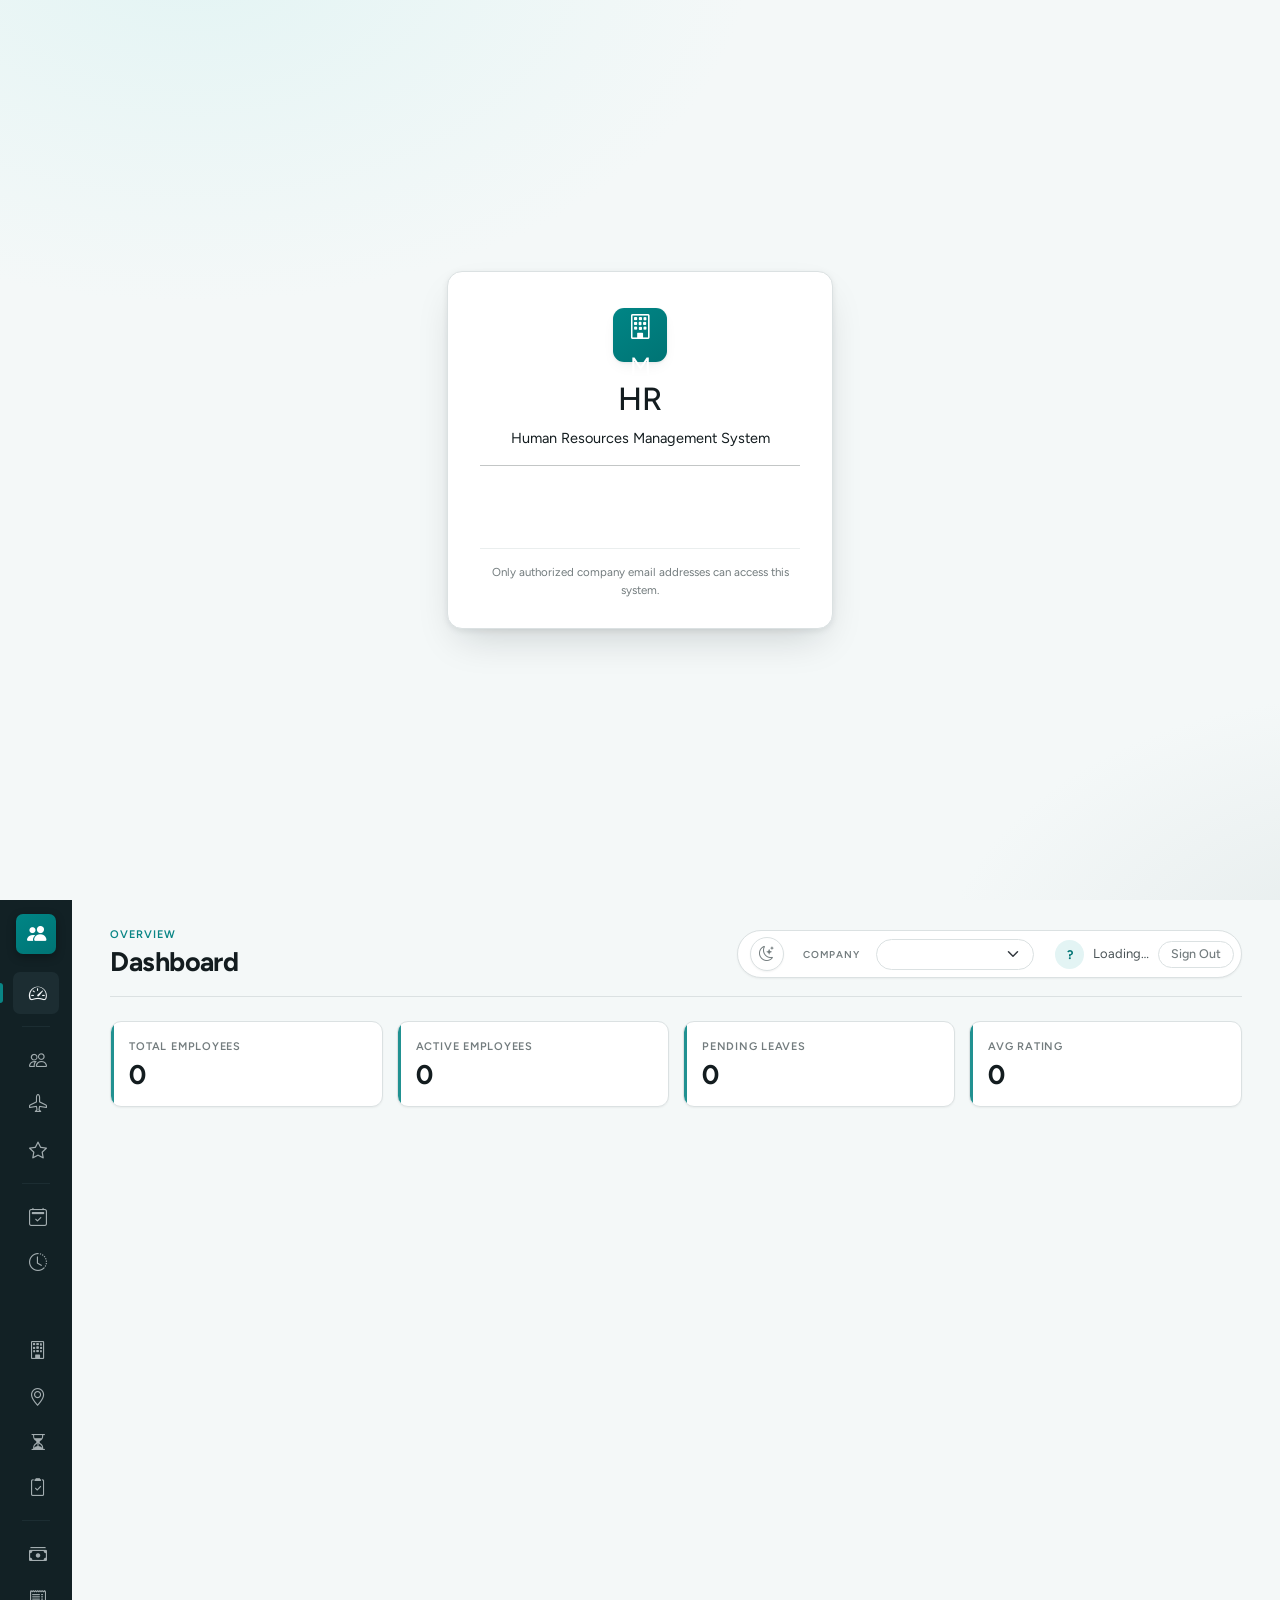
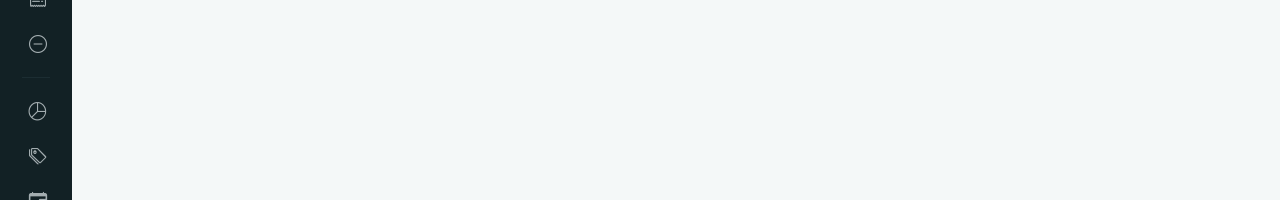
==== index.html @ 42daa841 "HR portal: web app, Apps Script backend, test harness" ====
<!DOCTYPE html>
<html lang="en" data-bs-theme="light">
<head>
    <meta charset="UTF-8">
    <meta name="viewport" content="width=device-width, initial-scale=1.0">
    <title>HR Management System</title>

    <!-- Fonts -->
    <script>
    // Applied before first paint: a flash of the wrong theme looks broken.
    (function () {
        try {
            var saved = localStorage.getItem('hr_theme');
            var want = saved || (window.matchMedia &&
                        window.matchMedia('(prefers-color-scheme: dark)').matches ? 'dark' : 'light');
            document.documentElement.setAttribute('data-bs-theme', want);
        } catch (e) { /* private mode - stay on the default */ }
    })();
    </script>
    <link rel="preconnect" href="https://fonts.googleapis.com">
    <link href="https://fonts.googleapis.com/css2?family=Figtree:wght@400;500;600;700&family=JetBrains+Mono:wght@500;600&display=swap" rel="stylesheet">

    <!-- Bootstrap 5 + Icons (structural / modals / forms) -->
    <link href="https://cdn.jsdelivr.net/npm/bootstrap@5.3.0/dist/css/bootstrap.min.css" rel="stylesheet">
    <link href="https://cdn.jsdelivr.net/npm/bootstrap-icons@1.11.0/font/bootstrap-icons.css" rel="stylesheet">

    <!-- DataTables -->
    <link href="https://cdn.datatables.net/1.13.6/css/dataTables.bootstrap5.min.css" rel="stylesheet">

    <style>
    /* ============================================================
       DESIGN TOKENS
       One palette, two themes. Bootstrap 5.3 reads data-bs-theme on
       <html>, so its own components follow without being restyled.
       ============================================================ */
    :root {
        /* surfaces, coolest to warmest */
        --hr-bg          : oklch(0.975 0.004 200);
        --hr-surface     : #ffffff;
        --hr-surface-2   : oklch(0.962 0.005 200);
        --hr-surface-3   : oklch(0.935 0.007 200);

        /* ink */
        --hr-text        : oklch(0.22 0.015 215);
        --hr-text-2      : oklch(0.44 0.013 215);
        --hr-muted       : oklch(0.58 0.011 215);

        /* lines */
        --hr-border      : oklch(0.905 0.006 210);
        --hr-border-soft : oklch(0.945 0.004 210);

        /* brand */
        --hr-accent      : oklch(0.56 0.094 195);
        --hr-accent-hi   : oklch(0.50 0.098 195);
        --hr-accent-soft : oklch(0.955 0.018 195);
        --hr-accent-ring : oklch(0.56 0.094 195 / 0.30);
        --hr-on-accent   : #ffffff;

        /* the navigation rail */
        --hr-rail        : oklch(0.235 0.022 215);
        --hr-rail-2      : oklch(0.285 0.024 215);
        --hr-rail-ink    : oklch(0.74 0.012 215);
        --hr-rail-ink-hi : oklch(0.97 0.004 215);

        /* state */
        --hr-good        : oklch(0.56 0.12 155);
        --hr-good-soft   : oklch(0.955 0.03 155);
        --hr-warn        : oklch(0.62 0.13 75);
        --hr-warn-soft   : oklch(0.962 0.038 80);
        --hr-bad         : oklch(0.56 0.17 25);
        --hr-bad-soft    : oklch(0.962 0.028 25);
        --hr-info        : oklch(0.56 0.11 240);

        /* elevation — three steps, used by role rather than everywhere */
        --hr-sh-1 : 0 1px 2px oklch(0.2 0.02 215 / .05);
        --hr-sh-2 : 0 1px 3px oklch(0.2 0.02 215 / .07), 0 6px 16px -6px oklch(0.2 0.02 215 / .10);
        --hr-sh-3 : 0 2px 6px oklch(0.2 0.02 215 / .08), 0 18px 40px -12px oklch(0.2 0.02 215 / .18);

        --hr-r-sm : 7px;
        --hr-r    : 11px;
        --hr-r-lg : 15px;

        --font-ui   : "Figtree", system-ui, -apple-system, "Segoe UI", sans-serif;
        --font-num  : "JetBrains Mono", ui-monospace, "SF Mono", Menlo, monospace;

        --sidebar-width : 72px;
        color-scheme: light;
    }

    [data-bs-theme="dark"] {
        --hr-bg          : oklch(0.185 0.014 215);
        --hr-surface     : oklch(0.228 0.016 215);
        --hr-surface-2   : oklch(0.262 0.017 215);
        --hr-surface-3   : oklch(0.305 0.018 215);

        --hr-text        : oklch(0.945 0.006 215);
        --hr-text-2      : oklch(0.80 0.010 215);
        --hr-muted       : oklch(0.655 0.012 215);

        --hr-border      : oklch(0.335 0.018 215);
        --hr-border-soft : oklch(0.285 0.016 215);

        --hr-accent      : oklch(0.76 0.105 190);
        --hr-accent-hi   : oklch(0.83 0.105 190);
        --hr-accent-soft : oklch(0.30 0.045 195);
        --hr-accent-ring : oklch(0.76 0.105 190 / 0.34);
        --hr-on-accent   : oklch(0.17 0.03 200);

        --hr-rail        : oklch(0.158 0.014 215);
        --hr-rail-2      : oklch(0.225 0.017 215);
        --hr-rail-ink    : oklch(0.665 0.012 215);
        --hr-rail-ink-hi : oklch(0.975 0.004 215);

        --hr-good        : oklch(0.74 0.14 155);
        --hr-good-soft   : oklch(0.30 0.05 155);
        --hr-warn        : oklch(0.80 0.13 80);
        --hr-warn-soft   : oklch(0.32 0.05 80);
        --hr-bad         : oklch(0.70 0.16 25);
        --hr-bad-soft    : oklch(0.31 0.06 25);
        --hr-info        : oklch(0.74 0.11 240);

        --hr-sh-1 : 0 1px 2px oklch(0 0 0 / .30);
        --hr-sh-2 : 0 1px 3px oklch(0 0 0 / .34), 0 6px 16px -6px oklch(0 0 0 / .44);
        --hr-sh-3 : 0 2px 6px oklch(0 0 0 / .38), 0 18px 40px -12px oklch(0 0 0 / .55);

        color-scheme: dark;
    }

    /* keep Bootstrap's own components on our palette */
    [data-bs-theme] {
        --bs-body-bg        : var(--hr-bg);
        --bs-body-color     : var(--hr-text);
        --bs-border-color   : var(--hr-border);
        --bs-primary        : var(--hr-accent);
        --bs-link-color     : var(--hr-accent);
        --bs-link-hover-color: var(--hr-accent-hi);
        --bs-emphasis-color : var(--hr-text);
        --bs-secondary-color: var(--hr-muted);
    }

    /* ============================================================
       BASE
       ============================================================ */
    *, *::before, *::after { box-sizing: border-box; }

    body {
        font-family: var(--font-ui);
        font-size: 14.5px;
        line-height: 1.55;
        background: var(--hr-bg);
        color: var(--hr-text);
        min-height: 100vh;
        margin: 0;
        -webkit-font-smoothing: antialiased;
        font-feature-settings: "cv05" 1;
    }
    a { color: var(--hr-accent); text-decoration: none; transition: color .14s ease; }
    a:hover { color: var(--hr-accent-hi); }

    /* figures line up in columns wherever they appear */
    .table td, .table th, .hr-stat-value, .profile-stat-number,
    input[type=number], .mono { font-variant-numeric: tabular-nums; }

    ::selection { background: var(--hr-accent-ring); }

    :focus-visible {
        outline: 2px solid var(--hr-accent);
        outline-offset: 2px;
        border-radius: 3px;
    }

    ::-webkit-scrollbar { width: 11px; height: 11px; }
    ::-webkit-scrollbar-track { background: transparent; }
    ::-webkit-scrollbar-thumb {
        background: var(--hr-border);
        border-radius: 99px;
        border: 3px solid var(--hr-bg);
    }
    ::-webkit-scrollbar-thumb:hover { background: var(--hr-muted); }

    @media (prefers-reduced-motion: reduce) {
        *, *::before, *::after { transition: none !important; animation: none !important; }
    }

    /* ============================================================
       LAYOUT
       ============================================================ */
    .wrapper { display: flex; min-height: 100vh; }

    #content {
        flex: 1;
        min-width: 0;
        padding: 26px clamp(18px, 3vw, 40px) 64px;
        background: var(--hr-bg);
    }

    /* ---------- navigation rail ---------- */
    #sidebar {
        width: var(--sidebar-width);
        flex: none;
        background: var(--hr-rail);
        color: var(--hr-rail-ink);
        display: flex;
        flex-direction: column;
        align-items: center;
        padding: 14px 0 22px;
        position: sticky;
        top: 0;
        height: 100vh;
        overflow-y: auto;
        overflow-x: hidden;
        z-index: 20;
    }
    #sidebar::-webkit-scrollbar { width: 0; }

    .sidebar-logo {
        width: 40px; height: 40px;
        border-radius: var(--hr-r-sm);
        background: linear-gradient(145deg, var(--hr-accent), var(--hr-accent-hi));
        color: var(--hr-on-accent);
        display: grid; place-items: center;
        font-size: 19px; font-weight: 700;
        margin-bottom: 18px;
        box-shadow: 0 3px 10px oklch(0 0 0 / .30);
        flex: none;
    }

    #sidebar ul.nav {
        flex-direction: column;
        align-items: center;
        gap: 3px;
        width: 100%;
        padding: 0;
        margin: 0;
        list-style: none;
    }
    #sidebar .nav-item { width: 100%; display: flex; justify-content: center; }

    #sidebar .nav-link {
        position: relative;
        width: 46px; height: 42px;
        display: grid; place-items: center;
        border-radius: var(--hr-r-sm);
        color: var(--hr-rail-ink);
        transition: background .15s ease, color .15s ease;
        cursor: pointer;
    }
    #sidebar .nav-link i { font-size: 18px; line-height: 1; }
    /* The rail is icons only. Labels stay in the markup for screen readers
       and arrive with module-added links, but are never drawn here — the
       title attribute gives everyone else the tooltip. */
    #sidebar .nav-link .nav-text {
        position: absolute;
        width: 1px; height: 1px;
        overflow: hidden;
        clip-path: inset(50%);
        white-space: nowrap;
    }
    #sidebar .nav-link { font-size: 0; }

    #sidebar .nav-link:hover {
        background: var(--hr-rail-2);
        color: var(--hr-rail-ink-hi);
    }
    #sidebar .nav-link.active {
        background: var(--hr-rail-2);
        color: var(--hr-rail-ink-hi);
    }
    /* the active marker reads as position, not decoration */
    #sidebar .nav-link.active::before {
        content: "";
        position: absolute;
        left: -13px; top: 50%;
        transform: translateY(-50%);
        width: 3px; height: 20px;
        border-radius: 0 3px 3px 0;
        background: var(--hr-accent);
    }
    #sidebar .nav-divider {
        width: 28px; height: 1px;
        background: var(--hr-rail-2);
        margin: 9px 0;
        flex: none;
    }

    /* ---------- page header ---------- */
    #pageHeader {
        display: flex;
        align-items: flex-end;
        justify-content: space-between;
        gap: 18px;
        flex-wrap: wrap;
        padding-bottom: 18px;
        margin-bottom: 24px;
        border-bottom: 1px solid var(--hr-border);
    }
    #pageGroup {
        font-size: 11px;
        font-weight: 600;
        letter-spacing: .085em;
        text-transform: uppercase;
        color: var(--hr-accent);
        margin-bottom: 3px;
    }
    #pageTitle {
        font-size: clamp(21px, 2.6vw, 27px);
        font-weight: 700;
        letter-spacing: -.021em;
        margin: 0;
        color: var(--hr-text);
    }

    .user-chip {
        display: flex;
        align-items: center;
        gap: 9px;
        padding: 6px 7px 6px 12px;
        background: var(--hr-surface);
        border: 1px solid var(--hr-border);
        border-radius: 99px;
        box-shadow: var(--hr-sh-1);
    }
    #userAvatar, #userAvatarPlaceholder {
        width: 29px; height: 29px;
        border-radius: 50%;
        object-fit: cover;
        flex: none;
    }
    #userAvatarPlaceholder {
        display: grid; place-items: center;
        background: var(--hr-accent-soft);
        color: var(--hr-accent-hi);
        font-weight: 700;
        font-size: 12.5px;
    }
    #userEmail {
        font-size: 13px;
        color: var(--hr-text-2);
        max-width: 190px;
        overflow: hidden;
        text-overflow: ellipsis;
        white-space: nowrap;
    }
    .user-chip .btn-outline-danger {
        border: 1px solid var(--hr-border) !important;
        background: transparent !important;
        color: var(--hr-muted) !important;
        border-radius: 99px !important;
        padding: 3px 12px !important;
        font-size: 12.5px !important;
        font-weight: 500 !important;
    }
    .user-chip .btn-outline-danger:hover {
        border-color: var(--hr-bad) !important;
        color: var(--hr-bad) !important;
        background: var(--hr-bad-soft) !important;
    }

    /* company scope picker — what you are looking at, not who you are */
    .company-picker-label {
        font-size: 10px;
        font-weight: 600;
        letter-spacing: .09em;
        text-transform: uppercase;
        color: var(--hr-muted);
        margin: 0 7px 0 0;
        white-space: nowrap;
    }
    .company-picker {
        width: auto;
        min-width: 158px;
        max-width: 230px;
        margin-right: 12px;
        font-weight: 600 !important;
        font-size: 13px !important;
        border-radius: 99px !important;
        padding: 5px 30px 5px 13px !important;
        background-color: var(--hr-surface) !important;
        border-color: var(--hr-border) !important;
        color: var(--hr-text) !important;
        box-shadow: var(--hr-sh-1);
    }
    .company-picker:disabled { opacity: .68; }

    /* ---------- theme toggle ---------- */
    .theme-toggle {
        width: 34px; height: 34px;
        display: grid; place-items: center;
        border-radius: 50%;
        border: 1px solid var(--hr-border);
        background: var(--hr-surface);
        color: var(--hr-muted);
        cursor: pointer;
        margin-right: 10px;
        transition: color .15s ease, border-color .15s ease;
        box-shadow: var(--hr-sh-1);
    }
    .theme-toggle:hover { color: var(--hr-accent); border-color: var(--hr-accent); }
    .theme-toggle i { font-size: 15px; }

    /* ============================================================
       SURFACES
       ============================================================ */
    .table-container, .page-toolbar, .profile-header, .profile-info-item {
        background: var(--hr-surface);
        border: 1px solid var(--hr-border);
        border-radius: var(--hr-r);
        box-shadow: var(--hr-sh-1);
    }
    .table-container { padding: 18px; margin-bottom: 22px; }
    .page-toolbar {
        padding: 14px 18px;
        margin-bottom: 20px;
        display: flex;
        align-items: center;
        gap: 12px;
        flex-wrap: wrap;
    }
    .page-toolbar h5 {
        margin: 0;
        font-size: 15px;
        font-weight: 650;
        letter-spacing: -.012em;
        color: var(--hr-text);
    }

    /* ---------- stat tiles ---------- */
    .stat-grid {
        display: grid;
        grid-template-columns: repeat(auto-fit, minmax(188px, 1fr));
        gap: 14px;
        margin-bottom: 24px;
    }
    .hr-stat-card {
        background: var(--hr-surface);
        border: 1px solid var(--hr-border);
        border-radius: var(--hr-r);
        padding: 16px 18px;
        box-shadow: var(--hr-sh-1);
        position: relative;
        overflow: hidden;
        transition: box-shadow .18s ease, transform .18s ease;
    }
    .hr-stat-card:hover { box-shadow: var(--hr-sh-2); transform: translateY(-1px); }
    .hr-stat-card::after {
        content: "";
        position: absolute;
        inset: 0 auto 0 0;
        width: 3px;
        background: var(--hr-accent);
        opacity: .9;
    }
    .hr-stat-label {
        font-size: 11px;
        font-weight: 600;
        letter-spacing: .07em;
        text-transform: uppercase;
        color: var(--hr-muted);
        margin-bottom: 5px;
    }
    .hr-stat-value {
        font-size: 27px;
        font-weight: 700;
        letter-spacing: -.028em;
        color: var(--hr-text);
        line-height: 1.1;
    }

    /* ============================================================
       TABLES
       ============================================================ */
    .table {
        --bs-table-bg: transparent;
        margin: 0;
        color: var(--hr-text);
        border-color: var(--hr-border-soft);
    }
    .table thead tr { background: transparent; }
    .table thead th {
        font-size: 10.5px;
        font-weight: 700;
        letter-spacing: .075em;
        text-transform: uppercase;
        color: var(--hr-muted);
        background: var(--hr-surface-2);
        border-bottom: 1px solid var(--hr-border);
        padding: 9px 12px;
        white-space: nowrap;
        position: sticky;
        top: 0;
        z-index: 2;
    }
    .table thead th:first-child { border-top-left-radius: var(--hr-r-sm); }
    .table thead th:last-child  { border-top-right-radius: var(--hr-r-sm); }
    .table tbody td {
        padding: 10px 12px;
        border-bottom: 1px solid var(--hr-border-soft);
        vertical-align: middle;
        color: var(--hr-text-2);
    }
    .table tbody tr:hover td { background: var(--hr-surface-2); }
    .table tbody tr:last-child td { border-bottom: 0; }

    /* ============================================================
       CONTROLS
       ============================================================ */
    .form-label {
        font-size: 12.5px;
        font-weight: 600;
        color: var(--hr-text-2);
        margin-bottom: 5px;
    }
    .form-label.small, .form-label small {
        font-size: 11px;
        letter-spacing: .05em;
        text-transform: uppercase;
        color: var(--hr-muted);
        font-weight: 600;
    }

    .form-control, .form-select, .form-control-sm, .form-select-sm {
        background-color: var(--hr-surface);
        border: 1px solid var(--hr-border);
        border-radius: var(--hr-r-sm);
        color: var(--hr-text);
        font-size: 14px;
        padding: 8px 12px;
        transition: border-color .14s ease, box-shadow .14s ease;
        box-shadow: none;
    }
    .form-control-sm, .form-select-sm { font-size: 13px; padding: 6px 10px; }
    .form-control::placeholder { color: var(--hr-muted); opacity: .7; }
    .form-control:focus, .form-select:focus,
    .form-control-sm:focus, .form-select-sm:focus {
        border-color: var(--hr-accent);
        box-shadow: 0 0 0 3px var(--hr-accent-ring);
        background-color: var(--hr-surface);
        color: var(--hr-text);
        outline: none;
    }
    .form-control:disabled, .form-select:disabled {
        background-color: var(--hr-surface-2);
        color: var(--hr-muted);
    }

    .btn {
        border-radius: var(--hr-r-sm);
        font-weight: 600;
        font-size: 13.5px;
        padding: 8px 15px;
        letter-spacing: -.005em;
        transition: background .14s ease, border-color .14s ease,
                    color .14s ease, box-shadow .14s ease, transform .1s ease;
        border-width: 1px;
    }
    .btn:active { transform: translateY(.5px); }
    .btn-sm { font-size: 12.5px; padding: 5px 11px; }

    .btn-primary {
        background: var(--hr-accent);
        border-color: var(--hr-accent);
        color: var(--hr-on-accent);
        box-shadow: var(--hr-sh-1);
    }
    .btn-primary:hover, .btn-primary:focus {
        background: var(--hr-accent-hi);
        border-color: var(--hr-accent-hi);
        color: var(--hr-on-accent);
        box-shadow: var(--hr-sh-2);
    }
    .btn-primary:disabled { background: var(--hr-muted); border-color: var(--hr-muted); opacity: .55; }

    .btn-secondary {
        background: var(--hr-surface-2);
        border-color: var(--hr-border);
        color: var(--hr-text-2);
    }
    .btn-secondary:hover { background: var(--hr-surface-3); color: var(--hr-text); }

    .btn-success { background: var(--hr-good); border-color: var(--hr-good); color: #fff; }
    .btn-warning { background: var(--hr-warn); border-color: var(--hr-warn); color: oklch(0.2 0.03 80); }
    .btn-danger  { background: var(--hr-bad);  border-color: var(--hr-bad);  color: #fff; }

    .btn-outline-primary   { border-color: var(--hr-border); color: var(--hr-accent); background: transparent; }
    .btn-outline-primary:hover { background: var(--hr-accent); border-color: var(--hr-accent); color: var(--hr-on-accent); }
    .btn-outline-secondary { border-color: var(--hr-border); color: var(--hr-text-2); background: transparent; }
    .btn-outline-secondary:hover { background: var(--hr-surface-2); border-color: var(--hr-muted); color: var(--hr-text); }
    .btn-outline-danger    { border-color: var(--hr-border); color: var(--hr-bad); background: transparent; }
    .btn-outline-danger:hover { background: var(--hr-bad); border-color: var(--hr-bad); color: #fff; }

    /* ============================================================
       STATE
       ============================================================ */
    .badge.bg-success, .badge.bg-primary {
        background: var(--hr-good-soft) !important;
        color: var(--hr-good) !important;
    }
    .badge.bg-warning   { background: var(--hr-warn-soft) !important; color: var(--hr-warn) !important; }
    .badge.bg-danger    { background: var(--hr-bad-soft)  !important; color: var(--hr-bad)  !important; }
    .badge.bg-secondary { background: var(--hr-surface-3) !important; color: var(--hr-muted) !important; }
    .badge {
        font-weight: 600;
        font-size: 11px;
        letter-spacing: .02em;
        padding: 4px 9px;
        border-radius: 99px;
    }

    .status-badge.active, .status-badge.inactive, .status-badge.on-leave {
        display: inline-flex;
        align-items: center;
        gap: 5px;
        font-size: 11.5px;
        font-weight: 600;
        padding: 3px 10px 3px 8px;
        border-radius: 99px;
    }
    .status-badge.active::before, .status-badge.inactive::before, .status-badge.on-leave::before {
        content: "";
        width: 6px; height: 6px;
        border-radius: 50%;
        background: currentColor;
    }
    .status-badge.active   { background: var(--hr-good-soft); color: var(--hr-good); }
    .status-badge.on-leave { background: var(--hr-warn-soft); color: var(--hr-warn); }
    .status-badge.inactive { background: var(--hr-surface-3); color: var(--hr-muted); }

    .alert {
        border: 1px solid var(--hr-border);
        border-radius: var(--hr-r-sm);
        padding: 12px 15px;
        font-size: 13.5px;
    }
    .alert-success { background: var(--hr-good-soft); border-color: transparent; color: var(--hr-good); }
    .alert-warning { background: var(--hr-warn-soft); border-color: transparent; color: var(--hr-warn); }
    .alert-danger  { background: var(--hr-bad-soft);  border-color: transparent; color: var(--hr-bad); }

    .text-muted   { color: var(--hr-muted) !important; }
    .text-primary, .text-info { color: var(--hr-accent) !important; }
    .text-success { color: var(--hr-good) !important; }
    .text-warning { color: var(--hr-warn) !important; }
    .text-danger  { color: var(--hr-bad) !important; }
    .bg-light, .bg-secondary { background: var(--hr-surface-2) !important; }

    /* ============================================================
       PROFILE
       ============================================================ */
    .profile-header {
        display: flex;
        align-items: center;
        gap: 18px;
        padding: 22px;
        margin-bottom: 20px;
        flex-wrap: wrap;
    }
    .profile-avatar {
        width: 62px; height: 62px;
        border-radius: var(--hr-r);
        background: linear-gradient(145deg, var(--hr-accent), var(--hr-accent-hi));
        color: var(--hr-on-accent);
        display: grid; place-items: center;
        font-size: 24px; font-weight: 700;
        flex: none;
        box-shadow: var(--hr-sh-2);
    }
    .profile-stat { text-align: left; }
    .profile-stat-number {
        font-size: 21px; font-weight: 700;
        color: var(--hr-text);
        letter-spacing: -.022em;
        line-height: 1.15;
    }
    .profile-stat-label {
        font-size: 10.5px; font-weight: 600;
        letter-spacing: .075em; text-transform: uppercase;
        color: var(--hr-muted);
    }
    .profile-info-item {
        display: flex;
        justify-content: space-between;
        gap: 14px;
        padding: 11px 15px;
        margin-bottom: 7px;
        box-shadow: none;
    }
    .profile-info-item:last-child { margin-bottom: 0; }
    .profile-info-label { font-size: 12.5px; color: var(--hr-muted); font-weight: 500; }
    .profile-info-value { font-size: 13.5px; color: var(--hr-text); font-weight: 600; text-align: right; }

    /* ============================================================
       LOGIN
       ============================================================ */
    #loginScreen {
        min-height: 100vh;
        display: flex;
        align-items: center;
        justify-content: center;
        padding: 24px;
        background:
            radial-gradient(900px 560px at 15% -5%, var(--hr-accent-soft), transparent 62%),
            radial-gradient(760px 480px at 108% 108%, var(--hr-surface-3), transparent 58%),
            var(--hr-bg);
    }
    .login-card {
        width: 100%;
        max-width: 386px;
        background: var(--hr-surface);
        border: 1px solid var(--hr-border);
        border-radius: var(--hr-r-lg);
        padding: 36px 32px 28px;
        box-shadow: var(--hr-sh-3);
        text-align: center;
    }
    .login-card .logo-icon {
        width: 54px; height: 54px;
        border-radius: var(--hr-r);
        background: linear-gradient(145deg, var(--hr-accent), var(--hr-accent-hi));
        color: var(--hr-on-accent);
        display: grid; place-items: center;
        font-size: 25px;
        margin: 0 auto 18px;
        box-shadow: var(--hr-sh-2);
    }
    .login-card h4 {
        font-size: 20px; font-weight: 700;
        letter-spacing: -.021em;
        margin-bottom: 5px;
        color: var(--hr-text);
    }
    .login-card .google-btn-wrapper {
        display: flex;
        justify-content: center;
        margin: 22px 0 16px;
        min-height: 44px;
    }
    .login-card .footer-text {
        font-size: 11.5px;
        color: var(--hr-muted);
        border-top: 1px solid var(--hr-border-soft);
        padding-top: 15px;
        margin: 0;
    }

    /* ============================================================
       DATATABLES
       ============================================================ */
    .dataTables_wrapper .dataTables_info,
    .dataTables_wrapper .dataTables_filter label,
    .dataTables_wrapper .dataTables_length label {
        font-size: 12.5px;
        color: var(--hr-muted);
    }
    .dataTables_wrapper .dataTables_length select,
    .dataTables_wrapper .dataTables_filter input {
        background: var(--hr-surface);
        border: 1px solid var(--hr-border);
        border-radius: var(--hr-r-sm);
        color: var(--hr-text);
        padding: 4px 9px;
        font-size: 13px;
    }
    .dataTables_wrapper .dataTables_length select:focus,
    .dataTables_wrapper .dataTables_filter input:focus {
        border-color: var(--hr-accent);
        box-shadow: 0 0 0 3px var(--hr-accent-ring);
        outline: none;
    }
    .dataTables_wrapper .page-link {
        background: var(--hr-surface);
        border: 1px solid var(--hr-border);
        color: var(--hr-text-2);
        font-size: 13px;
        border-radius: var(--hr-r-sm);
        margin: 0 2px;
        padding: 5px 10px;
    }
    .dataTables_wrapper .page-link:hover { background: var(--hr-surface-2); color: var(--hr-text); }
    .dataTables_wrapper .page-item.active .page-link {
        background: var(--hr-accent);
        border-color: var(--hr-accent);
        color: var(--hr-on-accent);
    }

    /* ============================================================
       MODALS
       ============================================================ */
    .modal-content {
        background: var(--hr-surface);
        border: 1px solid var(--hr-border);
        border-radius: var(--hr-r-lg);
        box-shadow: var(--hr-sh-3);
        color: var(--hr-text);
    }
    .modal-header, .modal-footer { border-color: var(--hr-border-soft); padding: 16px 20px; }
    .modal-body { padding: 20px; }
    .modal-title { font-size: 16.5px; font-weight: 650; letter-spacing: -.014em; }

    .page-section { display: none; }
    .page-section.active { display: block; animation: hrFade .22s ease both; }
    @keyframes hrFade { from { opacity: 0; transform: translateY(4px); } to { opacity: 1; transform: none; } }

    /* ============================================================
       NARROW SCREENS
       ============================================================ */
    @media (max-width: 820px) {
        :root { --sidebar-width: 58px; }
        #content { padding: 20px 16px 56px; }
        #pageHeader { align-items: flex-start; }
        #userEmail { display: none; }
        .company-picker { min-width: 128px; }
        .hr-stat-value { font-size: 23px; }
    }
    @media (max-width: 560px) {
        .stat-grid { grid-template-columns: repeat(auto-fit, minmax(142px, 1fr)); }
        .company-picker-label { display: none; }
        .table-container { padding: 13px; }
    }
    </style>
</head>
<body>

<!-- ============================================================
     LOGIN SCREEN
     ============================================================ -->
<div id="loginScreen">
    <div class="login-card">
        <div class="logo-icon">
            <i class="bi bi-building"></i><!-- icon hidden via CSS; "M" shown below -->
            M
        </div>
        <h2>HR</h2>
        <p class="subtitle">Human Resources Management System</p>
        <hr>
        <div id="googleLoginButton" class="google-btn-wrapper"></div>
        <p class="footer-text">
            Only authorized company email addresses can access this system.
        </p>
    </div>
</div>


<!-- ============================================================
     MAIN APP
     ============================================================ -->
<div id="mainApp">
    <div class="wrapper">

        <!-- =====================================================
             SIDEBAR — 68px icon strip
             All nav items pre-baked so *-ui.js files skip injection
             ===================================================== -->
        <nav id="sidebar">
            <div class="sidebar-logo" id="sidebarLogo" title="HR System"></div>
            <ul class="nav flex-column">

                <!-- Dashboard -->
                <li class="nav-item">
                    <a class="nav-link active" data-page="dashboard" title="Dashboard"><i class="bi bi-speedometer2"></i><span class="nav-text">Dashboard</span></a>
                </li>

                <!-- People group divider -->
                <li class="nav-divider" aria-hidden="true"></li>

                <!-- Employees -->
                <li class="nav-item">
                    <a class="nav-link" data-page="employees" title="Employees"><i class="bi bi-people"></i><span class="nav-text">Employees</span></a>
                </li>
                <!-- Performance Reviews -->
                <li class="nav-item">
                    <a class="nav-link" data-page="reviews" title="Performance Reviews"><i class="bi bi-star"></i><span class="nav-text">Performance Reviews</span></a>
                </li>

                <!-- Time group divider -->
                <li class="nav-divider" aria-hidden="true"></li>

                <!-- Attendance -->
                <li class="nav-item">
                    <a class="nav-link" data-page="attendance" title="Attendance"><i class="bi bi-calendar2-check"></i><span class="nav-text">Attendance</span></a>
                </li>
                <!-- Shifts -->
                <li class="nav-item">
                    <a class="nav-link" data-page="shifts" title="Shifts"><i class="bi bi-clock-history"></i><span class="nav-text">Shifts</span></a>
                </li>
                <!-- Locations -->
                <li class="nav-item">
                    <a class="nav-link" data-page="locations" title="Locations"><i class="bi bi-geo-alt"></i><span class="nav-text">Locations</span></a>
                </li>
                <!-- Overtime -->
                <li class="nav-item">
                    <a class="nav-link" data-page="ot" title="Overtime"><i class="bi bi-hourglass-split"></i><span class="nav-text">Overtime</span></a>
                </li>
                <!-- OT Review -->
                <li class="nav-item">
                    <a class="nav-link" data-page="otreview" title="OT Review"><i class="bi bi-clipboard2-check"></i><span class="nav-text">OT Review</span></a>
                </li>

                <!-- Pay group divider -->
                <li class="nav-divider" aria-hidden="true"></li>

                <!-- Payroll -->
                <li class="nav-item">
                    <a class="nav-link" data-page="payroll" title="Payroll"><i class="bi bi-cash-stack"></i><span class="nav-text">Payroll</span></a>
                </li>
                <!-- Payroll Review -->
                <li class="nav-item">
                    <a class="nav-link" data-page="payrollreview" title="Payroll Review"><i class="bi bi-receipt"></i><span class="nav-text">Payroll Review</span></a>
                </li>
                <!-- Scheduled Deductions -->
                <li class="nav-item">
                    <a class="nav-link" data-page="scheddeduct" title="Scheduled Deductions"><i class="bi bi-dash-circle"></i><span class="nav-text">Scheduled Deductions</span></a>
                </li>

                <!-- Admin group divider -->
                <li class="nav-divider" aria-hidden="true"></li>

                <!-- Leave Balances -->
                <li class="nav-item">
                    <a class="nav-link" data-page="leavebal" title="Leave Balances"><i class="bi bi-pie-chart"></i><span class="nav-text">Leave Balances</span></a>
                </li>
                <!-- Leave Types -->
                <li class="nav-item">
                    <a class="nav-link" data-page="leavetypes" title="Leave Types"><i class="bi bi-tags"></i><span class="nav-text">Leave Types</span></a>
                </li>
                <!-- Leave Allocation -->
                <li class="nav-item">
                    <a class="nav-link" data-page="leavealloc" title="Leave Allocation"><i class="bi bi-calendar-range"></i><span class="nav-text">Leave Allocation</span></a>
                </li>
                <!-- Grant Leave -->
                <li class="nav-item">
                    <a class="nav-link" data-page="grantleave" title="Grant Leave"><i class="bi bi-calendar-plus"></i><span class="nav-text">Grant Leave</span></a>
                </li>

            </ul>
        </nav><!-- /#sidebar -->


        <!-- =====================================================
             CONTENT AREA
             ===================================================== -->
        <div id="content">

            <!-- Page Header -->
            <div id="pageHeader">
                <div>
                    <div id="pageGroup">Overview</div>
                    <h1 id="pageTitle">Dashboard</h1>
                </div>
                <div class="user-chip">
                    <!-- Company scope. Built at runtime from the Companies tab,
                         never listed here. Filters every screen below. -->
                    <button id="themeToggle" class="theme-toggle" type="button"
                            title="Switch between light and dark" aria-label="Switch theme">
                        <i class="bi bi-moon-stars"></i>
                    </button>
                    <label for="companyPicker" class="company-picker-label">Company</label>
                    <select id="companyPicker" class="form-select form-select-sm company-picker"
                            title="Which company you are looking at"></select>
                    <img id="userAvatar" style="display:none;" alt="">
                    <div id="userAvatarPlaceholder">?</div>
                    <span id="userEmail">Loading…</span>
                    <button class="btn btn-outline-danger btn-sm" onclick="handleSignOut()">Sign Out</button>
                </div>
            </div>


            <!-- ================================================
                 DASHBOARD
                 ================================================ -->
            <div class="page-section active" id="page-dashboard">
                <div class="stat-grid">
                    <div class="hr-stat-card">
                        <div class="hr-stat-label">Total Employees</div>
                        <div class="hr-stat-value" id="totalEmployees">0</div>
                    </div>
                    <div class="hr-stat-card">
                        <div class="hr-stat-label">Active Employees</div>
                        <div class="hr-stat-value" id="activeEmployees">0</div>
                    </div>
                    <div class="hr-stat-card">
                        <div class="hr-stat-label">Pending Leaves</div>
                        <div class="hr-stat-value" id="pendingLeaves">0</div>
                    </div>
                    <div class="hr-stat-card">
                        <div class="hr-stat-label">Avg Rating</div>
                        <div class="hr-stat-value" id="avgRating">0</div>
                    </div>
                </div>
            </div>


            <!-- ================================================
                 EMPLOYEES
                 ================================================ -->
            <div class="page-section" id="page-employees">
                <div class="table-container">
                    <div class="page-toolbar">
                        <h5>Employee Management</h5>
                        <div class="d-flex gap-2">
                            <button class="btn btn-primary btn-sm" onclick="app.showAddEmployeeModal()">
                                + Add Employee
                            </button>
                            <button class="btn btn-outline-secondary btn-sm" onclick="app.loadAllData()">
                                ↺ Refresh
                            </button>
                        </div>
                    </div>
                    <table id="employeesTable" class="table table-striped">
                        <thead>
                            <tr>
                                <th>Employee ID</th>
                                <th>Name (English)</th>
                                <th>Name (Arabic)</th>
                                <th>Civil ID</th>
                                <th>Designation</th>
                                <th>Salary</th>
                                <th>Vacation Left</th>
                                <th>Status</th>
                                <th>Actions</th>
                            </tr>
                        </thead>
                        <tbody id="employeesTableBody"></tbody>
                    </table>
                </div>
            </div>


            <!-- ================================================
                 PROFILE (employee-ui.js populates profileContent)
                 ================================================ -->
            <div class="page-section" id="page-profile">
                <div id="profileContent"></div>
            </div>


            <!-- ================================================
                 ATTENDANCE (attendance-ui.js rewrites via sec.innerHTML)
                 ================================================ -->
            <div class="page-section" id="page-attendance"></div>


            <!-- ================================================
                 PERFORMANCE REVIEWS
                 ================================================ -->
            <div class="page-section" id="page-reviews">
                <div class="table-container">
                    <div class="page-toolbar">
                        <h5>Performance Reviews</h5>
                        <button class="btn btn-primary btn-sm" onclick="app.showReviewModal()">+ Add Review</button>
                    </div>
                    <table id="reviewsTable" class="table table-striped">
                        <thead>
                            <tr>
                                <th>Review ID</th>
                                <th>Employee ID</th>
                                <th>Employee Name</th>
                                <th>Date</th>
                                <th>Reviewer</th>
                                <th>Rating</th>
                                <th>Comments</th>
                            </tr>
                        </thead>
                        <tbody id="reviewsTableBody"></tbody>
                    </table>
                </div>
            </div>


            <!-- ================================================
                 SHIFTS — pre-baked so shifts-ui.js skips creation.
                 All IDs match exactly what shifts-ui.js expects.
                 ================================================ -->
            <div class="page-section" id="page-shifts">
                <div class="table-container mb-4">
                    <div class="page-toolbar">
                        <h5>Shifts</h5>
                        <button class="btn btn-primary btn-sm" onclick="app.openShift()">+ New Shift</button>
                    </div>
                    <div id="shTableWrap" class="table-responsive">
                        <div class="text-muted small">Loading…</div>
                    </div>
                    <div class="text-muted small mt-2">
                        Normal Hours is the <b>total</b> shift length incl. break.
                        OT = presence − Normal Hours. Grace applies to check-in only.
                    </div>
                </div>
                <div class="table-container">
                    <h6 class="mb-3">Assign Shift to Staff</h6>
                    <div class="row g-2 align-items-end">
                        <div class="col-md-3">
                            <label class="form-label small mb-1">Shift</label>
                            <select id="asShift" class="form-select form-select-sm"></select>
                        </div>
                        <div class="col-md-3">
                            <label class="form-label small mb-1">Apply to</label>
                            <select id="asScope" class="form-select form-select-sm" onchange="app.shiftScopeChange()">
                                <option value="all">All employees</option>
                                <option value="branch">A location</option>
                                <option value="ids">Specific IDs</option>
                            </select>
                        </div>
                        <div class="col-md-4" id="asExtraWrap" style="display:none">
                            <label class="form-label small mb-1" id="asExtraLabel"></label>
                            <select id="asExtraLoc" class="form-select form-select-sm" style="display:none"></select>
                            <input id="asExtra" class="form-control form-control-sm">
                        </div>
                        <div class="col-md-2">
                            <button class="btn btn-primary btn-sm w-100" onclick="app.doAssignShift()">Assign</button>
                        </div>
                    </div>
                    <div id="asStatus" class="mt-2"></div>
                </div>
            </div>


            <!-- ================================================
                 LOCATIONS — pre-baked; locTableWrap required.
                 ================================================ -->
            <div class="page-section" id="page-locations">
                <div class="table-container">
                    <div class="page-toolbar">
                        <h5>Locations</h5>
                        <button class="btn btn-primary btn-sm" onclick="app.openLocation()">+ New Location</button>
                    </div>
                    <div id="locTableWrap" class="table-responsive">
                        <div class="text-muted small">Loading…</div>
                    </div>
                    <div class="text-muted small mt-2">
                        Tick <b>Geofenced</b> for locations where the kiosk should check GPS (needs lat/long/radius).
                        Leave it off for office locations like Head Office.
                    </div>
                </div>
            </div>


            <!-- ================================================
                 OVERTIME — pre-baked. All IDs match ot-ui.js.
                 ================================================ -->
            <div class="page-section" id="page-ot">
                <div id="otGate"></div>
                <div id="otBody">
                    <!-- Add OT -->
                    <div class="table-container mb-4">
                        <h5 class="mb-3">Add Overtime</h5>
                        <div class="row g-2 align-items-end">
                            <div class="col-auto">
                                <label class="form-label small mb-1">Date</label>
                                <input type="date" id="otDate" class="form-control form-control-sm">
                            </div>
                            <div class="col-auto position-relative">
                                <label class="form-label small mb-1">Employee (name / ID / Civil ID)</label>
                                <input type="text" id="otEmpSearch" class="form-control form-control-sm"
                                    style="min-width:240px" placeholder="Type name, MT-ID or Civil ID" autocomplete="off">
                                <input type="hidden" id="otEmp">
                                <select id="otEmpResults" class="form-select form-select-sm mt-1"
                                    size="5" style="display:none;position:absolute;z-index:30;min-width:240px"
                                    onchange="app.otPickEmployee(this.value)"></select>
                                <div id="otEmpPicked" class="small text-success mt-1"></div>
                            </div>
                            <div class="col-auto">
                                <label class="form-label small mb-1">OT Hours</label>
                                <input type="number" id="otHours" class="form-control form-control-sm"
                                    step="0.25" min="0" style="width:110px">
                            </div>
                            <div class="col-auto">
                                <label class="form-label small mb-1">Remark</label>
                                <input type="text" id="otRemark" class="form-control form-control-sm"
                                    placeholder="optional">
                            </div>
                            <div class="col-auto">
                                <button id="otAddBtn" class="btn btn-primary btn-sm" onclick="app.addOt()">Add</button>
                            </div>
                        </div>
                        <div id="otAddStatus" class="mt-2"></div>
                        <div class="text-muted small mt-1">
                            One OT figure per employee per day — re-adding the same date overwrites it.
                        </div>
                    </div>
                    <!-- OT Summary -->
                    <div class="table-container">
                        <div class="page-toolbar mb-3">
                            <h5>OT Summary</h5>
                            <div class="d-flex gap-2 align-items-end">
                                <div>
                                    <label class="form-label small mb-1">From</label>
                                    <input type="date" id="otFrom" class="form-control form-control-sm">
                                </div>
                                <div>
                                    <label class="form-label small mb-1">To</label>
                                    <input type="date" id="otTo" class="form-control form-control-sm">
                                </div>
                                <button class="btn btn-outline-secondary btn-sm" onclick="app.otSummary()">View</button>
                                <button class="btn btn-primary btn-sm" onclick="app.otReport()">Save Report</button>
                            </div>
                        </div>
                        <div id="otSummaryWrap">
                            <div class="text-muted small">Pick a From–To range and click View. Leave blank for all-time.</div>
                        </div>
                    </div>
                </div>
            </div>


            <!-- ================================================
                 OT REVIEW — pre-baked. All IDs match ot-review-ui.js.
                 ================================================ -->
            <div class="page-section" id="page-otreview">
                <!-- OT VERIFICATION — claims submitted by staff on the kiosk.
                     The claim is what is being verified; punch figures are
                     context only. Populated by ot-review-ui.js. -->
                <div class="table-container mb-3">
                    <h5 class="mb-1"><i class="bi bi-patch-check"></i> OT Verification</h5>
                    <p class="text-muted small mb-2">
                        Claims submitted by staff on the kiosk. The claim is what you are
                        verifying — punch figures are shown for context only and do not
                        decide anything. Nothing is paid until you submit.
                    </p>
                    <div class="row g-2 align-items-end mb-2">
                        <div class="col-auto">
                            <label class="form-label small mb-1">From</label>
                            <input type="date" id="otvFrom" class="form-control form-control-sm">
                        </div>
                        <div class="col-auto">
                            <label class="form-label small mb-1">To</label>
                            <input type="date" id="otvTo" class="form-control form-control-sm">
                        </div>
                        <div class="col-auto">
                            <button class="btn btn-primary btn-sm" onclick="app.loadOtVerify()">
                                <i class="bi bi-search"></i> Load claims
                            </button>
                        </div>
                        <div class="col-auto">
                            <button class="btn btn-outline-success btn-sm" onclick="app.otvBulk('approve')">
                                Approve all shown
                            </button>
                        </div>
                        <div class="col-auto">
                            <button class="btn btn-outline-secondary btn-sm" onclick="app.otvClear()">
                                Clear
                            </button>
                        </div>
                    </div>
                    <div id="otvSummary" class="mb-2"></div>
                    <div id="otvWrap" class="table-responsive">
                        <div class="text-muted small">Pick a range and click Load claims.</div>
                    </div>
                    <div id="otvBar" class="mt-2"></div>
                </div>
                <div class="table-container mb-3">
                    <h5 class="mb-3">OT Review &amp; Post</h5>
                    <div class="row g-2 align-items-end">
                        <div class="col-auto">
                            <label class="form-label small mb-1">From</label>
                            <input type="date" id="orFrom" class="form-control form-control-sm">
                        </div>
                        <div class="col-auto">
                            <label class="form-label small mb-1">To</label>
                            <input type="date" id="orTo" class="form-control form-control-sm">
                        </div>
                        <div class="col-auto">
                            <button class="btn btn-primary btn-sm" onclick="app.loadOtDraft()">Compute</button>
                        </div>
                        <div class="col-auto">
                            <input type="text" id="orSearch" class="form-control form-control-sm"
                                placeholder="Filter name/ID" style="width:170px">
                        </div>
                        <div class="col-auto form-check ms-2">
                            <input type="checkbox" class="form-check-input" id="orFlagsOnly">
                            <label class="form-check-label small" for="orFlagsOnly">Flagged only</label>
                        </div>
                    </div>
                    <div class="text-muted small mt-2">
                        OT = presence − shift Normal Hours (computed per day from attendance).
                        Edit any OT before posting. Posting writes to OT_Entries.
                    </div>
                </div>
                <div id="orTableWrap" class="table-container table-responsive">
                    <div class="text-muted small">Pick a range and click Compute.</div>
                </div>
                <div id="orPostBar"></div>
            </div>


            <!-- ================================================
                 PAYROLL — pre-baked. All IDs match payroll-ui.js.
                 ================================================ -->
            <div class="page-section" id="page-payroll">
                <!-- Run Payroll -->
                <div class="table-container mb-4">
                    <h5 class="mb-3">Run Payroll</h5>
                    <div class="row g-2 align-items-end mb-2">
                        <div class="col-auto">
                            <label class="form-label small mb-1">Period End</label>
                            <input type="date" id="payrollPeriodEnd" class="form-control form-control-sm">
                        </div>
                        <div class="col-auto">
                            <label class="form-label small mb-1">Mode</label>
                            <select id="payrollMode" class="form-select form-select-sm">
                                <option value="attendance">With attendance (OT from log)</option>
                                <option value="manual">Without attendance (manual OT)</option>
                            </select>
                        </div>
                    </div>
                    <div class="row g-2 align-items-end mb-2">
                        <div class="col-md-8">
                            <label class="form-label small mb-1">Exclude Employee IDs (optional, comma-separated)</label>
                            <input type="text" id="payrollExclude" class="form-control form-control-sm"
                                placeholder="e.g. HR-EMP-00023 — staff already paid via advance/vacation">
                        </div>
                    </div>
                    <div class="mb-2">
                        <a href="#" id="payrollFirstRunToggle" class="small text-muted">
                            First payroll run ever? Click to set a start date
                        </a>
                        <div id="payrollFirstRunRow" class="row g-2 align-items-end mt-1" style="display:none;">
                            <div class="col-auto">
                                <label class="form-label small mb-1">Period Start (first run only)</label>
                                <input type="date" id="payrollPeriodStart" class="form-control form-control-sm">
                            </div>
                        </div>
                    </div>
                    <div class="d-flex gap-2 mb-2">
                        <button id="payrollPrepBtn" class="btn btn-outline-secondary btn-sm" onclick="app.preparePayrollInputs()">
                            Prepare Inputs
                        </button>
                        <button id="payrollRunBtn" class="btn btn-primary btn-sm" onclick="app.runPayroll()">
                            Run Payroll
                        </button>
                        <button id="payrollCancelBtn" class="btn btn-outline-danger btn-sm" onclick="app.cancelPayroll()">
                            Cancel Last Run
                        </button>
                    </div>
                    <div id="payrollStatus" class="mb-2"></div>
                    <div id="payrollFlags"></div>
                    <div class="text-muted small">
                        Manual mode uses <b>Manual OT Hours</b> from the Payroll_Inputs tab; both modes apply
                        <b>Deductions</b> from that tab. "Prepare Inputs" seeds a row per employee for the chosen Period End.
                        Runs auto-continue from the last period (Payroll_Control).
                    </div>
                </div>
                <!-- Payslips & Report -->
                <div class="table-container mb-4">
                    <h5 class="mb-3">Payslips &amp; Report (A5 PDF)</h5>
                    <div class="row g-2 align-items-end mb-2">
                        <div class="col-md-6">
                            <label class="form-label small mb-1">Period tab (blank = most recent run)</label>
                            <input type="text" id="docsTab" class="form-control form-control-sm"
                                placeholder="e.g. Payroll 21Jul-20Aug">
                        </div>
                        <div class="col-auto">
                            <button id="docsBtn" class="btn btn-primary btn-sm" onclick="app.generatePayrollDocs()">
                                Generate
                            </button>
                        </div>
                    </div>
                    <div id="docsStatus"></div>
                    <div class="text-muted small">
                        One combined PDF: an A5 summary page plus one A5 payslip per employee on the tab. Saved to Drive.
                    </div>
                </div>
                <!-- Bank Transfer -->
                <div class="table-container mb-4">
                    <h5 class="mb-3">Bank Transfer (Warba)</h5>
                    <div class="row g-2 align-items-end mb-2">
                        <div class="col-md-5">
                            <label class="form-label small mb-1">Period tab to transfer from</label>
                            <input type="text" id="bankTab" class="form-control form-control-sm"
                                placeholder="e.g. Payroll 01Aug-21Aug">
                        </div>
                        <div class="col-md-4">
                            <label class="form-label small mb-1">Paid in cash — exclude IDs (optional)</label>
                            <input type="text" id="bankExclude" class="form-control form-control-sm"
                                placeholder="e.g. HR-EMP-00036">
                        </div>
                        <div class="col-auto">
                            <button id="bankBtn" class="btn btn-primary btn-sm" onclick="app.populateBankTransfer()">
                                Populate Bank Sheet
                            </button>
                        </div>
                    </div>
                    <div id="bankStatus"></div>
                    <div class="text-muted small">
                        Writes each employee's Total Payable into the <b>Bank Transfer Details</b> tab, matched by Civil ID.
                        Flags anyone paid but missing a bank row or IBAN.
                    </div>
                </div>
                <!-- Amend Attendance -->
                <div class="table-container">
                    <h5 class="mb-3">Amend Attendance (Admin)</h5>
                    <div class="row g-2 align-items-end mb-2">
                        <div class="col-auto">
                            <label class="form-label small mb-1">Employee ID</label>
                            <input type="text" id="amendEmpId" class="form-control form-control-sm"
                                placeholder="HR-EMP-00001">
                        </div>
                        <div class="col-auto">
                            <label class="form-label small mb-1">Date</label>
                            <input type="date" id="amendDate" class="form-control form-control-sm">
                        </div>
                        <div class="col-auto">
                            <label class="form-label small mb-1">Stage</label>
                            <select id="amendStage" class="form-select form-select-sm">
                                <option>Check In</option>
                                <option>Break Out</option>
                                <option>Break In</option>
                                <option>Check Out</option>
                            </select>
                        </div>
                        <div class="col-auto">
                            <label class="form-label small mb-1">Time</label>
                            <input type="time" id="amendTime" class="form-control form-control-sm">
                        </div>
                        <div class="col-auto">
                            <label class="form-label small mb-1">Action</label>
                            <select id="amendAction" class="form-select form-select-sm">
                                <option value="set">Set / Add</option>
                                <option value="delete">Delete</option>
                            </select>
                        </div>
                        <div class="col-auto">
                            <button id="amendBtn" class="btn btn-primary btn-sm" onclick="app.amendAttendance()">Save</button>
                        </div>
                    </div>
                    <div id="amendStatus"></div>
                    <div class="text-muted small">
                        Every change is logged to Attendance_Amendments. If the date falls in a period already run,
                        that run is flagged NEEDS RE-RUN in Payroll_Control — re-run it to apply the correction.
                    </div>
                </div>
            </div>


            <!-- ================================================
                 PAYROLL REVIEW — pre-baked. All IDs match payroll-review-ui.js.
                 ================================================ -->
            <div class="page-section" id="page-payrollreview">
                <div class="table-container mb-3">
                    <h5 class="mb-3">Payroll Review &amp; Run</h5>
                    <div class="row g-2 align-items-end">
                        <div class="col-auto">
                            <label class="form-label small mb-1">Period end (cutoff)</label>
                            <input type="date" id="prEnd" class="form-control form-control-sm">
                        </div>
                        <div class="col-auto">
                            <label class="form-label small mb-1">Period start (optional)</label>
                            <input type="date" id="prStart" class="form-control form-control-sm">
                        </div>
                        <div class="col-auto">
                            <label class="form-label small mb-1">Exclude IDs (cash/advance)</label>
                            <input type="text" id="prExclude" class="form-control form-control-sm"
                                placeholder="HR-EMP-00036">
                        </div>
                        <div class="col-auto">
                            <button class="btn btn-primary btn-sm" onclick="app.loadPayrollReview()">Load</button>
                        </div>
                    </div>
                    <div class="text-muted small mt-2">
                        OT is taken from the <b>entire</b> OT_Entries tab. Unpaid-leave deductions auto-fill
                        from granted Unpaid leave in the period. Running archives OT_Entries and starts fresh.
                    </div>
                </div>
                <div id="prTableWrap" class="table-container table-responsive">
                    <div class="text-muted small">Pick a period end and click Load.</div>
                </div>
                <div id="prRunBar"></div>
            </div>


            <!-- ================================================
                 SCHEDULED DEDUCTIONS — pre-baked. All IDs match scheduled-deductions-ui.js.
                 ================================================ -->
            <div class="page-section" id="page-scheddeduct">
                <div class="table-container mb-3">
                    <h5 class="mb-3">Schedule a Deduction</h5>
                    <div class="row g-2 align-items-end">
                        <div class="col-md-3">
                            <label class="form-label small mb-1">Employee</label>
                            <input id="sdEmpSearch" class="form-control form-control-sm mb-1"
                                placeholder="filter…" oninput="app.sdFilterEmps()">
                            <select id="sdEmp" class="form-select form-select-sm"></select>
                        </div>
                        <div class="col-md-2">
                            <label class="form-label small mb-1">Type</label>
                            <select id="sdType" class="form-select form-select-sm">
                                <option>Loan</option>
                                <option>Advance</option>
                                <option>Disciplinary</option>
                                <option>Fine</option>
                                <option>Other</option>
                            </select>
                        </div>
                        <div class="col-md-2">
                            <label class="form-label small mb-1">Amount (KD)</label>
                            <input id="sdAmount" type="number" step="0.001"
                                class="form-control form-control-sm">
                        </div>
                        <div class="col-md-2">
                            <label class="form-label small mb-1">Month</label>
                            <select id="sdMonth" class="form-select form-select-sm"></select>
                        </div>
                        <div class="col-md-2">
                            <label class="form-label small mb-1">Remark</label>
                            <input id="sdRemark" class="form-control form-control-sm">
                        </div>
                        <div class="col-md-1">
                            <button class="btn btn-primary btn-sm w-100" onclick="app.addSchedDeduct()">Add</button>
                        </div>
                    </div>
                    <div id="sdStatus" class="mt-2"></div>
                    <div class="text-muted small mt-1">
                        Split a fine across months by adding one row per month. Payroll auto-applies the month's
                        pending rows, then locks them.
                    </div>
                </div>
                <div class="table-container">
                    <div class="page-toolbar mb-2">
                        <h6 class="mb-0">Scheduled</h6>
                        <button class="btn btn-outline-secondary btn-sm" onclick="app.loadSchedDeduct()">↺</button>
                    </div>
                    <div id="sdTableWrap" class="table-responsive">
                        <div class="text-muted small">Loading…</div>
                    </div>
                </div>
            </div>


            <!-- ================================================
                 LEAVE BALANCES — pre-baked. All IDs match leave-ui.js.
                 ================================================ -->
            <div class="page-section" id="page-leavebal">
                <!-- View balances -->
                <div class="table-container mb-4">
                    <div class="page-toolbar mb-3">
                        <h5>Leave Balances</h5>
                        <div class="d-flex gap-2">
                            <input type="text" id="balSearch" class="form-control form-control-sm"
                                style="width:170px" placeholder="Filter by Employee ID">
                            <button class="btn btn-outline-secondary btn-sm" onclick="app.loadLeaveBalances()">
                                ↺ Load
                            </button>
                        </div>
                    </div>
                    <div id="balTableWrap" class="table-responsive">
                        <div class="text-muted small">Click Load to view balances.</div>
                    </div>
                </div>
                <!-- Add/Edit + Encash -->
                <div class="row g-4 mb-4">
                    <div class="col-lg-6">
                        <div class="table-container h-100">
                            <h6 class="mb-3">Add / Edit Balance</h6>
                            <div class="row g-2">
                                <div class="col-6">
                                    <label class="form-label small mb-1">Employee ID</label>
                                    <input id="ubEmp" class="form-control form-control-sm" placeholder="HR-EMP-00001">
                                </div>
                                <div class="col-6">
                                    <label class="form-label small mb-1">Type</label>
                                    <select id="ubType" class="form-select form-select-sm"></select>
                                </div>
                                <div class="col-4">
                                    <label class="form-label small mb-1">Entitled</label>
                                    <input id="ubEnt" type="number" class="form-control form-control-sm">
                                </div>
                                <div class="col-4">
                                    <label class="form-label small mb-1">Taken</label>
                                    <input id="ubTaken" type="number" class="form-control form-control-sm" value="0">
                                </div>
                                <div class="col-4">
                                    <label class="form-label small mb-1">Encashed</label>
                                    <input id="ubEnc" type="number" class="form-control form-control-sm" value="0">
                                </div>
                            </div>
                            <button class="btn btn-primary btn-sm mt-3" onclick="app.saveLeaveBalance()">
                                Save Balance
                            </button>
                            <div id="ubStatus" class="mt-2"></div>
                            <div class="text-muted small mt-1">
                                Remaining is computed as Entitled − Taken − Encashed.
                            </div>
                        </div>
                    </div>
                    <div class="col-lg-6">
                        <div class="table-container h-100">
                            <h6 class="mb-3">Encash Leave</h6>
                            <div class="row g-2">
                                <div class="col-6">
                                    <label class="form-label small mb-1">Employee ID</label>
                                    <input id="enEmp" class="form-control form-control-sm" placeholder="HR-EMP-00001">
                                </div>
                                <div class="col-6">
                                    <label class="form-label small mb-1">Type (encashable only)</label>
                                    <select id="enType" class="form-select form-select-sm"></select>
                                </div>
                                <div class="col-6">
                                    <label class="form-label small mb-1">Days</label>
                                    <input id="enDays" type="number" class="form-control form-control-sm" min="1">
                                </div>
                                <div class="col-6">
                                    <label class="form-label small mb-1">Encash Date</label>
                                    <input id="enDate" type="date" class="form-control form-control-sm">
                                </div>
                            </div>
                            <button class="btn btn-success btn-sm mt-3" onclick="app.encashLeave()">
                                Encash
                            </button>
                            <div id="enStatus" class="mt-2"></div>
                            <div class="text-muted small mt-1">
                                Amount = Basic ÷ 30 × days (60 days = 2 basic salaries). Reduces Remaining
                                and is paid in the run ending on/after the encash date.
                            </div>
                        </div>
                    </div>
                </div>
                <!-- Bulk Upload + Migration -->
                <div class="row g-4 mb-4">
                    <div class="col-lg-7">
                        <div class="table-container h-100">
                            <h6 class="mb-3">Bulk Upload Balances</h6>
                            <div class="text-muted small mb-1">
                                Paste rows: <code>EmployeeID, Type, Entitled, Taken, Encashed</code>
                                (one per line; Taken/Encashed optional).
                            </div>
                            <textarea id="bulkText" class="form-control form-control-sm" rows="6"
                                placeholder="HR-EMP-00001, Annual, 30, 4, 0&#10;HR-EMP-00002, Sick, 15, 0, 0"></textarea>
                            <button class="btn btn-primary btn-sm mt-2" onclick="app.bulkUploadLeave()">
                                Upload
                            </button>
                            <div id="bulkStatus" class="mt-2"></div>
                        </div>
                    </div>
                    <div class="col-lg-5">
                        <div class="table-container h-100">
                            <h6 class="mb-3">Migrate Old Balances</h6>
                            <div class="text-muted small mb-2">
                                Pulls the old Vacation / Sick Leave tabs and matches names to Employee IDs.
                                Preview first, then commit.
                            </div>
                            <div class="d-flex gap-2">
                                <button class="btn btn-outline-secondary btn-sm" onclick="app.migrateLeave(false)">
                                    Preview
                                </button>
                                <button class="btn btn-warning btn-sm" onclick="app.migrateLeave(true)">
                                    Commit
                                </button>
                            </div>
                            <div id="migStatus" class="mt-2"></div>
                        </div>
                    </div>
                </div>
                <!-- Encashment History -->
                <div class="table-container">
                    <div class="page-toolbar mb-2">
                        <h6 class="mb-0">Encashment History</h6>
                        <button class="btn btn-outline-secondary btn-sm" onclick="app.loadEncashHistory()">
                            ↺ Load
                        </button>
                    </div>
                    <div id="encHistWrap" class="table-responsive">
                        <div class="text-muted small">Click Load to view past encashments and reprint vouchers.</div>
                    </div>
                </div>
            </div>


            <!-- ================================================
                 LEAVE TYPES — pre-baked. ltTableWrap required.
                 ================================================ -->
            <div class="page-section" id="page-leavetypes">
                <div class="table-container">
                    <div class="page-toolbar mb-3">
                        <h5>Leave Types</h5>
                        <button class="btn btn-primary btn-sm" onclick="app.openLeaveType()">+ New Type</button>
                    </div>
                    <div id="ltTableWrap" class="table-responsive">
                        <div class="text-muted small">Loading…</div>
                    </div>
                    <div class="text-muted small mt-2">
                        <b>Is Paid = No</b> → payroll deducts those days (Basic ÷ 26 × days).
                        <b>Excludes From Payroll = Yes</b> → status flips to On Leave.
                    </div>
                </div>
            </div>


            <!-- ================================================
                 LEAVE ALLOCATION — pre-baked. All IDs match leavetypes-ui.js.
                 ================================================ -->
            <div class="page-section" id="page-leavealloc">
                <div class="table-container mb-4">
                    <h5 class="mb-3">Allocate Leave</h5>
                    <div class="row g-2 align-items-end">
                        <div class="col-md-3">
                            <label class="form-label small mb-1">Leave Type</label>
                            <select id="alType" class="form-select form-select-sm"></select>
                        </div>
                        <div class="col-md-2">
                            <label class="form-label small mb-1">Days</label>
                            <input id="alDays" type="number" class="form-control form-control-sm" min="0">
                        </div>
                        <div class="col-md-2">
                            <label class="form-label small mb-1">Mode</label>
                            <select id="alMode" class="form-select form-select-sm">
                                <option value="set">Set to</option>
                                <option value="topup">Top-up (add)</option>
                            </select>
                        </div>
                        <div class="col-md-3">
                            <label class="form-label small mb-1">Apply to</label>
                            <select id="alScope" class="form-select form-select-sm" onchange="app.allocScopeChange()">
                                <option value="all">All employees</option>
                                <option value="branch">A branch</option>
                                <option value="ids">Specific IDs</option>
                            </select>
                        </div>
                        <div class="col-md-2">
                            <button class="btn btn-primary btn-sm w-100" onclick="app.doAllocate()">Allocate</button>
                        </div>
                        <div class="col-md-6" id="alScopeExtraWrap" style="display:none">
                            <label class="form-label small mb-1" id="alScopeExtraLabel"></label>
                            <input id="alScopeExtra" class="form-control form-control-sm">
                        </div>
                    </div>
                    <div id="alStatus" class="mt-2"></div>
                </div>
                <div class="table-container">
                    <h6 class="mb-2">One-time migration: Remaining Vacation → Annual</h6>
                    <div class="text-muted small mb-2">
                        Seeds each employee's current HR HR <b>Remaining Vacation</b> into their
                        <b>Annual</b> balance. Run once. Preview first.
                    </div>
                    <button class="btn btn-outline-secondary btn-sm" onclick="app.migrateAnnual(true)">Preview</button>
                    <button class="btn btn-warning btn-sm ms-2" onclick="app.migrateAnnual(false)">Commit</button>
                    <div id="migAnnualStatus" class="mt-2"></div>
                </div>
            </div>


            <!-- ================================================
                 GRANT LEAVE — pre-baked. All IDs match grant-ui.js.
                 ================================================ -->
            <div class="page-section" id="page-grantleave">
                <div id="reactivateWrap"></div>
                <div class="table-container">
                    <div class="page-toolbar mb-3">
                        <h5>Grant Leave</h5>
                        <div class="d-flex gap-2">
                            <input type="text" id="grantSearch" class="form-control form-control-sm"
                                style="width:200px" placeholder="Search name / ID">
                            <button class="btn btn-warning btn-sm" onclick="app.applyStatusNow()"
                                title="Flip anyone currently on leave to On Leave, and list those to reactivate">
                                Apply Status Changes Now
                            </button>
                            <button class="btn btn-outline-secondary btn-sm" onclick="app.loadGrantPage()">
                                ↺ Refresh
                            </button>
                        </div>
                    </div>
                    <div id="grantTableWrap" class="table-responsive">
                        <div class="text-muted small">Loading…</div>
                    </div>
                </div>
            </div>

        </div><!-- /#content -->
    </div><!-- /.wrapper -->
</div><!-- /#mainApp -->


<!-- ============================================================
     MODALS — unchanged from original; Bootstrap handles display
     ============================================================ -->

<!-- Employee Modal -->
<div class="modal fade" id="employeeModal" tabindex="-1">
    <div class="modal-dialog modal-xl">
        <div class="modal-content">
            <div class="modal-header">
                <h5 class="modal-title" id="employeeModalTitle">Add Employee</h5>
                <button type="button" class="btn-close" data-bs-dismiss="modal"></button>
            </div>
            <div class="modal-body">
                <form id="employeeForm">
                    <div class="row">
                        <div class="col-12"><h6 class="border-bottom pb-2 mb-3">Personal Information</h6></div>
                        <div class="col-md-4 mb-3"><label class="form-label">Name (English) <span class="text-danger">*</span></label><input type="text" class="form-control" id="empNameEnglish" required></div>
                        <div class="col-md-4 mb-3"><label class="form-label">Name (Arabic) <span class="text-danger">*</span></label><input type="text" class="form-control" id="empNameArabic" required></div>
                        <div class="col-md-4 mb-3"><label class="form-label">Civil ID <span class="text-danger">*</span></label><input type="text" class="form-control" id="empCivilId" required></div>
                        <div class="col-md-4 mb-3"><label class="form-label">IBAN</label><input type="text" class="form-control" id="empIban" placeholder="KW.. (optional)"></div>
                        <div class="col-md-4 mb-3"><label class="form-label">Passport No</label><input type="text" class="form-control" id="empPassport"></div>
                        <div class="col-md-4 mb-3"><label class="form-label">Nationality</label><input type="text" class="form-control" id="empNationality"></div>
                        <div class="col-md-4 mb-3"><label class="form-label">Designation</label><input type="text" class="form-control" id="empDesignation"></div>
                        <div class="col-md-4 mb-3"><label class="form-label">Email</label><input type="email" class="form-control" id="empEmail"></div>
                        <div class="col-md-4 mb-3"><label class="form-label">Mobile</label><input type="text" class="form-control" id="empMobile"></div>
                        <div class="col-md-4 mb-3"><label class="form-label">WhatsApp</label><input type="text" class="form-control" id="empWhatsapp"></div>
                        <div class="col-md-4 mb-3"><label class="form-label">Salary <span class="text-danger">*</span></label><input type="number" class="form-control" id="empSalary" required step="0.01"></div>
                        <div class="col-md-4 mb-3"><label class="form-label">Date of Join</label><input type="date" class="form-control" id="empDateOfJoin"></div>
                        <div class="col-md-4 mb-3"><label class="form-label">Status</label>
                            <select class="form-control" id="empStatus">
                                <option value="Active">Active</option>
                                <option value="Inactive">Inactive</option>
                                <option value="On Leave">On Leave</option>
                            </select>
                        </div>
                        <div class="col-12 mt-3"><h6 class="border-bottom pb-2 mb-3">Document Details</h6></div>
                        <div class="col-md-3 mb-3"><label class="form-label">Health Card Issued</label><input type="date" class="form-control" id="empHealthIssued"></div>
                        <div class="col-md-3 mb-3"><label class="form-label">Health Card Expiry</label><input type="date" class="form-control" id="empHealthExpiry"></div>
                        <div class="col-md-3 mb-3"><label class="form-label">CID Issued</label><input type="date" class="form-control" id="empCidIssued"></div>
                        <div class="col-md-3 mb-3"><label class="form-label">CID Expiry</label><input type="date" class="form-control" id="empCidExpiry"></div>
                        <div class="col-md-3 mb-3"><label class="form-label">Passport Issued</label><input type="date" class="form-control" id="empPassportIssued"></div>
                        <div class="col-md-3 mb-3"><label class="form-label">Passport Expiry</label><input type="date" class="form-control" id="empPassportExpiry"></div>
                        <div class="col-md-3 mb-3"><label class="form-label">Contact (Kuwait)</label><input type="text" class="form-control" id="empContactKuwait"></div>
                        <div class="col-md-3 mb-3"><label class="form-label">Contact (Home)</label><input type="text" class="form-control" id="empContactHome"></div>
                        <div class="col-12 mt-3"><h6 class="border-bottom pb-2 mb-3">Leave &amp; Vacation</h6></div>
                        <div class="col-md-3 mb-3"><label class="form-label">Total Vacation Days</label><input type="number" class="form-control" id="empTotalVacation" value="0"></div>
                        <div class="col-md-3 mb-3"><label class="form-label">Vacation Taken</label><input type="number" class="form-control" id="empVacationTaken" value="0"></div>
                        <div class="col-md-3 mb-3"><label class="form-label">Remaining Vacation</label><input type="number" class="form-control" id="empRemainingVacation" value="0"></div>
                        <div class="col-md-3 mb-3"><label class="form-label">Sick Days Taken</label><input type="number" class="form-control" id="empSickDays" value="0"></div>
                        <div class="col-md-6 mb-3"><label class="form-label">Last Vacation Start</label><input type="date" class="form-control" id="empLastVacationStart"></div>
                        <div class="col-md-6 mb-3"><label class="form-label">Last Vacation End</label><input type="date" class="form-control" id="empLastVacationEnd"></div>
                        <div class="col-12 mb-3"><label class="form-label">Remarks</label><textarea class="form-control" id="empRemarks" rows="2"></textarea></div>
                    </div>
                </form>
            </div>
            <div class="modal-footer">
                <button type="button" class="btn btn-outline-secondary" data-bs-dismiss="modal">Close</button>
                <button type="button" class="btn btn-primary" onclick="app.saveEmployee()">Save Employee</button>
            </div>
        </div>
    </div>
</div>

<!-- Attendance Modal -->
<div class="modal fade" id="attendanceModal" tabindex="-1">
    <div class="modal-dialog">
        <div class="modal-content">
            <div class="modal-header">
                <h5 class="modal-title">Mark Attendance</h5>
                <button type="button" class="btn-close" data-bs-dismiss="modal"></button>
            </div>
            <div class="modal-body">
                <form id="attendanceForm">
                    <div class="mb-3">
                        <label class="form-label">Search / Select Employee</label>
                        <input type="text" class="form-control" id="attendanceEmployeeSearch"
                            placeholder="Type ID or Name to search…" onkeyup="app.filterAttendanceEmployeeList()">
                        <select class="form-select mt-2" id="attendanceEmployeeSelect" size="4"
                            onchange="app.selectAttendanceEmployee()">
                            <option value="" disabled selected>Select an employee…</option>
                        </select>
                    </div>
                    <div class="mb-3">
                        <label class="form-label">Selected Employee</label>
                        <input type="text" class="form-control" id="attendanceEmployeeName" readonly
                            placeholder="Employee Name will appear here">
                    </div>
                    <div class="mb-3">
                        <label class="form-label">Date</label>
                        <input type="date" class="form-control" id="attendanceDate">
                    </div>
                    <div class="mb-3">
                        <label class="form-label">Stage</label>
                        <div class="d-flex gap-2 flex-wrap">
                            <button type="button" class="btn btn-outline-primary btn-sm"
                                onclick="app.setAttendanceStage('Check In')">Check In</button>
                            <button type="button" class="btn btn-outline-secondary btn-sm"
                                onclick="app.setAttendanceStage('Break Out')">Break Out</button>
                            <button type="button" class="btn btn-outline-secondary btn-sm"
                                onclick="app.setAttendanceStage('Break In')">Break In</button>
                            <button type="button" class="btn btn-outline-danger btn-sm"
                                onclick="app.setAttendanceStage('Check Out')">Check Out</button>
                        </div>
                        <input type="text" class="form-control mt-2" id="attendanceStage" readonly
                            placeholder="Select a stage above">
                    </div>
                </form>
            </div>
            <div class="modal-footer">
                <button type="button" class="btn btn-outline-secondary" data-bs-dismiss="modal">Cancel</button>
                <button type="button" class="btn btn-primary" onclick="app.submitAttendance()">Submit Attendance</button>
            </div>
        </div>
    </div>
</div>

<!-- Leave Request Modal -->
<div class="modal fade" id="leaveModal" tabindex="-1">
    <div class="modal-dialog">
        <div class="modal-content">
            <div class="modal-header">
                <h5 class="modal-title">New Leave Request</h5>
                <button type="button" class="btn-close" data-bs-dismiss="modal"></button>
            </div>
            <div class="modal-body">
                <form id="leaveForm">
                    <div class="mb-3">
                        <label class="form-label">Search / Select Employee</label>
                        <input type="text" class="form-control" id="leaveEmployeeSearch"
                            placeholder="Type ID or Name to search…" onkeyup="app.filterLeaveEmployeeList()">
                        <select class="form-select mt-2" id="leaveEmployeeSelect" size="4"
                            onchange="app.selectLeaveEmployee()">
                            <option value="" disabled selected>Select an employee…</option>
                        </select>
                    </div>
                    <div class="mb-3 p-2 bg-light rounded">
                        <div class="d-flex justify-content-between">
                            <span><strong>Employee Name:</strong> <span id="leaveEmployeeName">-</span></span>
                            <span><strong>Available Balance:</strong>
                                <span id="leaveBalanceDisplay" class="fw-bold" style="color:var(--hr-accent)">0 days</span>
                            </span>
                        </div>
                        <div id="leaveErrorDisplay" class="mt-1 text-danger small"></div>
                    </div>
                    <div class="mb-3">
                        <label class="form-label">Start Date</label>
                        <input type="date" class="form-control" id="leaveStart" required>
                    </div>
                    <div class="mb-3">
                        <label class="form-label">End Date</label>
                        <input type="date" class="form-control" id="leaveEnd" required>
                    </div>
                    <div class="mb-3">
                        <label class="form-label">Leave Type</label>
                        <select class="form-control" id="leaveType">
                            <option value="Annual">Annual</option>
                            <option value="Sick">Sick</option>
                            <option value="Personal">Personal</option>
                            <option value="Maternity">Maternity</option>
                            <option value="Paternity">Paternity</option>
                            <option value="Emergency">Emergency</option>
                            <option value="Unpaid">Unpaid</option>
                        </select>
                    </div>
                    <div class="mb-3">
                        <label class="form-label">Reason</label>
                        <textarea class="form-control" id="leaveReason" rows="2"></textarea>
                    </div>
                </form>
            </div>
            <div class="modal-footer">
                <button type="button" class="btn btn-outline-secondary" data-bs-dismiss="modal">Close</button>
                <button type="button" class="btn btn-primary" onclick="app.submitLeaveRequest()">Submit Request</button>
            </div>
        </div>
    </div>
</div>

<!-- Performance Review Modal -->
<div class="modal fade" id="reviewModal" tabindex="-1">
    <div class="modal-dialog">
        <div class="modal-content">
            <div class="modal-header">
                <h5 class="modal-title">Add Performance Review</h5>
                <button type="button" class="btn-close" data-bs-dismiss="modal"></button>
            </div>
            <div class="modal-body">
                <form id="reviewForm">
                    <div class="mb-3"><label class="form-label">Employee ID</label><input type="text" class="form-control" id="reviewEmpId" required></div>
                    <div class="mb-3"><label class="form-label">Employee Name</label><input type="text" class="form-control" id="reviewEmployeeName" required></div>
                    <div class="mb-3"><label class="form-label">Review Date</label><input type="date" class="form-control" id="reviewDate" required></div>
                    <div class="mb-3"><label class="form-label">Reviewer</label><input type="text" class="form-control" id="reviewer" required></div>
                    <div class="mb-3"><label class="form-label">Rating (1–5)</label><input type="number" class="form-control" id="reviewRating" min="1" max="5" value="3" required></div>
                    <div class="mb-3"><label class="form-label">Comments</label><textarea class="form-control" id="reviewComments" rows="3"></textarea></div>
                    <div class="mb-3"><label class="form-label">Goals / Next Steps</label><textarea class="form-control" id="reviewGoals" rows="2"></textarea></div>
                </form>
            </div>
            <div class="modal-footer">
                <button type="button" class="btn btn-outline-secondary" data-bs-dismiss="modal">Close</button>
                <button type="button" class="btn btn-primary" onclick="app.submitReview()">Save Review</button>
            </div>
        </div>
    </div>
</div>


<!-- ============================================================
     SCRIPTS — order unchanged from original
     ============================================================ -->
<script src="https://accounts.google.com/gsi/client" async defer></script>
<script src="https://cdn.jsdelivr.net/npm/bootstrap@5.3.0/dist/js/bootstrap.bundle.min.js"></script>
<script src="https://code.jquery.com/jquery-3.7.1.min.js"></script>
<script src="https://cdn.datatables.net/1.13.6/js/jquery.dataTables.min.js"></script>
<script src="https://cdn.datatables.net/1.13.6/js/dataTables.bootstrap5.min.js"></script>
<script src="list-filter.js"></script>
<script src="config.js"></script>
<!-- session.js wraps fetch so every API call carries the token and the
     selected company. It must load before anything that calls the API. -->
<script src="session.js"></script>
<script src="auth.js"></script>
<script src="api.js"></script>
<script src="app.js"></script>
<script src="attendance-ui.js"></script>
<script src="payroll-ui.js"></script>
<script src="payroll-review-ui.js"></script>
<script src="scheduled-deductions-ui.js"></script>
<script src="leave-ui.js"></script>
<script src="grant-ui.js"></script>
<script src="leavetypes-ui.js"></script>
<script src="shifts-ui.js"></script>
<script src="locations-ui.js"></script>
<script src="companies-ui.js"></script>
<script src="ot-ui.js"></script>
<script src="ot-review-ui.js"></script>
<script src="roster-view-ui.js"></script>
<script src="leavesalary-ui.js"></script>
<!-- Recruitment — candidates from abroad, agencies and their portal PINs.
     Adds its own sidebar link and page; nothing else in this file changes. -->
<script src="recruitment-ui.js"></script>

<!-- Google Sign-In bootstrap -->
<script>
    function safeInitGoogle() {
        if (typeof google !== 'undefined' && typeof initGoogleAuth === 'function') {
            initGoogleAuth();
            return true;
        }
        return false;
    }
    if (!safeInitGoogle()) {
        window.addEventListener('load', function () { safeInitGoogle(); });
    }
</script>

<!-- ============================================================
     PAGE ROUTING PATCH
     Runs after all JS loads.
     - Intercepts sidebar nav clicks to set correct title + group label.
     - Populates sdMonth select with current + next 11 months.
     - Populates otDate and prEnd / payrollPeriodEnd defaults to today.
     ============================================================ -->
<script>
// ── Global timestamp formatters — available to all *-ui.js files ──────
// Kuwait is UTC+3. GAS serialises Date objects as ISO UTC strings.
// fmtTs('2026-09-04T20:36:34.000Z') → '04-09-2026 23:36'
window.fmtTs = function (val) {
    if (!val) return '—';
    var s = String(val).trim();
    if (/^\d{2}-\d{2}-\d{4}/.test(s)) return s; // already dd-mm-yyyy …
    var d = new Date(s);
    if (isNaN(d.getTime())) return s;
    var kw  = new Date(d.getTime() + 3 * 3600000); // UTC → Kuwait (+3)
    var pad = function(n) { return String(n).padStart(2,'0'); };
    return pad(kw.getUTCDate())    + '-' +
           pad(kw.getUTCMonth()+1) + '-' +
           kw.getUTCFullYear()     + ' ' +
           pad(kw.getUTCHours())   + ':' +
           pad(kw.getUTCMinutes());
};
// fmtDate — date only, no time
window.fmtDate = function (val) {
    if (!val) return '—';
    var s = String(val).trim();
    if (/^\d{2}-\d{2}-\d{4}$/.test(s)) return s;
    var d = new Date(s);
    if (isNaN(d.getTime())) return s;
    var kw  = new Date(d.getTime() + 3 * 3600000);
    var pad = function(n) { return String(n).padStart(2,'0'); };
    return pad(kw.getUTCDate()) + '-' + pad(kw.getUTCMonth()+1) + '-' + kw.getUTCFullYear();
};
</script>

<script>
(function () {
    'use strict';

    /* Page metadata: maps data-page value → {title, group} */
    var PAGE_META = {
        dashboard    : { title: 'Dashboard',            group: 'Overview' },
        employees    : { title: 'Employees',            group: 'People'   },
        reviews      : { title: 'Performance Reviews',  group: 'People'   },
        attendance   : { title: 'Attendance',           group: 'Time'     },
        shifts       : { title: 'Shifts',               group: 'Time'     },
        locations    : { title: 'Locations',            group: 'Time'     },
        ot           : { title: 'Overtime',             group: 'Time'     },
        otreview     : { title: 'OT Review',            group: 'Time'     },
        payroll      : { title: 'Payroll',              group: 'Pay'      },
        payrollreview: { title: 'Payroll Review',       group: 'Pay'      },
        scheddeduct  : { title: 'Scheduled Deductions', group: 'Pay'      },
        leavebal     : { title: 'Leave Balances',       group: 'Admin'    },
        leavetypes   : { title: 'Leave Types',          group: 'Admin'    },
        leavealloc   : { title: 'Leave Allocation',     group: 'Admin'    },
        grantleave   : { title: 'Grant Leave',          group: 'Admin'    }
    };

    var titleEl = document.getElementById('pageTitle');
    var groupEl = document.getElementById('pageGroup');

    /* Event delegation on sidebar — fires AFTER app.js element-level handlers */
    var sidebar = document.getElementById('sidebar');
    if (sidebar) {
        sidebar.addEventListener('click', function (e) {
            var link = e.target.closest('[data-page]');
            if (!link) return;
            var pid  = link.getAttribute('data-page');
            var meta = PAGE_META[pid];
            if (!meta) return;
            if (titleEl) titleEl.innerText = meta.title;
            if (groupEl) groupEl.innerText  = meta.group;

            /* Trigger data loads for every page whose *-ui.js click handler is skipped
               because nav items are pre-baked. Each line mirrors exactly what the
               original click handler called in the corresponding *-ui.js file. */
            setTimeout(function () {
                if (typeof app === 'undefined') return;
                if (pid === 'shifts'      && app.loadShiftsPage)     app.loadShiftsPage();
                if (pid === 'locations'   && app.loadLocations)      app.loadLocations();
                if (pid === 'ot'          && app.otLoadRoster)       app.otLoadRoster();
                if (pid === 'scheddeduct' && app.loadSchedDeduct)    app.loadSchedDeduct();
                if (pid === 'leavebal'    && app.loadLeaveTypes)     app.loadLeaveTypes();
                if (pid === 'grantleave'  && app.loadGrantPage)      app.loadGrantPage();
                if (pid === 'leavetypes'  && app.loadLeaveTypesPage) app.loadLeaveTypesPage();
                if (pid === 'leavealloc'  && app.loadAllocPage)      app.loadAllocPage();
            }, 0);
        });
    }

    /* Populate sdMonth with current + next 11 months (matches scheduled-deductions-ui.js) */
    document.addEventListener('DOMContentLoaded', function () {
        var sdMonth = document.getElementById('sdMonth');
        if (sdMonth && sdMonth.options.length === 0) {
            var now = new Date();
            for (var i = 0; i < 12; i++) {
                var d   = new Date(now.getFullYear(), now.getMonth() + i, 1);
                var lbl = d.toLocaleString('en-US', { month: 'short' }) + '-' + d.getFullYear();
                var opt = document.createElement('option');
                opt.text = lbl;
                sdMonth.add(opt);
            }
        }

        /* Set today defaults on date inputs where UI files normally inject todayIso() */
        function todayISO() {
            var d = new Date();
            return d.getFullYear() + '-' +
                   String(d.getMonth() + 1).padStart(2, '0') + '-' +
                   String(d.getDate()).padStart(2, '0');
        }
        var today = todayISO();
        ['otDate', 'orTo', 'prEnd', 'payrollPeriodEnd'].forEach(function (id) {
            var el = document.getElementById(id);
            if (el && !el.value) el.value = today;
        });
        /* enDate default for encash */
        var enDate = document.getElementById('enDate');
        if (enDate && !enDate.value) enDate.value = today;

        /* Wire listeners that *-ui.js normally attaches inside their page-section
           creation blocks — those blocks are skipped because sections are pre-baked.
           These must run after all scripts have loaded, so we use a short delay. */
        setTimeout(function () {
            /* Grant Leave: filter input */
            var gs = document.getElementById('grantSearch');
            if (gs && !gs._wired) {
                gs._wired = true;
                gs.addEventListener('input', function () {
                    if (typeof app !== 'undefined' && app.renderGrantTable)
                        app.renderGrantTable(this.value.trim().toLowerCase());
                });
            }
            /* OT Review: search filter + flagged-only toggle */
            var ors = document.getElementById('orSearch');
            if (ors && !ors._wired) {
                ors._wired = true;
                ors.addEventListener('input', function () {
                    if (typeof app !== 'undefined' && app.renderOtDraft) app.renderOtDraft();
                });
            }
            var orf = document.getElementById('orFlagsOnly');
            if (orf && !orf._wired) {
                orf._wired = true;
                orf.addEventListener('change', function () {
                    if (typeof app !== 'undefined' && app.renderOtDraft) app.renderOtDraft();
                });
            }
        }, 300);
    });

})();
</script>

</body>
</html>
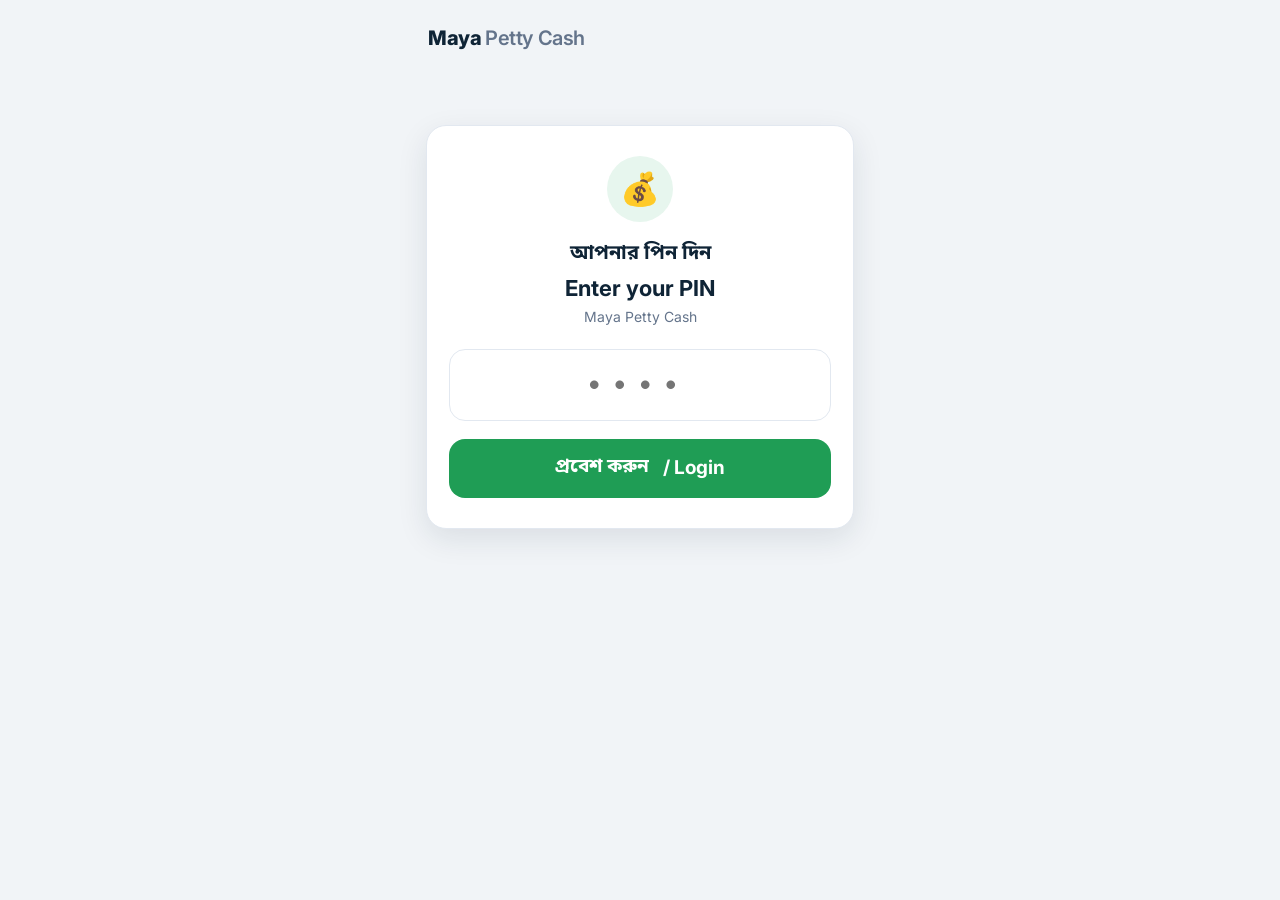
==== commit fe8b85ca: "Remove MT/Maya branding; derive employee-id pattern from config" ====
--- a/index.html
+++ b/index.html
@@ -1,2181 +1,492 @@
 <!DOCTYPE html>
-<html lang="en" data-bs-theme="light">
+<html lang="en">
 <head>
-    <meta charset="UTF-8">
-    <meta name="viewport" content="width=device-width, initial-scale=1.0">
-    <title>HR Management System</title>
-
-    <!-- Fonts -->
-    <script>
-    // Applied before first paint: a flash of the wrong theme looks broken.
-    (function () {
-        try {
-            var saved = localStorage.getItem('hr_theme');
-            var want = saved || (window.matchMedia &&
-                        window.matchMedia('(prefers-color-scheme: dark)').matches ? 'dark' : 'light');
-            document.documentElement.setAttribute('data-bs-theme', want);
-        } catch (e) { /* private mode - stay on the default */ }
-    })();
-    </script>
-    <link rel="preconnect" href="https://fonts.googleapis.com">
-    <link href="https://fonts.googleapis.com/css2?family=Figtree:wght@400;500;600;700&family=JetBrains+Mono:wght@500;600&display=swap" rel="stylesheet">
-
-    <!-- Bootstrap 5 + Icons (structural / modals / forms) -->
-    <link href="https://cdn.jsdelivr.net/npm/bootstrap@5.3.0/dist/css/bootstrap.min.css" rel="stylesheet">
-    <link href="https://cdn.jsdelivr.net/npm/bootstrap-icons@1.11.0/font/bootstrap-icons.css" rel="stylesheet">
-
-    <!-- DataTables -->
-    <link href="https://cdn.datatables.net/1.13.6/css/dataTables.bootstrap5.min.css" rel="stylesheet">
-
-    <style>
-    /* ============================================================
-       DESIGN TOKENS
-       One palette, two themes. Bootstrap 5.3 reads data-bs-theme on
-       <html>, so its own components follow without being restyled.
-       ============================================================ */
-    :root {
-        /* surfaces, coolest to warmest */
-        --hr-bg          : oklch(0.975 0.004 200);
-        --hr-surface     : #ffffff;
-        --hr-surface-2   : oklch(0.962 0.005 200);
-        --hr-surface-3   : oklch(0.935 0.007 200);
-
-        /* ink */
-        --hr-text        : oklch(0.22 0.015 215);
-        --hr-text-2      : oklch(0.44 0.013 215);
-        --hr-muted       : oklch(0.58 0.011 215);
-
-        /* lines */
-        --hr-border      : oklch(0.905 0.006 210);
-        --hr-border-soft : oklch(0.945 0.004 210);
-
-        /* brand */
-        --hr-accent      : oklch(0.56 0.094 195);
-        --hr-accent-hi   : oklch(0.50 0.098 195);
-        --hr-accent-soft : oklch(0.955 0.018 195);
-        --hr-accent-ring : oklch(0.56 0.094 195 / 0.30);
-        --hr-on-accent   : #ffffff;
-
-        /* the navigation rail */
-        --hr-rail        : oklch(0.235 0.022 215);
-        --hr-rail-2      : oklch(0.285 0.024 215);
-        --hr-rail-ink    : oklch(0.74 0.012 215);
-        --hr-rail-ink-hi : oklch(0.97 0.004 215);
-
-        /* state */
-        --hr-good        : oklch(0.56 0.12 155);
-        --hr-good-soft   : oklch(0.955 0.03 155);
-        --hr-warn        : oklch(0.62 0.13 75);
-        --hr-warn-soft   : oklch(0.962 0.038 80);
-        --hr-bad         : oklch(0.56 0.17 25);
-        --hr-bad-soft    : oklch(0.962 0.028 25);
-        --hr-info        : oklch(0.56 0.11 240);
-
-        /* elevation — three steps, used by role rather than everywhere */
-        --hr-sh-1 : 0 1px 2px oklch(0.2 0.02 215 / .05);
-        --hr-sh-2 : 0 1px 3px oklch(0.2 0.02 215 / .07), 0 6px 16px -6px oklch(0.2 0.02 215 / .10);
-        --hr-sh-3 : 0 2px 6px oklch(0.2 0.02 215 / .08), 0 18px 40px -12px oklch(0.2 0.02 215 / .18);
-
-        --hr-r-sm : 7px;
-        --hr-r    : 11px;
-        --hr-r-lg : 15px;
-
-        --font-ui   : "Figtree", system-ui, -apple-system, "Segoe UI", sans-serif;
-        --font-num  : "JetBrains Mono", ui-monospace, "SF Mono", Menlo, monospace;
-
-        --sidebar-width : 72px;
-        color-scheme: light;
-    }
-
-    [data-bs-theme="dark"] {
-        --hr-bg          : oklch(0.185 0.014 215);
-        --hr-surface     : oklch(0.228 0.016 215);
-        --hr-surface-2   : oklch(0.262 0.017 215);
-        --hr-surface-3   : oklch(0.305 0.018 215);
-
-        --hr-text        : oklch(0.945 0.006 215);
-        --hr-text-2      : oklch(0.80 0.010 215);
-        --hr-muted       : oklch(0.655 0.012 215);
-
-        --hr-border      : oklch(0.335 0.018 215);
-        --hr-border-soft : oklch(0.285 0.016 215);
-
-        --hr-accent      : oklch(0.76 0.105 190);
-        --hr-accent-hi   : oklch(0.83 0.105 190);
-        --hr-accent-soft : oklch(0.30 0.045 195);
-        --hr-accent-ring : oklch(0.76 0.105 190 / 0.34);
-        --hr-on-accent   : oklch(0.17 0.03 200);
-
-        --hr-rail        : oklch(0.158 0.014 215);
-        --hr-rail-2      : oklch(0.225 0.017 215);
-        --hr-rail-ink    : oklch(0.665 0.012 215);
-        --hr-rail-ink-hi : oklch(0.975 0.004 215);
-
-        --hr-good        : oklch(0.74 0.14 155);
-        --hr-good-soft   : oklch(0.30 0.05 155);
-        --hr-warn        : oklch(0.80 0.13 80);
-        --hr-warn-soft   : oklch(0.32 0.05 80);
-        --hr-bad         : oklch(0.70 0.16 25);
-        --hr-bad-soft    : oklch(0.31 0.06 25);
-        --hr-info        : oklch(0.74 0.11 240);
-
-        --hr-sh-1 : 0 1px 2px oklch(0 0 0 / .30);
-        --hr-sh-2 : 0 1px 3px oklch(0 0 0 / .34), 0 6px 16px -6px oklch(0 0 0 / .44);
-        --hr-sh-3 : 0 2px 6px oklch(0 0 0 / .38), 0 18px 40px -12px oklch(0 0 0 / .55);
-
-        color-scheme: dark;
-    }
-
-    /* keep Bootstrap's own components on our palette */
-    [data-bs-theme] {
-        --bs-body-bg        : var(--hr-bg);
-        --bs-body-color     : var(--hr-text);
-        --bs-border-color   : var(--hr-border);
-        --bs-primary        : var(--hr-accent);
-        --bs-link-color     : var(--hr-accent);
-        --bs-link-hover-color: var(--hr-accent-hi);
-        --bs-emphasis-color : var(--hr-text);
-        --bs-secondary-color: var(--hr-muted);
-    }
-
-    /* ============================================================
-       BASE
-       ============================================================ */
-    *, *::before, *::after { box-sizing: border-box; }
-
-    body {
-        font-family: var(--font-ui);
-        font-size: 14.5px;
-        line-height: 1.55;
-        background: var(--hr-bg);
-        color: var(--hr-text);
-        min-height: 100vh;
-        margin: 0;
-        -webkit-font-smoothing: antialiased;
-        font-feature-settings: "cv05" 1;
-    }
-    a { color: var(--hr-accent); text-decoration: none; transition: color .14s ease; }
-    a:hover { color: var(--hr-accent-hi); }
-
-    /* figures line up in columns wherever they appear */
-    .table td, .table th, .hr-stat-value, .profile-stat-number,
-    input[type=number], .mono { font-variant-numeric: tabular-nums; }
-
-    ::selection { background: var(--hr-accent-ring); }
-
-    :focus-visible {
-        outline: 2px solid var(--hr-accent);
-        outline-offset: 2px;
-        border-radius: 3px;
-    }
-
-    ::-webkit-scrollbar { width: 11px; height: 11px; }
-    ::-webkit-scrollbar-track { background: transparent; }
-    ::-webkit-scrollbar-thumb {
-        background: var(--hr-border);
-        border-radius: 99px;
-        border: 3px solid var(--hr-bg);
-    }
-    ::-webkit-scrollbar-thumb:hover { background: var(--hr-muted); }
-
-    @media (prefers-reduced-motion: reduce) {
-        *, *::before, *::after { transition: none !important; animation: none !important; }
-    }
-
-    /* ============================================================
-       LAYOUT
-       ============================================================ */
-    .wrapper { display: flex; min-height: 100vh; }
-
-    #content {
-        flex: 1;
-        min-width: 0;
-        padding: 26px clamp(18px, 3vw, 40px) 64px;
-        background: var(--hr-bg);
-    }
-
-    /* ---------- navigation rail ---------- */
-    #sidebar {
-        width: var(--sidebar-width);
-        flex: none;
-        background: var(--hr-rail);
-        color: var(--hr-rail-ink);
-        display: flex;
-        flex-direction: column;
-        align-items: center;
-        padding: 14px 0 22px;
-        position: sticky;
-        top: 0;
-        height: 100vh;
-        overflow-y: auto;
-        overflow-x: hidden;
-        z-index: 20;
-    }
-    #sidebar::-webkit-scrollbar { width: 0; }
-
-    .sidebar-logo {
-        width: 40px; height: 40px;
-        border-radius: var(--hr-r-sm);
-        background: linear-gradient(145deg, var(--hr-accent), var(--hr-accent-hi));
-        color: var(--hr-on-accent);
-        display: grid; place-items: center;
-        font-size: 19px; font-weight: 700;
-        margin-bottom: 18px;
-        box-shadow: 0 3px 10px oklch(0 0 0 / .30);
-        flex: none;
-    }
-
-    #sidebar ul.nav {
-        flex-direction: column;
-        align-items: center;
-        gap: 3px;
-        width: 100%;
-        padding: 0;
-        margin: 0;
-        list-style: none;
-    }
-    #sidebar .nav-item { width: 100%; display: flex; justify-content: center; }
-
-    #sidebar .nav-link {
-        position: relative;
-        width: 46px; height: 42px;
-        display: grid; place-items: center;
-        border-radius: var(--hr-r-sm);
-        color: var(--hr-rail-ink);
-        transition: background .15s ease, color .15s ease;
-        cursor: pointer;
-    }
-    #sidebar .nav-link i { font-size: 18px; line-height: 1; }
-    /* The rail is icons only. Labels stay in the markup for screen readers
-       and arrive with module-added links, but are never drawn here — the
-       title attribute gives everyone else the tooltip. */
-    #sidebar .nav-link .nav-text {
-        position: absolute;
-        width: 1px; height: 1px;
-        overflow: hidden;
-        clip-path: inset(50%);
-        white-space: nowrap;
-    }
-    #sidebar .nav-link { font-size: 0; }
-
-    #sidebar .nav-link:hover {
-        background: var(--hr-rail-2);
-        color: var(--hr-rail-ink-hi);
-    }
-    #sidebar .nav-link.active {
-        background: var(--hr-rail-2);
-        color: var(--hr-rail-ink-hi);
-    }
-    /* the active marker reads as position, not decoration */
-    #sidebar .nav-link.active::before {
-        content: "";
-        position: absolute;
-        left: -13px; top: 50%;
-        transform: translateY(-50%);
-        width: 3px; height: 20px;
-        border-radius: 0 3px 3px 0;
-        background: var(--hr-accent);
-    }
-    #sidebar .nav-divider {
-        width: 28px; height: 1px;
-        background: var(--hr-rail-2);
-        margin: 9px 0;
-        flex: none;
-    }
-
-    /* ---------- page header ---------- */
-    #pageHeader {
-        display: flex;
-        align-items: flex-end;
-        justify-content: space-between;
-        gap: 18px;
-        flex-wrap: wrap;
-        padding-bottom: 18px;
-        margin-bottom: 24px;
-        border-bottom: 1px solid var(--hr-border);
-    }
-    #pageGroup {
-        font-size: 11px;
-        font-weight: 600;
-        letter-spacing: .085em;
-        text-transform: uppercase;
-        color: var(--hr-accent);
-        margin-bottom: 3px;
-    }
-    #pageTitle {
-        font-size: clamp(21px, 2.6vw, 27px);
-        font-weight: 700;
-        letter-spacing: -.021em;
-        margin: 0;
-        color: var(--hr-text);
-    }
-
-    .user-chip {
-        display: flex;
-        align-items: center;
-        gap: 9px;
-        padding: 6px 7px 6px 12px;
-        background: var(--hr-surface);
-        border: 1px solid var(--hr-border);
-        border-radius: 99px;
-        box-shadow: var(--hr-sh-1);
-    }
-    #userAvatar, #userAvatarPlaceholder {
-        width: 29px; height: 29px;
-        border-radius: 50%;
-        object-fit: cover;
-        flex: none;
-    }
-    #userAvatarPlaceholder {
-        display: grid; place-items: center;
-        background: var(--hr-accent-soft);
-        color: var(--hr-accent-hi);
-        font-weight: 700;
-        font-size: 12.5px;
-    }
-    #userEmail {
-        font-size: 13px;
-        color: var(--hr-text-2);
-        max-width: 190px;
-        overflow: hidden;
-        text-overflow: ellipsis;
-        white-space: nowrap;
-    }
-    .user-chip .btn-outline-danger {
-        border: 1px solid var(--hr-border) !important;
-        background: transparent !important;
-        color: var(--hr-muted) !important;
-        border-radius: 99px !important;
-        padding: 3px 12px !important;
-        font-size: 12.5px !important;
-        font-weight: 500 !important;
-    }
-    .user-chip .btn-outline-danger:hover {
-        border-color: var(--hr-bad) !important;
-        color: var(--hr-bad) !important;
-        background: var(--hr-bad-soft) !important;
-    }
-
-    /* company scope picker — what you are looking at, not who you are */
-    .company-picker-label {
-        font-size: 10px;
-        font-weight: 600;
-        letter-spacing: .09em;
-        text-transform: uppercase;
-        color: var(--hr-muted);
-        margin: 0 7px 0 0;
-        white-space: nowrap;
-    }
-    .company-picker {
-        width: auto;
-        min-width: 158px;
-        max-width: 230px;
-        margin-right: 12px;
-        font-weight: 600 !important;
-        font-size: 13px !important;
-        border-radius: 99px !important;
-        padding: 5px 30px 5px 13px !important;
-        background-color: var(--hr-surface) !important;
-        border-color: var(--hr-border) !important;
-        color: var(--hr-text) !important;
-        box-shadow: var(--hr-sh-1);
-    }
-    .company-picker:disabled { opacity: .68; }
-
-    /* ---------- theme toggle ---------- */
-    .theme-toggle {
-        width: 34px; height: 34px;
-        display: grid; place-items: center;
-        border-radius: 50%;
-        border: 1px solid var(--hr-border);
-        background: var(--hr-surface);
-        color: var(--hr-muted);
-        cursor: pointer;
-        margin-right: 10px;
-        transition: color .15s ease, border-color .15s ease;
-        box-shadow: var(--hr-sh-1);
-    }
-    .theme-toggle:hover { color: var(--hr-accent); border-color: var(--hr-accent); }
-    .theme-toggle i { font-size: 15px; }
-
-    /* ============================================================
-       SURFACES
-       ============================================================ */
-    .table-container, .page-toolbar, .profile-header, .profile-info-item {
-        background: var(--hr-surface);
-        border: 1px solid var(--hr-border);
-        border-radius: var(--hr-r);
-        box-shadow: var(--hr-sh-1);
-    }
-    .table-container { padding: 18px; margin-bottom: 22px; }
-    .page-toolbar {
-        padding: 14px 18px;
-        margin-bottom: 20px;
-        display: flex;
-        align-items: center;
-        gap: 12px;
-        flex-wrap: wrap;
-    }
-    .page-toolbar h5 {
-        margin: 0;
-        font-size: 15px;
-        font-weight: 650;
-        letter-spacing: -.012em;
-        color: var(--hr-text);
-    }
-
-    /* ---------- stat tiles ---------- */
-    .stat-grid {
-        display: grid;
-        grid-template-columns: repeat(auto-fit, minmax(188px, 1fr));
-        gap: 14px;
-        margin-bottom: 24px;
-    }
-    .hr-stat-card {
-        background: var(--hr-surface);
-        border: 1px solid var(--hr-border);
-        border-radius: var(--hr-r);
-        padding: 16px 18px;
-        box-shadow: var(--hr-sh-1);
-        position: relative;
-        overflow: hidden;
-        transition: box-shadow .18s ease, transform .18s ease;
-    }
-    .hr-stat-card:hover { box-shadow: var(--hr-sh-2); transform: translateY(-1px); }
-    .hr-stat-card::after {
-        content: "";
-        position: absolute;
-        inset: 0 auto 0 0;
-        width: 3px;
-        background: var(--hr-accent);
-        opacity: .9;
-    }
-    .hr-stat-label {
-        font-size: 11px;
-        font-weight: 600;
-        letter-spacing: .07em;
-        text-transform: uppercase;
-        color: var(--hr-muted);
-        margin-bottom: 5px;
-    }
-    .hr-stat-value {
-        font-size: 27px;
-        font-weight: 700;
-        letter-spacing: -.028em;
-        color: var(--hr-text);
-        line-height: 1.1;
-    }
-
-    /* ============================================================
-       TABLES
-       ============================================================ */
-    .table {
-        --bs-table-bg: transparent;
-        margin: 0;
-        color: var(--hr-text);
-        border-color: var(--hr-border-soft);
-    }
-    .table thead tr { background: transparent; }
-    .table thead th {
-        font-size: 10.5px;
-        font-weight: 700;
-        letter-spacing: .075em;
-        text-transform: uppercase;
-        color: var(--hr-muted);
-        background: var(--hr-surface-2);
-        border-bottom: 1px solid var(--hr-border);
-        padding: 9px 12px;
-        white-space: nowrap;
-        position: sticky;
-        top: 0;
-        z-index: 2;
-    }
-    .table thead th:first-child { border-top-left-radius: var(--hr-r-sm); }
-    .table thead th:last-child  { border-top-right-radius: var(--hr-r-sm); }
-    .table tbody td {
-        padding: 10px 12px;
-        border-bottom: 1px solid var(--hr-border-soft);
-        vertical-align: middle;
-        color: var(--hr-text-2);
-    }
-    .table tbody tr:hover td { background: var(--hr-surface-2); }
-    .table tbody tr:last-child td { border-bottom: 0; }
-
-    /* ============================================================
-       CONTROLS
-       ============================================================ */
-    .form-label {
-        font-size: 12.5px;
-        font-weight: 600;
-        color: var(--hr-text-2);
-        margin-bottom: 5px;
-    }
-    .form-label.small, .form-label small {
-        font-size: 11px;
-        letter-spacing: .05em;
-        text-transform: uppercase;
-        color: var(--hr-muted);
-        font-weight: 600;
-    }
-
-    .form-control, .form-select, .form-control-sm, .form-select-sm {
-        background-color: var(--hr-surface);
-        border: 1px solid var(--hr-border);
-        border-radius: var(--hr-r-sm);
-        color: var(--hr-text);
-        font-size: 14px;
-        padding: 8px 12px;
-        transition: border-color .14s ease, box-shadow .14s ease;
-        box-shadow: none;
-    }
-    .form-control-sm, .form-select-sm { font-size: 13px; padding: 6px 10px; }
-    .form-control::placeholder { color: var(--hr-muted); opacity: .7; }
-    .form-control:focus, .form-select:focus,
-    .form-control-sm:focus, .form-select-sm:focus {
-        border-color: var(--hr-accent);
-        box-shadow: 0 0 0 3px var(--hr-accent-ring);
-        background-color: var(--hr-surface);
-        color: var(--hr-text);
-        outline: none;
-    }
-    .form-control:disabled, .form-select:disabled {
-        background-color: var(--hr-surface-2);
-        color: var(--hr-muted);
-    }
-
-    .btn {
-        border-radius: var(--hr-r-sm);
-        font-weight: 600;
-        font-size: 13.5px;
-        padding: 8px 15px;
-        letter-spacing: -.005em;
-        transition: background .14s ease, border-color .14s ease,
-                    color .14s ease, box-shadow .14s ease, transform .1s ease;
-        border-width: 1px;
-    }
-    .btn:active { transform: translateY(.5px); }
-    .btn-sm { font-size: 12.5px; padding: 5px 11px; }
-
-    .btn-primary {
-        background: var(--hr-accent);
-        border-color: var(--hr-accent);
-        color: var(--hr-on-accent);
-        box-shadow: var(--hr-sh-1);
-    }
-    .btn-primary:hover, .btn-primary:focus {
-        background: var(--hr-accent-hi);
-        border-color: var(--hr-accent-hi);
-        color: var(--hr-on-accent);
-        box-shadow: var(--hr-sh-2);
-    }
-    .btn-primary:disabled { background: var(--hr-muted); border-color: var(--hr-muted); opacity: .55; }
-
-    .btn-secondary {
-        background: var(--hr-surface-2);
-        border-color: var(--hr-border);
-        color: var(--hr-text-2);
-    }
-    .btn-secondary:hover { background: var(--hr-surface-3); color: var(--hr-text); }
-
-    .btn-success { background: var(--hr-good); border-color: var(--hr-good); color: #fff; }
-    .btn-warning { background: var(--hr-warn); border-color: var(--hr-warn); color: oklch(0.2 0.03 80); }
-    .btn-danger  { background: var(--hr-bad);  border-color: var(--hr-bad);  color: #fff; }
-
-    .btn-outline-primary   { border-color: var(--hr-border); color: var(--hr-accent); background: transparent; }
-    .btn-outline-primary:hover { background: var(--hr-accent); border-color: var(--hr-accent); color: var(--hr-on-accent); }
-    .btn-outline-secondary { border-color: var(--hr-border); color: var(--hr-text-2); background: transparent; }
-    .btn-outline-secondary:hover { background: var(--hr-surface-2); border-color: var(--hr-muted); color: var(--hr-text); }
-    .btn-outline-danger    { border-color: var(--hr-border); color: var(--hr-bad); background: transparent; }
-    .btn-outline-danger:hover { background: var(--hr-bad); border-color: var(--hr-bad); color: #fff; }
-
-    /* ============================================================
-       STATE
-       ============================================================ */
-    .badge.bg-success, .badge.bg-primary {
-        background: var(--hr-good-soft) !important;
-        color: var(--hr-good) !important;
-    }
-    .badge.bg-warning   { background: var(--hr-warn-soft) !important; color: var(--hr-warn) !important; }
-    .badge.bg-danger    { background: var(--hr-bad-soft)  !important; color: var(--hr-bad)  !important; }
-    .badge.bg-secondary { background: var(--hr-surface-3) !important; color: var(--hr-muted) !important; }
-    .badge {
-        font-weight: 600;
-        font-size: 11px;
-        letter-spacing: .02em;
-        padding: 4px 9px;
-        border-radius: 99px;
-    }
-
-    .status-badge.active, .status-badge.inactive, .status-badge.on-leave {
-        display: inline-flex;
-        align-items: center;
-        gap: 5px;
-        font-size: 11.5px;
-        font-weight: 600;
-        padding: 3px 10px 3px 8px;
-        border-radius: 99px;
-    }
-    .status-badge.active::before, .status-badge.inactive::before, .status-badge.on-leave::before {
-        content: "";
-        width: 6px; height: 6px;
-        border-radius: 50%;
-        background: currentColor;
-    }
-    .status-badge.active   { background: var(--hr-good-soft); color: var(--hr-good); }
-    .status-badge.on-leave { background: var(--hr-warn-soft); color: var(--hr-warn); }
-    .status-badge.inactive { background: var(--hr-surface-3); color: var(--hr-muted); }
-
-    .alert {
-        border: 1px solid var(--hr-border);
-        border-radius: var(--hr-r-sm);
-        padding: 12px 15px;
-        font-size: 13.5px;
-    }
-    .alert-success { background: var(--hr-good-soft); border-color: transparent; color: var(--hr-good); }
-    .alert-warning { background: var(--hr-warn-soft); border-color: transparent; color: var(--hr-warn); }
-    .alert-danger  { background: var(--hr-bad-soft);  border-color: transparent; color: var(--hr-bad); }
-
-    .text-muted   { color: var(--hr-muted) !important; }
-    .text-primary, .text-info { color: var(--hr-accent) !important; }
-    .text-success { color: var(--hr-good) !important; }
-    .text-warning { color: var(--hr-warn) !important; }
-    .text-danger  { color: var(--hr-bad) !important; }
-    .bg-light, .bg-secondary { background: var(--hr-surface-2) !important; }
-
-    /* ============================================================
-       PROFILE
-       ============================================================ */
-    .profile-header {
-        display: flex;
-        align-items: center;
-        gap: 18px;
-        padding: 22px;
-        margin-bottom: 20px;
-        flex-wrap: wrap;
-    }
-    .profile-avatar {
-        width: 62px; height: 62px;
-        border-radius: var(--hr-r);
-        background: linear-gradient(145deg, var(--hr-accent), var(--hr-accent-hi));
-        color: var(--hr-on-accent);
-        display: grid; place-items: center;
-        font-size: 24px; font-weight: 700;
-        flex: none;
-        box-shadow: var(--hr-sh-2);
-    }
-    .profile-stat { text-align: left; }
-    .profile-stat-number {
-        font-size: 21px; font-weight: 700;
-        color: var(--hr-text);
-        letter-spacing: -.022em;
-        line-height: 1.15;
-    }
-    .profile-stat-label {
-        font-size: 10.5px; font-weight: 600;
-        letter-spacing: .075em; text-transform: uppercase;
-        color: var(--hr-muted);
-    }
-    .profile-info-item {
-        display: flex;
-        justify-content: space-between;
-        gap: 14px;
-        padding: 11px 15px;
-        margin-bottom: 7px;
-        box-shadow: none;
-    }
-    .profile-info-item:last-child { margin-bottom: 0; }
-    .profile-info-label { font-size: 12.5px; color: var(--hr-muted); font-weight: 500; }
-    .profile-info-value { font-size: 13.5px; color: var(--hr-text); font-weight: 600; text-align: right; }
-
-    /* ============================================================
-       LOGIN
-       ============================================================ */
-    #loginScreen {
-        min-height: 100vh;
-        display: flex;
-        align-items: center;
-        justify-content: center;
-        padding: 24px;
-        background:
-            radial-gradient(900px 560px at 15% -5%, var(--hr-accent-soft), transparent 62%),
-            radial-gradient(760px 480px at 108% 108%, var(--hr-surface-3), transparent 58%),
-            var(--hr-bg);
-    }
-    .login-card {
-        width: 100%;
-        max-width: 386px;
-        background: var(--hr-surface);
-        border: 1px solid var(--hr-border);
-        border-radius: var(--hr-r-lg);
-        padding: 36px 32px 28px;
-        box-shadow: var(--hr-sh-3);
-        text-align: center;
-    }
-    .login-card .logo-icon {
-        width: 54px; height: 54px;
-        border-radius: var(--hr-r);
-        background: linear-gradient(145deg, var(--hr-accent), var(--hr-accent-hi));
-        color: var(--hr-on-accent);
-        display: grid; place-items: center;
-        font-size: 25px;
-        margin: 0 auto 18px;
-        box-shadow: var(--hr-sh-2);
-    }
-    .login-card h4 {
-        font-size: 20px; font-weight: 700;
-        letter-spacing: -.021em;
-        margin-bottom: 5px;
-        color: var(--hr-text);
-    }
-    .login-card .google-btn-wrapper {
-        display: flex;
-        justify-content: center;
-        margin: 22px 0 16px;
-        min-height: 44px;
-    }
-    .login-card .footer-text {
-        font-size: 11.5px;
-        color: var(--hr-muted);
-        border-top: 1px solid var(--hr-border-soft);
-        padding-top: 15px;
-        margin: 0;
-    }
-
-    /* ============================================================
-       DATATABLES
-       ============================================================ */
-    .dataTables_wrapper .dataTables_info,
-    .dataTables_wrapper .dataTables_filter label,
-    .dataTables_wrapper .dataTables_length label {
-        font-size: 12.5px;
-        color: var(--hr-muted);
-    }
-    .dataTables_wrapper .dataTables_length select,
-    .dataTables_wrapper .dataTables_filter input {
-        background: var(--hr-surface);
-        border: 1px solid var(--hr-border);
-        border-radius: var(--hr-r-sm);
-        color: var(--hr-text);
-        padding: 4px 9px;
-        font-size: 13px;
-    }
-    .dataTables_wrapper .dataTables_length select:focus,
-    .dataTables_wrapper .dataTables_filter input:focus {
-        border-color: var(--hr-accent);
-        box-shadow: 0 0 0 3px var(--hr-accent-ring);
-        outline: none;
-    }
-    .dataTables_wrapper .page-link {
-        background: var(--hr-surface);
-        border: 1px solid var(--hr-border);
-        color: var(--hr-text-2);
-        font-size: 13px;
-        border-radius: var(--hr-r-sm);
-        margin: 0 2px;
-        padding: 5px 10px;
-    }
-    .dataTables_wrapper .page-link:hover { background: var(--hr-surface-2); color: var(--hr-text); }
-    .dataTables_wrapper .page-item.active .page-link {
-        background: var(--hr-accent);
-        border-color: var(--hr-accent);
-        color: var(--hr-on-accent);
-    }
-
-    /* ============================================================
-       MODALS
-       ============================================================ */
-    .modal-content {
-        background: var(--hr-surface);
-        border: 1px solid var(--hr-border);
-        border-radius: var(--hr-r-lg);
-        box-shadow: var(--hr-sh-3);
-        color: var(--hr-text);
-    }
-    .modal-header, .modal-footer { border-color: var(--hr-border-soft); padding: 16px 20px; }
-    .modal-body { padding: 20px; }
-    .modal-title { font-size: 16.5px; font-weight: 650; letter-spacing: -.014em; }
-
-    .page-section { display: none; }
-    .page-section.active { display: block; animation: hrFade .22s ease both; }
-    @keyframes hrFade { from { opacity: 0; transform: translateY(4px); } to { opacity: 1; transform: none; } }
-
-    /* ============================================================
-       NARROW SCREENS
-       ============================================================ */
-    @media (max-width: 820px) {
-        :root { --sidebar-width: 58px; }
-        #content { padding: 20px 16px 56px; }
-        #pageHeader { align-items: flex-start; }
-        #userEmail { display: none; }
-        .company-picker { min-width: 128px; }
-        .hr-stat-value { font-size: 23px; }
-    }
-    @media (max-width: 560px) {
-        .stat-grid { grid-template-columns: repeat(auto-fit, minmax(142px, 1fr)); }
-        .company-picker-label { display: none; }
-        .table-container { padding: 13px; }
-    }
-    </style>
+<meta charset="UTF-8">
+<meta name="viewport" content="width=device-width, initial-scale=1.0, maximum-scale=1.0">
+<title>Maya Petty Cash</title>
+<link rel="preconnect" href="https://fonts.googleapis.com">
+<link rel="preconnect" href="https://fonts.gstatic.com" crossorigin>
+<link href="https://fonts.googleapis.com/css2?family=Inter:wght@400;500;600;700;800&family=Noto+Sans+Bengali:wght@400;500;600;700&display=swap" rel="stylesheet">
+<style>
+  :root{
+    --bg:#f1f4f7; --ink:#0f2436; --card:#ffffff; --line:#e2e8f0; --muted:#64748b;
+    --green:#1f9d55; --green-soft:#e7f6ee; --red:#dc2626; --red-soft:#fdeaea;
+    --shadow:0 10px 30px rgba(15,36,54,.10); --radius:20px;
+  }
+  *{box-sizing:border-box;-webkit-tap-highlight-color:transparent}
+  html,body{margin:0;padding:0}
+  body{
+    font-family:'Inter','Noto Sans Bengali',system-ui,-apple-system,Segoe UI,Roboto,sans-serif;
+    background:var(--bg);color:var(--ink);font-size:17px;line-height:1.45;
+    -webkit-font-smoothing:antialiased;padding:env(safe-area-inset-top) 0 env(safe-area-inset-bottom);
+  }
+  .wrap{max-width:460px;margin:0 auto;padding:18px 16px 40px}
+  .tnum{font-variant-numeric:tabular-nums}
+  button{font-family:inherit;cursor:pointer;border:none}
+  .hidden{display:none!important}
+  .bn{font-family:'Noto Sans Bengali',sans-serif}
+
+  .topbar{display:flex;align-items:center;gap:12px;margin:6px 2px 18px}
+  .brand{font-weight:800;letter-spacing:-.02em;font-size:20px}
+  .brand span{color:var(--muted);font-weight:600}
+  .logout{margin-left:auto;background:#fff;border:1px solid var(--line);border-radius:12px;
+    padding:9px 14px;font-weight:600;font-size:14px;color:var(--ink)}
+
+  /* Login */
+  .login-card{background:var(--card);border:1px solid var(--line);border-radius:var(--radius);
+    padding:30px 22px;box-shadow:var(--shadow);text-align:center;margin-top:8vh}
+  .login-card .coin{width:66px;height:66px;border-radius:50%;background:var(--green-soft);
+    display:grid;place-items:center;font-size:32px;margin:0 auto 18px}
+  .login-card h1{font-size:22px;margin:0 0 2px}
+  .login-card h1 .bn{display:block;font-size:20px;color:var(--ink);margin-bottom:4px}
+  .login-card p{color:var(--muted);font-size:14px;margin:2px 0 22px}
+  .pin-input{width:100%;text-align:center;letter-spacing:.5em;font-size:30px;font-weight:700;
+    border:1.5px solid var(--line);border-radius:16px;padding:18px;background:#fff;outline:none}
+  .pin-input:focus{border-color:var(--ink)}
+
+  .balance{background:var(--ink);color:#fff;border-radius:24px;padding:26px 24px 22px;
+    box-shadow:var(--shadow);position:relative;overflow:hidden;margin-bottom:18px}
+  .balance:before{content:"";position:absolute;left:0;right:0;top:70px;height:1px;
+    background:linear-gradient(90deg,transparent,rgba(255,255,255,.18),transparent)}
+  .balance .lbl{font-size:14px;color:#9fb3c6;font-weight:600}
+  .balance .lbl .bn{display:block;font-size:15px;color:#cfe0ee;margin-bottom:1px}
+  .balance .refresh{position:absolute;top:20px;right:20px;background:rgba(255,255,255,.1);
+    color:#cfe0ee;border-radius:10px;width:38px;height:38px;font-size:18px;display:grid;place-items:center}
+  .balance .amt{font-size:52px;font-weight:800;letter-spacing:-.03em;margin-top:10px;line-height:1}
+  .balance .amt .kd{font-size:22px;font-weight:600;color:#9fb3c6;margin-right:8px;vertical-align:middle}
+  .balance .amt.pos{color:#5ee29a}
+  .balance .amt.neg{color:#ff8a8a}
+  .balance .stats{display:flex;gap:10px;margin-top:20px}
+  .balance .stat{flex:1;background:rgba(255,255,255,.06);border-radius:14px;padding:12px 14px}
+  .balance .stat .k{font-size:12px;color:#9fb3c6;font-weight:600}
+  .balance .stat .k .bn{display:block;font-size:12px;color:#cfe0ee}
+  .balance .stat .v{font-size:17px;font-weight:700;margin-top:3px}
+  .balance .stat .v.in{color:#5ee29a}
+  .balance .stat .v.out{color:#ff8a8a}
+  .balance.loading .amt{color:#3a5266}
+
+  .card{background:var(--card);border:1px solid var(--line);border-radius:var(--radius);
+    padding:20px 18px;box-shadow:var(--shadow);margin-bottom:18px}
+  .card h2{margin:0 0 4px;font-size:19px;font-weight:700}
+  .card h2 .bn{display:block;font-size:18px;margin-bottom:1px}
+  .card .hint{color:var(--muted);font-size:14px;margin:0 0 16px}
+  .card .hint .bn{display:block;font-size:14px;margin-bottom:1px;color:#475569}
+
+  label.fld{display:block;margin:0 0 16px}
+  label.fld .cap{font-size:14px;font-weight:600;color:#334155;margin-bottom:8px;display:block}
+  label.fld .cap .bn{display:block;font-size:15px;color:var(--ink)}
+  .money{position:relative}
+  .money .pre{position:absolute;left:16px;top:50%;transform:translateY(-50%);font-weight:700;color:var(--muted);font-size:19px}
+  input[type=number],input[type=text],input[type=date]{
+    width:100%;border:1.5px solid var(--line);border-radius:14px;padding:16px 16px;
+    font-size:18px;font-family:inherit;color:var(--ink);background:#fff;outline:none;transition:border-color .15s}
+  .money input{padding-left:46px;font-weight:700;font-size:22px}
+  input:focus{border-color:var(--ink)}
+  input:disabled{background:#f1f4f7;color:#94a3b8}
+
+  .chips{display:flex;flex-wrap:wrap;gap:9px}
+  .chip{background:#f3f6f9;border:1.5px solid var(--line);border-radius:14px;padding:10px 14px;
+    font-size:14px;font-weight:600;color:#334155;text-align:center;line-height:1.25}
+  .chip .bn{display:block;font-size:15px}
+  .chip .en{display:block;font-size:12px;color:var(--muted);font-weight:500}
+  .chip.on{background:var(--ink);border-color:var(--ink);color:#fff}
+  .chip.on .en{color:#9fb3c6}
+
+  .receipt{display:flex;align-items:center;gap:12px}
+  .receipt .pick{flex:1;display:flex;align-items:center;justify-content:center;gap:8px;
+    background:#f3f6f9;border:1.5px dashed #cbd5e1;border-radius:14px;padding:14px;font-weight:600;color:#475569;font-size:14px;text-align:center}
+  .receipt img{width:54px;height:54px;border-radius:12px;object-fit:cover;border:1px solid var(--line)}
+  .receipt .clr{background:none;color:var(--red);font-weight:600;font-size:14px;padding:6px}
+
+  .toggle{display:flex;align-items:flex-start;gap:12px;background:#f3f6f9;border:1px solid var(--line);
+    border-radius:14px;padding:14px;margin-bottom:16px;cursor:pointer}
+  .toggle input{width:22px;height:22px;margin-top:2px;flex:0 0 auto}
+  .toggle .t{font-weight:700;font-size:15px;display:block}
+  .toggle .s{color:var(--muted);font-size:13px;display:block;margin-top:2px}
+
+  .submit{width:100%;border-radius:16px;padding:18px;font-size:19px;font-weight:700;color:#fff;
+    display:flex;align-items:center;justify-content:center;gap:10px;margin-top:4px;line-height:1.2;text-align:center}
+  .submit .bn{font-size:19px}
+  .submit.spend{background:var(--red)}
+  .submit.give{background:var(--green)}
+  .submit:disabled{opacity:.55}
+  .spinner{width:20px;height:20px;border:3px solid rgba(255,255,255,.4);border-top-color:#fff;border-radius:50%;animation:spin .7s linear infinite}
+  @keyframes spin{to{transform:rotate(360deg)}}
+
+  .act h3{font-size:15px;color:var(--muted);font-weight:600;margin:6px 2px 10px}
+  .act h3 .bn{color:#475569}
+  .row{display:flex;align-items:center;gap:12px;background:#fff;border:1px solid var(--line);border-radius:14px;padding:13px 14px;margin-bottom:9px}
+  .row .dot{width:38px;height:38px;border-radius:11px;flex:0 0 auto;display:grid;place-items:center;font-size:18px;font-weight:800}
+  .row .dot.in{background:var(--green-soft);color:var(--green)}
+  .row .dot.out{background:var(--red-soft);color:var(--red)}
+  .row .info{min-width:0;flex:1}
+  .row .info .l{font-weight:600;font-size:15px;white-space:nowrap;overflow:hidden;text-overflow:ellipsis}
+  .row .info .d{color:var(--muted);font-size:13px;margin-top:1px}
+  .row .val{font-weight:700;font-size:16px;white-space:nowrap}
+  .row .val.in{color:var(--green)}
+  .row .val.out{color:var(--red)}
+  .empty{color:var(--muted);text-align:center;padding:18px;font-size:14px}
+
+  .toast{position:fixed;left:50%;bottom:26px;transform:translateX(-50%) translateY(120px);
+    background:var(--ink);color:#fff;padding:14px 20px;border-radius:14px;font-weight:600;
+    box-shadow:var(--shadow);transition:transform .25s ease;z-index:50;max-width:90%;text-align:center;line-height:1.35}
+  .toast.show{transform:translateX(-50%) translateY(0)}
+  .toast.ok{background:#12805c}
+  .toast.err{background:#b91c1c}
+
+  .cfgwarn{background:#fff7ed;border:1px solid #fed7aa;color:#9a3412;border-radius:14px;padding:14px 16px;font-size:14px;margin-bottom:16px}
+</style>
 </head>
 <body>
-
-<!-- ============================================================
-     LOGIN SCREEN
-     ============================================================ -->
-<div id="loginScreen">
+<div class="wrap">
+
+  <div class="topbar">
+    <div class="brand">Maya <span>Petty Cash</span></div>
+    <button class="logout hidden" id="logoutBtn">Log out</button>
+  </div>
+
+  <div id="cfgWarn" class="cfgwarn hidden">
+    Not connected yet. Open <b>index.html</b> and paste your Web App URL into <b>API_URL</b>.
+  </div>
+
+  <!-- Login -->
+  <section id="login">
     <div class="login-card">
-        <div class="logo-icon">
-            <i class="bi bi-building"></i><!-- icon hidden via CSS; "M" shown below -->
-            M
+      <div class="coin">&#128176;</div>
+      <h1><span class="bn">আপনার পিন দিন</span>Enter your PIN</h1>
+      <p>Maya Petty Cash</p>
+      <input id="pinInput" class="pin-input" type="password" inputmode="numeric" maxlength="8" placeholder="••••">
+      <button class="submit give" id="pinBtn" style="margin-top:18px">
+        <span class="bn">প্রবেশ করুন</span><span>&nbsp;/ Login</span>
+      </button>
+    </div>
+  </section>
+
+  <!-- Bahar (bilingual) -->
+  <section id="bahar" class="hidden">
+    <div class="balance loading" id="balBahar">
+      <button class="refresh" data-refresh title="Refresh">&#8635;</button>
+      <div class="lbl"><span class="bn">আপনার কাছে থাকা টাকা</span>Money left with you</div>
+      <div class="amt tnum" id="amtBahar"><span class="kd">KD</span>&mdash;</div>
+      <div class="stats">
+        <div class="stat"><div class="k"><span class="bn">পেয়েছেন</span>Received</div><div class="v in tnum" id="inBahar">&mdash;</div></div>
+        <div class="stat"><div class="k"><span class="bn">খরচ হয়েছে</span>Spent</div><div class="v out tnum" id="outBahar">&mdash;</div></div>
+      </div>
+    </div>
+
+    <div class="card">
+      <h2><span class="bn">খরচ যোগ করুন</span>Add an expense</h2>
+      <p class="hint"><span class="bn">আপনি যা খরচ করেছেন লিখুন। এটি আপনার টাকা থেকে কমে যাবে।</span>Enter what you spent. It comes off your balance.</p>
+
+      <label class="fld">
+        <span class="cap"><span class="bn">আপনি কত খরচ করেছেন? (KD)</span>How much did you spend? (KD)</span>
+        <span class="money"><span class="pre">KD</span>
+          <input id="expAmount" type="number" inputmode="decimal" step="0.001" min="0" placeholder="0.000">
+        </span>
+      </label>
+
+      <label class="fld">
+        <span class="cap"><span class="bn">কিসের জন্য?</span>What was it for?</span>
+        <div class="chips" id="expChips"></div>
+      </label>
+
+      <label class="fld">
+        <span class="cap"><span class="bn">বিস্তারিত (ঐচ্ছিক)</span>Details (optional)</span>
+        <input id="expDesc" type="text" placeholder="e.g. petrol for delivery van">
+      </label>
+
+      <label class="fld">
+        <span class="cap"><span class="bn">তারিখ</span>Date</span>
+        <input id="expDate" type="date">
+      </label>
+
+      <label class="fld">
+        <span class="cap"><span class="bn">রসিদের ছবি (ঐচ্ছিক)</span>Receipt photo (optional)</span>
+        <div class="receipt">
+          <label class="pick" for="expReceipt">&#128247; <span class="bn">ছবি তুলুন / বাছুন</span>&nbsp;/ Photo</label>
+          <input id="expReceipt" type="file" accept="image/*" capture="environment" class="hidden">
+          <img id="expThumb" class="hidden" alt="receipt">
+          <button type="button" class="clr hidden" id="expClear"><span class="bn">সরান</span></button>
         </div>
-        <h2>HR</h2>
-        <p class="subtitle">Human Resources Management System</p>
-        <hr>
-        <div id="googleLoginButton" class="google-btn-wrapper"></div>
-        <p class="footer-text">
-            Only authorized company email addresses can access this system.
-        </p>
+      </label>
+
+      <button class="submit spend" id="expSubmit"><span class="bn">খরচ জমা দিন</span><span>&nbsp;/ Save</span></button>
     </div>
+
+    <div class="act"><h3><span class="bn">সাম্প্রতিক লেনদেন</span> / Recent activity</h3><div id="feedBahar"></div></div>
+  </section>
+
+  <!-- Mustafa (English) -->
+  <section id="mustafa" class="hidden">
+    <div class="balance loading" id="balMustafa">
+      <button class="refresh" data-refresh title="Refresh">&#8635;</button>
+      <div class="lbl">CURRENT BALANCE WITH BAHAR</div>
+      <div class="amt tnum" id="amtMustafa"><span class="kd">KD</span>&mdash;</div>
+      <div class="stats">
+        <div class="stat"><div class="k">Total given</div><div class="v in tnum" id="inMustafa">&mdash;</div></div>
+        <div class="stat"><div class="k">Total spent</div><div class="v out tnum" id="outMustafa">&mdash;</div></div>
+      </div>
+    </div>
+
+    <div class="card">
+      <h2>Record cash given to Bahar</h2>
+      <p class="hint">This adds to Bahar's balance.</p>
+
+      <label class="toggle" for="cashOpening">
+        <input type="checkbox" id="cashOpening">
+        <span><span class="t">This is the opening balance</span>
+        <span class="s">Starting cash Bahar already holds. Use once, at the start.</span></span>
+      </label>
+
+      <label class="fld">
+        <span class="cap">Amount handed over (KD)</span>
+        <span class="money"><span class="pre">KD</span>
+          <input id="cashAmount" type="number" inputmode="decimal" step="0.001" min="0" placeholder="0.000">
+        </span>
+      </label>
+
+      <label class="fld">
+        <span class="cap">Note (optional)</span>
+        <input id="cashNote" type="text" placeholder="e.g. weekly float">
+      </label>
+
+      <label class="fld">
+        <span class="cap">Date</span>
+        <input id="cashDate" type="date">
+      </label>
+
+      <button class="submit give" id="cashSubmit"><span>Record cash given</span></button>
+    </div>
+
+    <div class="act"><h3>Recent activity</h3><div id="feedMustafa"></div></div>
+  </section>
+
 </div>
 
-
-<!-- ============================================================
-     MAIN APP
-     ============================================================ -->
-<div id="mainApp">
-    <div class="wrapper">
-
-        <!-- =====================================================
-             SIDEBAR — 68px icon strip
-             All nav items pre-baked so *-ui.js files skip injection
-             ===================================================== -->
-        <nav id="sidebar">
-            <div class="sidebar-logo" id="sidebarLogo" title="HR System"></div>
-            <ul class="nav flex-column">
-
-                <!-- Dashboard -->
-                <li class="nav-item">
-                    <a class="nav-link active" data-page="dashboard" title="Dashboard"><i class="bi bi-speedometer2"></i><span class="nav-text">Dashboard</span></a>
-                </li>
-
-                <!-- People group divider -->
-                <li class="nav-divider" aria-hidden="true"></li>
-
-                <!-- Employees -->
-                <li class="nav-item">
-                    <a class="nav-link" data-page="employees" title="Employees"><i class="bi bi-people"></i><span class="nav-text">Employees</span></a>
-                </li>
-                <!-- Performance Reviews -->
-                <li class="nav-item">
-                    <a class="nav-link" data-page="reviews" title="Performance Reviews"><i class="bi bi-star"></i><span class="nav-text">Performance Reviews</span></a>
-                </li>
-
-                <!-- Time group divider -->
-                <li class="nav-divider" aria-hidden="true"></li>
-
-                <!-- Attendance -->
-                <li class="nav-item">
-                    <a class="nav-link" data-page="attendance" title="Attendance"><i class="bi bi-calendar2-check"></i><span class="nav-text">Attendance</span></a>
-                </li>
-                <!-- Shifts -->
-                <li class="nav-item">
-                    <a class="nav-link" data-page="shifts" title="Shifts"><i class="bi bi-clock-history"></i><span class="nav-text">Shifts</span></a>
-                </li>
-                <!-- Locations -->
-                <li class="nav-item">
-                    <a class="nav-link" data-page="locations" title="Locations"><i class="bi bi-geo-alt"></i><span class="nav-text">Locations</span></a>
-                </li>
-                <!-- Overtime -->
-                <li class="nav-item">
-                    <a class="nav-link" data-page="ot" title="Overtime"><i class="bi bi-hourglass-split"></i><span class="nav-text">Overtime</span></a>
-                </li>
-                <!-- OT Review -->
-                <li class="nav-item">
-                    <a class="nav-link" data-page="otreview" title="OT Review"><i class="bi bi-clipboard2-check"></i><span class="nav-text">OT Review</span></a>
-                </li>
-
-                <!-- Pay group divider -->
-                <li class="nav-divider" aria-hidden="true"></li>
-
-                <!-- Payroll -->
-                <li class="nav-item">
-                    <a class="nav-link" data-page="payroll" title="Payroll"><i class="bi bi-cash-stack"></i><span class="nav-text">Payroll</span></a>
-                </li>
-                <!-- Payroll Review -->
-                <li class="nav-item">
-                    <a class="nav-link" data-page="payrollreview" title="Payroll Review"><i class="bi bi-receipt"></i><span class="nav-text">Payroll Review</span></a>
-                </li>
-                <!-- Scheduled Deductions -->
-                <li class="nav-item">
-                    <a class="nav-link" data-page="scheddeduct" title="Scheduled Deductions"><i class="bi bi-dash-circle"></i><span class="nav-text">Scheduled Deductions</span></a>
-                </li>
-
-                <!-- Admin group divider -->
-                <li class="nav-divider" aria-hidden="true"></li>
-
-                <!-- Leave Balances -->
-                <li class="nav-item">
-                    <a class="nav-link" data-page="leavebal" title="Leave Balances"><i class="bi bi-pie-chart"></i><span class="nav-text">Leave Balances</span></a>
-                </li>
-                <!-- Leave Types -->
-                <li class="nav-item">
-                    <a class="nav-link" data-page="leavetypes" title="Leave Types"><i class="bi bi-tags"></i><span class="nav-text">Leave Types</span></a>
-                </li>
-                <!-- Leave Allocation -->
-                <li class="nav-item">
-                    <a class="nav-link" data-page="leavealloc" title="Leave Allocation"><i class="bi bi-calendar-range"></i><span class="nav-text">Leave Allocation</span></a>
-                </li>
-                <!-- Grant Leave -->
-                <li class="nav-item">
-                    <a class="nav-link" data-page="grantleave" title="Grant Leave"><i class="bi bi-calendar-plus"></i><span class="nav-text">Grant Leave</span></a>
-                </li>
-
-            </ul>
-        </nav><!-- /#sidebar -->
-
-
-        <!-- =====================================================
-             CONTENT AREA
-             ===================================================== -->
-        <div id="content">
-
-            <!-- Page Header -->
-            <div id="pageHeader">
-                <div>
-                    <div id="pageGroup">Overview</div>
-                    <h1 id="pageTitle">Dashboard</h1>
-                </div>
-                <div class="user-chip">
-                    <!-- Company scope. Built at runtime from the Companies tab,
-                         never listed here. Filters every screen below. -->
-                    <button id="themeToggle" class="theme-toggle" type="button"
-                            title="Switch between light and dark" aria-label="Switch theme">
-                        <i class="bi bi-moon-stars"></i>
-                    </button>
-                    <label for="companyPicker" class="company-picker-label">Company</label>
-                    <select id="companyPicker" class="form-select form-select-sm company-picker"
-                            title="Which company you are looking at"></select>
-                    <img id="userAvatar" style="display:none;" alt="">
-                    <div id="userAvatarPlaceholder">?</div>
-                    <span id="userEmail">Loading…</span>
-                    <button class="btn btn-outline-danger btn-sm" onclick="handleSignOut()">Sign Out</button>
-                </div>
-            </div>
-
-
-            <!-- ================================================
-                 DASHBOARD
-                 ================================================ -->
-            <div class="page-section active" id="page-dashboard">
-                <div class="stat-grid">
-                    <div class="hr-stat-card">
-                        <div class="hr-stat-label">Total Employees</div>
-                        <div class="hr-stat-value" id="totalEmployees">0</div>
-                    </div>
-                    <div class="hr-stat-card">
-                        <div class="hr-stat-label">Active Employees</div>
-                        <div class="hr-stat-value" id="activeEmployees">0</div>
-                    </div>
-                    <div class="hr-stat-card">
-                        <div class="hr-stat-label">Pending Leaves</div>
-                        <div class="hr-stat-value" id="pendingLeaves">0</div>
-                    </div>
-                    <div class="hr-stat-card">
-                        <div class="hr-stat-label">Avg Rating</div>
-                        <div class="hr-stat-value" id="avgRating">0</div>
-                    </div>
-                </div>
-            </div>
-
-
-            <!-- ================================================
-                 EMPLOYEES
-                 ================================================ -->
-            <div class="page-section" id="page-employees">
-                <div class="table-container">
-                    <div class="page-toolbar">
-                        <h5>Employee Management</h5>
-                        <div class="d-flex gap-2">
-                            <button class="btn btn-primary btn-sm" onclick="app.showAddEmployeeModal()">
-                                + Add Employee
-                            </button>
-                            <button class="btn btn-outline-secondary btn-sm" onclick="app.loadAllData()">
-                                ↺ Refresh
-                            </button>
-                        </div>
-                    </div>
-                    <table id="employeesTable" class="table table-striped">
-                        <thead>
-                            <tr>
-                                <th>Employee ID</th>
-                                <th>Name (English)</th>
-                                <th>Name (Arabic)</th>
-                                <th>Civil ID</th>
-                                <th>Designation</th>
-                                <th>Salary</th>
-                                <th>Vacation Left</th>
-                                <th>Status</th>
-                                <th>Actions</th>
-                            </tr>
-                        </thead>
-                        <tbody id="employeesTableBody"></tbody>
-                    </table>
-                </div>
-            </div>
-
-
-            <!-- ================================================
-                 PROFILE (employee-ui.js populates profileContent)
-                 ================================================ -->
-            <div class="page-section" id="page-profile">
-                <div id="profileContent"></div>
-            </div>
-
-
-            <!-- ================================================
-                 ATTENDANCE (attendance-ui.js rewrites via sec.innerHTML)
-                 ================================================ -->
-            <div class="page-section" id="page-attendance"></div>
-
-
-            <!-- ================================================
-                 PERFORMANCE REVIEWS
-                 ================================================ -->
-            <div class="page-section" id="page-reviews">
-                <div class="table-container">
-                    <div class="page-toolbar">
-                        <h5>Performance Reviews</h5>
-                        <button class="btn btn-primary btn-sm" onclick="app.showReviewModal()">+ Add Review</button>
-                    </div>
-                    <table id="reviewsTable" class="table table-striped">
-                        <thead>
-                            <tr>
-                                <th>Review ID</th>
-                                <th>Employee ID</th>
-                                <th>Employee Name</th>
-                                <th>Date</th>
-                                <th>Reviewer</th>
-                                <th>Rating</th>
-                                <th>Comments</th>
-                            </tr>
-                        </thead>
-                        <tbody id="reviewsTableBody"></tbody>
-                    </table>
-                </div>
-            </div>
-
-
-            <!-- ================================================
-                 SHIFTS — pre-baked so shifts-ui.js skips creation.
-                 All IDs match exactly what shifts-ui.js expects.
-                 ================================================ -->
-            <div class="page-section" id="page-shifts">
-                <div class="table-container mb-4">
-                    <div class="page-toolbar">
-                        <h5>Shifts</h5>
-                        <button class="btn btn-primary btn-sm" onclick="app.openShift()">+ New Shift</button>
-                    </div>
-                    <div id="shTableWrap" class="table-responsive">
-                        <div class="text-muted small">Loading…</div>
-                    </div>
-                    <div class="text-muted small mt-2">
-                        Normal Hours is the <b>total</b> shift length incl. break.
-                        OT = presence − Normal Hours. Grace applies to check-in only.
-                    </div>
-                </div>
-                <div class="table-container">
-                    <h6 class="mb-3">Assign Shift to Staff</h6>
-                    <div class="row g-2 align-items-end">
-                        <div class="col-md-3">
-                            <label class="form-label small mb-1">Shift</label>
-                            <select id="asShift" class="form-select form-select-sm"></select>
-                        </div>
-                        <div class="col-md-3">
-                            <label class="form-label small mb-1">Apply to</label>
-                            <select id="asScope" class="form-select form-select-sm" onchange="app.shiftScopeChange()">
-                                <option value="all">All employees</option>
-                                <option value="branch">A location</option>
-                                <option value="ids">Specific IDs</option>
-                            </select>
-                        </div>
-                        <div class="col-md-4" id="asExtraWrap" style="display:none">
-                            <label class="form-label small mb-1" id="asExtraLabel"></label>
-                            <select id="asExtraLoc" class="form-select form-select-sm" style="display:none"></select>
-                            <input id="asExtra" class="form-control form-control-sm">
-                        </div>
-                        <div class="col-md-2">
-                            <button class="btn btn-primary btn-sm w-100" onclick="app.doAssignShift()">Assign</button>
-                        </div>
-                    </div>
-                    <div id="asStatus" class="mt-2"></div>
-                </div>
-            </div>
-
-
-            <!-- ================================================
-                 LOCATIONS — pre-baked; locTableWrap required.
-                 ================================================ -->
-            <div class="page-section" id="page-locations">
-                <div class="table-container">
-                    <div class="page-toolbar">
-                        <h5>Locations</h5>
-                        <button class="btn btn-primary btn-sm" onclick="app.openLocation()">+ New Location</button>
-                    </div>
-                    <div id="locTableWrap" class="table-responsive">
-                        <div class="text-muted small">Loading…</div>
-                    </div>
-                    <div class="text-muted small mt-2">
-                        Tick <b>Geofenced</b> for locations where the kiosk should check GPS (needs lat/long/radius).
-                        Leave it off for office locations like Head Office.
-                    </div>
-                </div>
-            </div>
-
-
-            <!-- ================================================
-                 OVERTIME — pre-baked. All IDs match ot-ui.js.
-                 ================================================ -->
-            <div class="page-section" id="page-ot">
-                <div id="otGate"></div>
-                <div id="otBody">
-                    <!-- Add OT -->
-                    <div class="table-container mb-4">
-                        <h5 class="mb-3">Add Overtime</h5>
-                        <div class="row g-2 align-items-end">
-                            <div class="col-auto">
-                                <label class="form-label small mb-1">Date</label>
-                                <input type="date" id="otDate" class="form-control form-control-sm">
-                            </div>
-                            <div class="col-auto position-relative">
-                                <label class="form-label small mb-1">Employee (name / ID / Civil ID)</label>
-                                <input type="text" id="otEmpSearch" class="form-control form-control-sm"
-                                    style="min-width:240px" placeholder="Type name, MT-ID or Civil ID" autocomplete="off">
-                                <input type="hidden" id="otEmp">
-                                <select id="otEmpResults" class="form-select form-select-sm mt-1"
-                                    size="5" style="display:none;position:absolute;z-index:30;min-width:240px"
-                                    onchange="app.otPickEmployee(this.value)"></select>
-                                <div id="otEmpPicked" class="small text-success mt-1"></div>
-                            </div>
-                            <div class="col-auto">
-                                <label class="form-label small mb-1">OT Hours</label>
-                                <input type="number" id="otHours" class="form-control form-control-sm"
-                                    step="0.25" min="0" style="width:110px">
-                            </div>
-                            <div class="col-auto">
-                                <label class="form-label small mb-1">Remark</label>
-                                <input type="text" id="otRemark" class="form-control form-control-sm"
-                                    placeholder="optional">
-                            </div>
-                            <div class="col-auto">
-                                <button id="otAddBtn" class="btn btn-primary btn-sm" onclick="app.addOt()">Add</button>
-                            </div>
-                        </div>
-                        <div id="otAddStatus" class="mt-2"></div>
-                        <div class="text-muted small mt-1">
-                            One OT figure per employee per day — re-adding the same date overwrites it.
-                        </div>
-                    </div>
-                    <!-- OT Summary -->
-                    <div class="table-container">
-                        <div class="page-toolbar mb-3">
-                            <h5>OT Summary</h5>
-                            <div class="d-flex gap-2 align-items-end">
-                                <div>
-                                    <label class="form-label small mb-1">From</label>
-                                    <input type="date" id="otFrom" class="form-control form-control-sm">
-                                </div>
-                                <div>
-                                    <label class="form-label small mb-1">To</label>
-                                    <input type="date" id="otTo" class="form-control form-control-sm">
-                                </div>
-                                <button class="btn btn-outline-secondary btn-sm" onclick="app.otSummary()">View</button>
-                                <button class="btn btn-primary btn-sm" onclick="app.otReport()">Save Report</button>
-                            </div>
-                        </div>
-                        <div id="otSummaryWrap">
-                            <div class="text-muted small">Pick a From–To range and click View. Leave blank for all-time.</div>
-                        </div>
-                    </div>
-                </div>
-            </div>
-
-
-            <!-- ================================================
-                 OT REVIEW — pre-baked. All IDs match ot-review-ui.js.
-                 ================================================ -->
-            <div class="page-section" id="page-otreview">
-                <!-- OT VERIFICATION — claims submitted by staff on the kiosk.
-                     The claim is what is being verified; punch figures are
-                     context only. Populated by ot-review-ui.js. -->
-                <div class="table-container mb-3">
-                    <h5 class="mb-1"><i class="bi bi-patch-check"></i> OT Verification</h5>
-                    <p class="text-muted small mb-2">
-                        Claims submitted by staff on the kiosk. The claim is what you are
-                        verifying — punch figures are shown for context only and do not
-                        decide anything. Nothing is paid until you submit.
-                    </p>
-                    <div class="row g-2 align-items-end mb-2">
-                        <div class="col-auto">
-                            <label class="form-label small mb-1">From</label>
-                            <input type="date" id="otvFrom" class="form-control form-control-sm">
-                        </div>
-                        <div class="col-auto">
-                            <label class="form-label small mb-1">To</label>
-                            <input type="date" id="otvTo" class="form-control form-control-sm">
-                        </div>
-                        <div class="col-auto">
-                            <button class="btn btn-primary btn-sm" onclick="app.loadOtVerify()">
-                                <i class="bi bi-search"></i> Load claims
-                            </button>
-                        </div>
-                        <div class="col-auto">
-                            <button class="btn btn-outline-success btn-sm" onclick="app.otvBulk('approve')">
-                                Approve all shown
-                            </button>
-                        </div>
-                        <div class="col-auto">
-                            <button class="btn btn-outline-secondary btn-sm" onclick="app.otvClear()">
-                                Clear
-                            </button>
-                        </div>
-                    </div>
-                    <div id="otvSummary" class="mb-2"></div>
-                    <div id="otvWrap" class="table-responsive">
-                        <div class="text-muted small">Pick a range and click Load claims.</div>
-                    </div>
-                    <div id="otvBar" class="mt-2"></div>
-                </div>
-                <div class="table-container mb-3">
-                    <h5 class="mb-3">OT Review &amp; Post</h5>
-                    <div class="row g-2 align-items-end">
-                        <div class="col-auto">
-                            <label class="form-label small mb-1">From</label>
-                            <input type="date" id="orFrom" class="form-control form-control-sm">
-                        </div>
-                        <div class="col-auto">
-                            <label class="form-label small mb-1">To</label>
-                            <input type="date" id="orTo" class="form-control form-control-sm">
-                        </div>
-                        <div class="col-auto">
-                            <button class="btn btn-primary btn-sm" onclick="app.loadOtDraft()">Compute</button>
-                        </div>
-                        <div class="col-auto">
-                            <input type="text" id="orSearch" class="form-control form-control-sm"
-                                placeholder="Filter name/ID" style="width:170px">
-                        </div>
-                        <div class="col-auto form-check ms-2">
-                            <input type="checkbox" class="form-check-input" id="orFlagsOnly">
-                            <label class="form-check-label small" for="orFlagsOnly">Flagged only</label>
-                        </div>
-                    </div>
-                    <div class="text-muted small mt-2">
-                        OT = presence − shift Normal Hours (computed per day from attendance).
-                        Edit any OT before posting. Posting writes to OT_Entries.
-                    </div>
-                </div>
-                <div id="orTableWrap" class="table-container table-responsive">
-                    <div class="text-muted small">Pick a range and click Compute.</div>
-                </div>
-                <div id="orPostBar"></div>
-            </div>
-
-
-            <!-- ================================================
-                 PAYROLL — pre-baked. All IDs match payroll-ui.js.
-                 ================================================ -->
-            <div class="page-section" id="page-payroll">
-                <!-- Run Payroll -->
-                <div class="table-container mb-4">
-                    <h5 class="mb-3">Run Payroll</h5>
-                    <div class="row g-2 align-items-end mb-2">
-                        <div class="col-auto">
-                            <label class="form-label small mb-1">Period End</label>
-                            <input type="date" id="payrollPeriodEnd" class="form-control form-control-sm">
-                        </div>
-                        <div class="col-auto">
-                            <label class="form-label small mb-1">Mode</label>
-                            <select id="payrollMode" class="form-select form-select-sm">
-                                <option value="attendance">With attendance (OT from log)</option>
-                                <option value="manual">Without attendance (manual OT)</option>
-                            </select>
-                        </div>
-                    </div>
-                    <div class="row g-2 align-items-end mb-2">
-                        <div class="col-md-8">
-                            <label class="form-label small mb-1">Exclude Employee IDs (optional, comma-separated)</label>
-                            <input type="text" id="payrollExclude" class="form-control form-control-sm"
-                                placeholder="e.g. HR-EMP-00023 — staff already paid via advance/vacation">
-                        </div>
-                    </div>
-                    <div class="mb-2">
-                        <a href="#" id="payrollFirstRunToggle" class="small text-muted">
-                            First payroll run ever? Click to set a start date
-                        </a>
-                        <div id="payrollFirstRunRow" class="row g-2 align-items-end mt-1" style="display:none;">
-                            <div class="col-auto">
-                                <label class="form-label small mb-1">Period Start (first run only)</label>
-                                <input type="date" id="payrollPeriodStart" class="form-control form-control-sm">
-                            </div>
-                        </div>
-                    </div>
-                    <div class="d-flex gap-2 mb-2">
-                        <button id="payrollPrepBtn" class="btn btn-outline-secondary btn-sm" onclick="app.preparePayrollInputs()">
-                            Prepare Inputs
-                        </button>
-                        <button id="payrollRunBtn" class="btn btn-primary btn-sm" onclick="app.runPayroll()">
-                            Run Payroll
-                        </button>
-                        <button id="payrollCancelBtn" class="btn btn-outline-danger btn-sm" onclick="app.cancelPayroll()">
-                            Cancel Last Run
-                        </button>
-                    </div>
-                    <div id="payrollStatus" class="mb-2"></div>
-                    <div id="payrollFlags"></div>
-                    <div class="text-muted small">
-                        Manual mode uses <b>Manual OT Hours</b> from the Payroll_Inputs tab; both modes apply
-                        <b>Deductions</b> from that tab. "Prepare Inputs" seeds a row per employee for the chosen Period End.
-                        Runs auto-continue from the last period (Payroll_Control).
-                    </div>
-                </div>
-                <!-- Payslips & Report -->
-                <div class="table-container mb-4">
-                    <h5 class="mb-3">Payslips &amp; Report (A5 PDF)</h5>
-                    <div class="row g-2 align-items-end mb-2">
-                        <div class="col-md-6">
-                            <label class="form-label small mb-1">Period tab (blank = most recent run)</label>
-                            <input type="text" id="docsTab" class="form-control form-control-sm"
-                                placeholder="e.g. Payroll 21Jul-20Aug">
-                        </div>
-                        <div class="col-auto">
-                            <button id="docsBtn" class="btn btn-primary btn-sm" onclick="app.generatePayrollDocs()">
-                                Generate
-                            </button>
-                        </div>
-                    </div>
-                    <div id="docsStatus"></div>
-                    <div class="text-muted small">
-                        One combined PDF: an A5 summary page plus one A5 payslip per employee on the tab. Saved to Drive.
-                    </div>
-                </div>
-                <!-- Bank Transfer -->
-                <div class="table-container mb-4">
-                    <h5 class="mb-3">Bank Transfer (Warba)</h5>
-                    <div class="row g-2 align-items-end mb-2">
-                        <div class="col-md-5">
-                            <label class="form-label small mb-1">Period tab to transfer from</label>
-                            <input type="text" id="bankTab" class="form-control form-control-sm"
-                                placeholder="e.g. Payroll 01Aug-21Aug">
-                        </div>
-                        <div class="col-md-4">
-                            <label class="form-label small mb-1">Paid in cash — exclude IDs (optional)</label>
-                            <input type="text" id="bankExclude" class="form-control form-control-sm"
-                                placeholder="e.g. HR-EMP-00036">
-                        </div>
-                        <div class="col-auto">
-                            <button id="bankBtn" class="btn btn-primary btn-sm" onclick="app.populateBankTransfer()">
-                                Populate Bank Sheet
-                            </button>
-                        </div>
-                    </div>
-                    <div id="bankStatus"></div>
-                    <div class="text-muted small">
-                        Writes each employee's Total Payable into the <b>Bank Transfer Details</b> tab, matched by Civil ID.
-                        Flags anyone paid but missing a bank row or IBAN.
-                    </div>
-                </div>
-                <!-- Amend Attendance -->
-                <div class="table-container">
-                    <h5 class="mb-3">Amend Attendance (Admin)</h5>
-                    <div class="row g-2 align-items-end mb-2">
-                        <div class="col-auto">
-                            <label class="form-label small mb-1">Employee ID</label>
-                            <input type="text" id="amendEmpId" class="form-control form-control-sm"
-                                placeholder="HR-EMP-00001">
-                        </div>
-                        <div class="col-auto">
-                            <label class="form-label small mb-1">Date</label>
-                            <input type="date" id="amendDate" class="form-control form-control-sm">
-                        </div>
-                        <div class="col-auto">
-                            <label class="form-label small mb-1">Stage</label>
-                            <select id="amendStage" class="form-select form-select-sm">
-                                <option>Check In</option>
-                                <option>Break Out</option>
-                                <option>Break In</option>
-                                <option>Check Out</option>
-                            </select>
-                        </div>
-                        <div class="col-auto">
-                            <label class="form-label small mb-1">Time</label>
-                            <input type="time" id="amendTime" class="form-control form-control-sm">
-                        </div>
-                        <div class="col-auto">
-                            <label class="form-label small mb-1">Action</label>
-                            <select id="amendAction" class="form-select form-select-sm">
-                                <option value="set">Set / Add</option>
-                                <option value="delete">Delete</option>
-                            </select>
-                        </div>
-                        <div class="col-auto">
-                            <button id="amendBtn" class="btn btn-primary btn-sm" onclick="app.amendAttendance()">Save</button>
-                        </div>
-                    </div>
-                    <div id="amendStatus"></div>
-                    <div class="text-muted small">
-                        Every change is logged to Attendance_Amendments. If the date falls in a period already run,
-                        that run is flagged NEEDS RE-RUN in Payroll_Control — re-run it to apply the correction.
-                    </div>
-                </div>
-            </div>
-
-
-            <!-- ================================================
-                 PAYROLL REVIEW — pre-baked. All IDs match payroll-review-ui.js.
-                 ================================================ -->
-            <div class="page-section" id="page-payrollreview">
-                <div class="table-container mb-3">
-                    <h5 class="mb-3">Payroll Review &amp; Run</h5>
-                    <div class="row g-2 align-items-end">
-                        <div class="col-auto">
-                            <label class="form-label small mb-1">Period end (cutoff)</label>
-                            <input type="date" id="prEnd" class="form-control form-control-sm">
-                        </div>
-                        <div class="col-auto">
-                            <label class="form-label small mb-1">Period start (optional)</label>
-                            <input type="date" id="prStart" class="form-control form-control-sm">
-                        </div>
-                        <div class="col-auto">
-                            <label class="form-label small mb-1">Exclude IDs (cash/advance)</label>
-                            <input type="text" id="prExclude" class="form-control form-control-sm"
-                                placeholder="HR-EMP-00036">
-                        </div>
-                        <div class="col-auto">
-                            <button class="btn btn-primary btn-sm" onclick="app.loadPayrollReview()">Load</button>
-                        </div>
-                    </div>
-                    <div class="text-muted small mt-2">
-                        OT is taken from the <b>entire</b> OT_Entries tab. Unpaid-leave deductions auto-fill
-                        from granted Unpaid leave in the period. Running archives OT_Entries and starts fresh.
-                    </div>
-                </div>
-                <div id="prTableWrap" class="table-container table-responsive">
-                    <div class="text-muted small">Pick a period end and click Load.</div>
-                </div>
-                <div id="prRunBar"></div>
-            </div>
-
-
-            <!-- ================================================
-                 SCHEDULED DEDUCTIONS — pre-baked. All IDs match scheduled-deductions-ui.js.
-                 ================================================ -->
-            <div class="page-section" id="page-scheddeduct">
-                <div class="table-container mb-3">
-                    <h5 class="mb-3">Schedule a Deduction</h5>
-                    <div class="row g-2 align-items-end">
-                        <div class="col-md-3">
-                            <label class="form-label small mb-1">Employee</label>
-                            <input id="sdEmpSearch" class="form-control form-control-sm mb-1"
-                                placeholder="filter…" oninput="app.sdFilterEmps()">
-                            <select id="sdEmp" class="form-select form-select-sm"></select>
-                        </div>
-                        <div class="col-md-2">
-                            <label class="form-label small mb-1">Type</label>
-                            <select id="sdType" class="form-select form-select-sm">
-                                <option>Loan</option>
-                                <option>Advance</option>
-                                <option>Disciplinary</option>
-                                <option>Fine</option>
-                                <option>Other</option>
-                            </select>
-                        </div>
-                        <div class="col-md-2">
-                            <label class="form-label small mb-1">Amount (KD)</label>
-                            <input id="sdAmount" type="number" step="0.001"
-                                class="form-control form-control-sm">
-                        </div>
-                        <div class="col-md-2">
-                            <label class="form-label small mb-1">Month</label>
-                            <select id="sdMonth" class="form-select form-select-sm"></select>
-                        </div>
-                        <div class="col-md-2">
-                            <label class="form-label small mb-1">Remark</label>
-                            <input id="sdRemark" class="form-control form-control-sm">
-                        </div>
-                        <div class="col-md-1">
-                            <button class="btn btn-primary btn-sm w-100" onclick="app.addSchedDeduct()">Add</button>
-                        </div>
-                    </div>
-                    <div id="sdStatus" class="mt-2"></div>
-                    <div class="text-muted small mt-1">
-                        Split a fine across months by adding one row per month. Payroll auto-applies the month's
-                        pending rows, then locks them.
-                    </div>
-                </div>
-                <div class="table-container">
-                    <div class="page-toolbar mb-2">
-                        <h6 class="mb-0">Scheduled</h6>
-                        <button class="btn btn-outline-secondary btn-sm" onclick="app.loadSchedDeduct()">↺</button>
-                    </div>
-                    <div id="sdTableWrap" class="table-responsive">
-                        <div class="text-muted small">Loading…</div>
-                    </div>
-                </div>
-            </div>
-
-
-            <!-- ================================================
-                 LEAVE BALANCES — pre-baked. All IDs match leave-ui.js.
-                 ================================================ -->
-            <div class="page-section" id="page-leavebal">
-                <!-- View balances -->
-                <div class="table-container mb-4">
-                    <div class="page-toolbar mb-3">
-                        <h5>Leave Balances</h5>
-                        <div class="d-flex gap-2">
-                            <input type="text" id="balSearch" class="form-control form-control-sm"
-                                style="width:170px" placeholder="Filter by Employee ID">
-                            <button class="btn btn-outline-secondary btn-sm" onclick="app.loadLeaveBalances()">
-                                ↺ Load
-                            </button>
-                        </div>
-                    </div>
-                    <div id="balTableWrap" class="table-responsive">
-                        <div class="text-muted small">Click Load to view balances.</div>
-                    </div>
-                </div>
-                <!-- Add/Edit + Encash -->
-                <div class="row g-4 mb-4">
-                    <div class="col-lg-6">
-                        <div class="table-container h-100">
-                            <h6 class="mb-3">Add / Edit Balance</h6>
-                            <div class="row g-2">
-                                <div class="col-6">
-                                    <label class="form-label small mb-1">Employee ID</label>
-                                    <input id="ubEmp" class="form-control form-control-sm" placeholder="HR-EMP-00001">
-                                </div>
-                                <div class="col-6">
-                                    <label class="form-label small mb-1">Type</label>
-                                    <select id="ubType" class="form-select form-select-sm"></select>
-                                </div>
-                                <div class="col-4">
-                                    <label class="form-label small mb-1">Entitled</label>
-                                    <input id="ubEnt" type="number" class="form-control form-control-sm">
-                                </div>
-                                <div class="col-4">
-                                    <label class="form-label small mb-1">Taken</label>
-                                    <input id="ubTaken" type="number" class="form-control form-control-sm" value="0">
-                                </div>
-                                <div class="col-4">
-                                    <label class="form-label small mb-1">Encashed</label>
-                                    <input id="ubEnc" type="number" class="form-control form-control-sm" value="0">
-                                </div>
-                            </div>
-                            <button class="btn btn-primary btn-sm mt-3" onclick="app.saveLeaveBalance()">
-                                Save Balance
-                            </button>
-                            <div id="ubStatus" class="mt-2"></div>
-                            <div class="text-muted small mt-1">
-                                Remaining is computed as Entitled − Taken − Encashed.
-                            </div>
-                        </div>
-                    </div>
-                    <div class="col-lg-6">
-                        <div class="table-container h-100">
-                            <h6 class="mb-3">Encash Leave</h6>
-                            <div class="row g-2">
-                                <div class="col-6">
-                                    <label class="form-label small mb-1">Employee ID</label>
-                                    <input id="enEmp" class="form-control form-control-sm" placeholder="HR-EMP-00001">
-                                </div>
-                                <div class="col-6">
-                                    <label class="form-label small mb-1">Type (encashable only)</label>
-                                    <select id="enType" class="form-select form-select-sm"></select>
-                                </div>
-                                <div class="col-6">
-                                    <label class="form-label small mb-1">Days</label>
-                                    <input id="enDays" type="number" class="form-control form-control-sm" min="1">
-                                </div>
-                                <div class="col-6">
-                                    <label class="form-label small mb-1">Encash Date</label>
-                                    <input id="enDate" type="date" class="form-control form-control-sm">
-                                </div>
-                            </div>
-                            <button class="btn btn-success btn-sm mt-3" onclick="app.encashLeave()">
-                                Encash
-                            </button>
-                            <div id="enStatus" class="mt-2"></div>
-                            <div class="text-muted small mt-1">
-                                Amount = Basic ÷ 30 × days (60 days = 2 basic salaries). Reduces Remaining
-                                and is paid in the run ending on/after the encash date.
-                            </div>
-                        </div>
-                    </div>
-                </div>
-                <!-- Bulk Upload + Migration -->
-                <div class="row g-4 mb-4">
-                    <div class="col-lg-7">
-                        <div class="table-container h-100">
-                            <h6 class="mb-3">Bulk Upload Balances</h6>
-                            <div class="text-muted small mb-1">
-                                Paste rows: <code>EmployeeID, Type, Entitled, Taken, Encashed</code>
-                                (one per line; Taken/Encashed optional).
-                            </div>
-                            <textarea id="bulkText" class="form-control form-control-sm" rows="6"
-                                placeholder="HR-EMP-00001, Annual, 30, 4, 0&#10;HR-EMP-00002, Sick, 15, 0, 0"></textarea>
-                            <button class="btn btn-primary btn-sm mt-2" onclick="app.bulkUploadLeave()">
-                                Upload
-                            </button>
-                            <div id="bulkStatus" class="mt-2"></div>
-                        </div>
-                    </div>
-                    <div class="col-lg-5">
-                        <div class="table-container h-100">
-                            <h6 class="mb-3">Migrate Old Balances</h6>
-                            <div class="text-muted small mb-2">
-                                Pulls the old Vacation / Sick Leave tabs and matches names to Employee IDs.
-                                Preview first, then commit.
-                            </div>
-                            <div class="d-flex gap-2">
-                                <button class="btn btn-outline-secondary btn-sm" onclick="app.migrateLeave(false)">
-                                    Preview
-                                </button>
-                                <button class="btn btn-warning btn-sm" onclick="app.migrateLeave(true)">
-                                    Commit
-                                </button>
-                            </div>
-                            <div id="migStatus" class="mt-2"></div>
-                        </div>
-                    </div>
-                </div>
-                <!-- Encashment History -->
-                <div class="table-container">
-                    <div class="page-toolbar mb-2">
-                        <h6 class="mb-0">Encashment History</h6>
-                        <button class="btn btn-outline-secondary btn-sm" onclick="app.loadEncashHistory()">
-                            ↺ Load
-                        </button>
-                    </div>
-                    <div id="encHistWrap" class="table-responsive">
-                        <div class="text-muted small">Click Load to view past encashments and reprint vouchers.</div>
-                    </div>
-                </div>
-            </div>
-
-
-            <!-- ================================================
-                 LEAVE TYPES — pre-baked. ltTableWrap required.
-                 ================================================ -->
-            <div class="page-section" id="page-leavetypes">
-                <div class="table-container">
-                    <div class="page-toolbar mb-3">
-                        <h5>Leave Types</h5>
-                        <button class="btn btn-primary btn-sm" onclick="app.openLeaveType()">+ New Type</button>
-                    </div>
-                    <div id="ltTableWrap" class="table-responsive">
-                        <div class="text-muted small">Loading…</div>
-                    </div>
-                    <div class="text-muted small mt-2">
-                        <b>Is Paid = No</b> → payroll deducts those days (Basic ÷ 26 × days).
-                        <b>Excludes From Payroll = Yes</b> → status flips to On Leave.
-                    </div>
-                </div>
-            </div>
-
-
-            <!-- ================================================
-                 LEAVE ALLOCATION — pre-baked. All IDs match leavetypes-ui.js.
-                 ================================================ -->
-            <div class="page-section" id="page-leavealloc">
-                <div class="table-container mb-4">
-                    <h5 class="mb-3">Allocate Leave</h5>
-                    <div class="row g-2 align-items-end">
-                        <div class="col-md-3">
-                            <label class="form-label small mb-1">Leave Type</label>
-                            <select id="alType" class="form-select form-select-sm"></select>
-                        </div>
-                        <div class="col-md-2">
-                            <label class="form-label small mb-1">Days</label>
-                            <input id="alDays" type="number" class="form-control form-control-sm" min="0">
-                        </div>
-                        <div class="col-md-2">
-                            <label class="form-label small mb-1">Mode</label>
-                            <select id="alMode" class="form-select form-select-sm">
-                                <option value="set">Set to</option>
-                                <option value="topup">Top-up (add)</option>
-                            </select>
-                        </div>
-                        <div class="col-md-3">
-                            <label class="form-label small mb-1">Apply to</label>
-                            <select id="alScope" class="form-select form-select-sm" onchange="app.allocScopeChange()">
-                                <option value="all">All employees</option>
-                                <option value="branch">A branch</option>
-                                <option value="ids">Specific IDs</option>
-                            </select>
-                        </div>
-                        <div class="col-md-2">
-                            <button class="btn btn-primary btn-sm w-100" onclick="app.doAllocate()">Allocate</button>
-                        </div>
-                        <div class="col-md-6" id="alScopeExtraWrap" style="display:none">
-                            <label class="form-label small mb-1" id="alScopeExtraLabel"></label>
-                            <input id="alScopeExtra" class="form-control form-control-sm">
-                        </div>
-                    </div>
-                    <div id="alStatus" class="mt-2"></div>
-                </div>
-                <div class="table-container">
-                    <h6 class="mb-2">One-time migration: Remaining Vacation → Annual</h6>
-                    <div class="text-muted small mb-2">
-                        Seeds each employee's current HR HR <b>Remaining Vacation</b> into their
-                        <b>Annual</b> balance. Run once. Preview first.
-                    </div>
-                    <button class="btn btn-outline-secondary btn-sm" onclick="app.migrateAnnual(true)">Preview</button>
-                    <button class="btn btn-warning btn-sm ms-2" onclick="app.migrateAnnual(false)">Commit</button>
-                    <div id="migAnnualStatus" class="mt-2"></div>
-                </div>
-            </div>
-
-
-            <!-- ================================================
-                 GRANT LEAVE — pre-baked. All IDs match grant-ui.js.
-                 ================================================ -->
-            <div class="page-section" id="page-grantleave">
-                <div id="reactivateWrap"></div>
-                <div class="table-container">
-                    <div class="page-toolbar mb-3">
-                        <h5>Grant Leave</h5>
-                        <div class="d-flex gap-2">
-                            <input type="text" id="grantSearch" class="form-control form-control-sm"
-                                style="width:200px" placeholder="Search name / ID">
-                            <button class="btn btn-warning btn-sm" onclick="app.applyStatusNow()"
-                                title="Flip anyone currently on leave to On Leave, and list those to reactivate">
-                                Apply Status Changes Now
-                            </button>
-                            <button class="btn btn-outline-secondary btn-sm" onclick="app.loadGrantPage()">
-                                ↺ Refresh
-                            </button>
-                        </div>
-                    </div>
-                    <div id="grantTableWrap" class="table-responsive">
-                        <div class="text-muted small">Loading…</div>
-                    </div>
-                </div>
-            </div>
-
-        </div><!-- /#content -->
-    </div><!-- /.wrapper -->
-</div><!-- /#mainApp -->
-
-
-<!-- ============================================================
-     MODALS — unchanged from original; Bootstrap handles display
-     ============================================================ -->
-
-<!-- Employee Modal -->
-<div class="modal fade" id="employeeModal" tabindex="-1">
-    <div class="modal-dialog modal-xl">
-        <div class="modal-content">
-            <div class="modal-header">
-                <h5 class="modal-title" id="employeeModalTitle">Add Employee</h5>
-                <button type="button" class="btn-close" data-bs-dismiss="modal"></button>
-            </div>
-            <div class="modal-body">
-                <form id="employeeForm">
-                    <div class="row">
-                        <div class="col-12"><h6 class="border-bottom pb-2 mb-3">Personal Information</h6></div>
-                        <div class="col-md-4 mb-3"><label class="form-label">Name (English) <span class="text-danger">*</span></label><input type="text" class="form-control" id="empNameEnglish" required></div>
-                        <div class="col-md-4 mb-3"><label class="form-label">Name (Arabic) <span class="text-danger">*</span></label><input type="text" class="form-control" id="empNameArabic" required></div>
-                        <div class="col-md-4 mb-3"><label class="form-label">Civil ID <span class="text-danger">*</span></label><input type="text" class="form-control" id="empCivilId" required></div>
-                        <div class="col-md-4 mb-3"><label class="form-label">IBAN</label><input type="text" class="form-control" id="empIban" placeholder="KW.. (optional)"></div>
-                        <div class="col-md-4 mb-3"><label class="form-label">Passport No</label><input type="text" class="form-control" id="empPassport"></div>
-                        <div class="col-md-4 mb-3"><label class="form-label">Nationality</label><input type="text" class="form-control" id="empNationality"></div>
-                        <div class="col-md-4 mb-3"><label class="form-label">Designation</label><input type="text" class="form-control" id="empDesignation"></div>
-                        <div class="col-md-4 mb-3"><label class="form-label">Email</label><input type="email" class="form-control" id="empEmail"></div>
-                        <div class="col-md-4 mb-3"><label class="form-label">Mobile</label><input type="text" class="form-control" id="empMobile"></div>
-                        <div class="col-md-4 mb-3"><label class="form-label">WhatsApp</label><input type="text" class="form-control" id="empWhatsapp"></div>
-                        <div class="col-md-4 mb-3"><label class="form-label">Salary <span class="text-danger">*</span></label><input type="number" class="form-control" id="empSalary" required step="0.01"></div>
-                        <div class="col-md-4 mb-3"><label class="form-label">Date of Join</label><input type="date" class="form-control" id="empDateOfJoin"></div>
-                        <div class="col-md-4 mb-3"><label class="form-label">Status</label>
-                            <select class="form-control" id="empStatus">
-                                <option value="Active">Active</option>
-                                <option value="Inactive">Inactive</option>
-                                <option value="On Leave">On Leave</option>
-                            </select>
-                        </div>
-                        <div class="col-12 mt-3"><h6 class="border-bottom pb-2 mb-3">Document Details</h6></div>
-                        <div class="col-md-3 mb-3"><label class="form-label">Health Card Issued</label><input type="date" class="form-control" id="empHealthIssued"></div>
-                        <div class="col-md-3 mb-3"><label class="form-label">Health Card Expiry</label><input type="date" class="form-control" id="empHealthExpiry"></div>
-                        <div class="col-md-3 mb-3"><label class="form-label">CID Issued</label><input type="date" class="form-control" id="empCidIssued"></div>
-                        <div class="col-md-3 mb-3"><label class="form-label">CID Expiry</label><input type="date" class="form-control" id="empCidExpiry"></div>
-                        <div class="col-md-3 mb-3"><label class="form-label">Passport Issued</label><input type="date" class="form-control" id="empPassportIssued"></div>
-                        <div class="col-md-3 mb-3"><label class="form-label">Passport Expiry</label><input type="date" class="form-control" id="empPassportExpiry"></div>
-                        <div class="col-md-3 mb-3"><label class="form-label">Contact (Kuwait)</label><input type="text" class="form-control" id="empContactKuwait"></div>
-                        <div class="col-md-3 mb-3"><label class="form-label">Contact (Home)</label><input type="text" class="form-control" id="empContactHome"></div>
-                        <div class="col-12 mt-3"><h6 class="border-bottom pb-2 mb-3">Leave &amp; Vacation</h6></div>
-                        <div class="col-md-3 mb-3"><label class="form-label">Total Vacation Days</label><input type="number" class="form-control" id="empTotalVacation" value="0"></div>
-                        <div class="col-md-3 mb-3"><label class="form-label">Vacation Taken</label><input type="number" class="form-control" id="empVacationTaken" value="0"></div>
-                        <div class="col-md-3 mb-3"><label class="form-label">Remaining Vacation</label><input type="number" class="form-control" id="empRemainingVacation" value="0"></div>
-                        <div class="col-md-3 mb-3"><label class="form-label">Sick Days Taken</label><input type="number" class="form-control" id="empSickDays" value="0"></div>
-                        <div class="col-md-6 mb-3"><label class="form-label">Last Vacation Start</label><input type="date" class="form-control" id="empLastVacationStart"></div>
-                        <div class="col-md-6 mb-3"><label class="form-label">Last Vacation End</label><input type="date" class="form-control" id="empLastVacationEnd"></div>
-                        <div class="col-12 mb-3"><label class="form-label">Remarks</label><textarea class="form-control" id="empRemarks" rows="2"></textarea></div>
-                    </div>
-                </form>
-            </div>
-            <div class="modal-footer">
-                <button type="button" class="btn btn-outline-secondary" data-bs-dismiss="modal">Close</button>
-                <button type="button" class="btn btn-primary" onclick="app.saveEmployee()">Save Employee</button>
-            </div>
-        </div>
-    </div>
-</div>
-
-<!-- Attendance Modal -->
-<div class="modal fade" id="attendanceModal" tabindex="-1">
-    <div class="modal-dialog">
-        <div class="modal-content">
-            <div class="modal-header">
-                <h5 class="modal-title">Mark Attendance</h5>
-                <button type="button" class="btn-close" data-bs-dismiss="modal"></button>
-            </div>
-            <div class="modal-body">
-                <form id="attendanceForm">
-                    <div class="mb-3">
-                        <label class="form-label">Search / Select Employee</label>
-                        <input type="text" class="form-control" id="attendanceEmployeeSearch"
-                            placeholder="Type ID or Name to search…" onkeyup="app.filterAttendanceEmployeeList()">
-                        <select class="form-select mt-2" id="attendanceEmployeeSelect" size="4"
-                            onchange="app.selectAttendanceEmployee()">
-                            <option value="" disabled selected>Select an employee…</option>
-                        </select>
-                    </div>
-                    <div class="mb-3">
-                        <label class="form-label">Selected Employee</label>
-                        <input type="text" class="form-control" id="attendanceEmployeeName" readonly
-                            placeholder="Employee Name will appear here">
-                    </div>
-                    <div class="mb-3">
-                        <label class="form-label">Date</label>
-                        <input type="date" class="form-control" id="attendanceDate">
-                    </div>
-                    <div class="mb-3">
-                        <label class="form-label">Stage</label>
-                        <div class="d-flex gap-2 flex-wrap">
-                            <button type="button" class="btn btn-outline-primary btn-sm"
-                                onclick="app.setAttendanceStage('Check In')">Check In</button>
-                            <button type="button" class="btn btn-outline-secondary btn-sm"
-                                onclick="app.setAttendanceStage('Break Out')">Break Out</button>
-                            <button type="button" class="btn btn-outline-secondary btn-sm"
-                                onclick="app.setAttendanceStage('Break In')">Break In</button>
-                            <button type="button" class="btn btn-outline-danger btn-sm"
-                                onclick="app.setAttendanceStage('Check Out')">Check Out</button>
-                        </div>
-                        <input type="text" class="form-control mt-2" id="attendanceStage" readonly
-                            placeholder="Select a stage above">
-                    </div>
-                </form>
-            </div>
-            <div class="modal-footer">
-                <button type="button" class="btn btn-outline-secondary" data-bs-dismiss="modal">Cancel</button>
-                <button type="button" class="btn btn-primary" onclick="app.submitAttendance()">Submit Attendance</button>
-            </div>
-        </div>
-    </div>
-</div>
-
-<!-- Leave Request Modal -->
-<div class="modal fade" id="leaveModal" tabindex="-1">
-    <div class="modal-dialog">
-        <div class="modal-content">
-            <div class="modal-header">
-                <h5 class="modal-title">New Leave Request</h5>
-                <button type="button" class="btn-close" data-bs-dismiss="modal"></button>
-            </div>
-            <div class="modal-body">
-                <form id="leaveForm">
-                    <div class="mb-3">
-                        <label class="form-label">Search / Select Employee</label>
-                        <input type="text" class="form-control" id="leaveEmployeeSearch"
-                            placeholder="Type ID or Name to search…" onkeyup="app.filterLeaveEmployeeList()">
-                        <select class="form-select mt-2" id="leaveEmployeeSelect" size="4"
-                            onchange="app.selectLeaveEmployee()">
-                            <option value="" disabled selected>Select an employee…</option>
-                        </select>
-                    </div>
-                    <div class="mb-3 p-2 bg-light rounded">
-                        <div class="d-flex justify-content-between">
-                            <span><strong>Employee Name:</strong> <span id="leaveEmployeeName">-</span></span>
-                            <span><strong>Available Balance:</strong>
-                                <span id="leaveBalanceDisplay" class="fw-bold" style="color:var(--hr-accent)">0 days</span>
-                            </span>
-                        </div>
-                        <div id="leaveErrorDisplay" class="mt-1 text-danger small"></div>
-                    </div>
-                    <div class="mb-3">
-                        <label class="form-label">Start Date</label>
-                        <input type="date" class="form-control" id="leaveStart" required>
-                    </div>
-                    <div class="mb-3">
-                        <label class="form-label">End Date</label>
-                        <input type="date" class="form-control" id="leaveEnd" required>
-                    </div>
-                    <div class="mb-3">
-                        <label class="form-label">Leave Type</label>
-                        <select class="form-control" id="leaveType">
-                            <option value="Annual">Annual</option>
-                            <option value="Sick">Sick</option>
-                            <option value="Personal">Personal</option>
-                            <option value="Maternity">Maternity</option>
-                            <option value="Paternity">Paternity</option>
-                            <option value="Emergency">Emergency</option>
-                            <option value="Unpaid">Unpaid</option>
-                        </select>
-                    </div>
-                    <div class="mb-3">
-                        <label class="form-label">Reason</label>
-                        <textarea class="form-control" id="leaveReason" rows="2"></textarea>
-                    </div>
-                </form>
-            </div>
-            <div class="modal-footer">
-                <button type="button" class="btn btn-outline-secondary" data-bs-dismiss="modal">Close</button>
-                <button type="button" class="btn btn-primary" onclick="app.submitLeaveRequest()">Submit Request</button>
-            </div>
-        </div>
-    </div>
-</div>
-
-<!-- Performance Review Modal -->
-<div class="modal fade" id="reviewModal" tabindex="-1">
-    <div class="modal-dialog">
-        <div class="modal-content">
-            <div class="modal-header">
-                <h5 class="modal-title">Add Performance Review</h5>
-                <button type="button" class="btn-close" data-bs-dismiss="modal"></button>
-            </div>
-            <div class="modal-body">
-                <form id="reviewForm">
-                    <div class="mb-3"><label class="form-label">Employee ID</label><input type="text" class="form-control" id="reviewEmpId" required></div>
-                    <div class="mb-3"><label class="form-label">Employee Name</label><input type="text" class="form-control" id="reviewEmployeeName" required></div>
-                    <div class="mb-3"><label class="form-label">Review Date</label><input type="date" class="form-control" id="reviewDate" required></div>
-                    <div class="mb-3"><label class="form-label">Reviewer</label><input type="text" class="form-control" id="reviewer" required></div>
-                    <div class="mb-3"><label class="form-label">Rating (1–5)</label><input type="number" class="form-control" id="reviewRating" min="1" max="5" value="3" required></div>
-                    <div class="mb-3"><label class="form-label">Comments</label><textarea class="form-control" id="reviewComments" rows="3"></textarea></div>
-                    <div class="mb-3"><label class="form-label">Goals / Next Steps</label><textarea class="form-control" id="reviewGoals" rows="2"></textarea></div>
-                </form>
-            </div>
-            <div class="modal-footer">
-                <button type="button" class="btn btn-outline-secondary" data-bs-dismiss="modal">Close</button>
-                <button type="button" class="btn btn-primary" onclick="app.submitReview()">Save Review</button>
-            </div>
-        </div>
-    </div>
-</div>
-
-
-<!-- ============================================================
-     SCRIPTS — order unchanged from original
-     ============================================================ -->
-<script src="https://accounts.google.com/gsi/client" async defer></script>
-<script src="https://cdn.jsdelivr.net/npm/bootstrap@5.3.0/dist/js/bootstrap.bundle.min.js"></script>
-<script src="https://code.jquery.com/jquery-3.7.1.min.js"></script>
-<script src="https://cdn.datatables.net/1.13.6/js/jquery.dataTables.min.js"></script>
-<script src="https://cdn.datatables.net/1.13.6/js/dataTables.bootstrap5.min.js"></script>
-<script src="list-filter.js"></script>
-<script src="config.js"></script>
-<!-- session.js wraps fetch so every API call carries the token and the
-     selected company. It must load before anything that calls the API. -->
-<script src="session.js"></script>
-<script src="auth.js"></script>
-<script src="api.js"></script>
-<script src="app.js"></script>
-<script src="attendance-ui.js"></script>
-<script src="payroll-ui.js"></script>
-<script src="payroll-review-ui.js"></script>
-<script src="scheduled-deductions-ui.js"></script>
-<script src="leave-ui.js"></script>
-<script src="grant-ui.js"></script>
-<script src="leavetypes-ui.js"></script>
-<script src="shifts-ui.js"></script>
-<script src="locations-ui.js"></script>
-<script src="companies-ui.js"></script>
-<script src="ot-ui.js"></script>
-<script src="ot-review-ui.js"></script>
-<script src="roster-view-ui.js"></script>
-<script src="leavesalary-ui.js"></script>
-<!-- Recruitment — candidates from abroad, agencies and their portal PINs.
-     Adds its own sidebar link and page; nothing else in this file changes. -->
-<script src="recruitment-ui.js"></script>
-
-<!-- Google Sign-In bootstrap -->
+<div class="toast" id="toast"></div>
+
 <script>
-    function safeInitGoogle() {
-        if (typeof google !== 'undefined' && typeof initGoogleAuth === 'function') {
-            initGoogleAuth();
-            return true;
-        }
-        return false;
-    }
-    if (!safeInitGoogle()) {
-        window.addEventListener('load', function () { safeInitGoogle(); });
-    }
-</script>
-
-<!-- ============================================================
-     PAGE ROUTING PATCH
-     Runs after all JS loads.
-     - Intercepts sidebar nav clicks to set correct title + group label.
-     - Populates sdMonth select with current + next 11 months.
-     - Populates otDate and prEnd / payrollPeriodEnd defaults to today.
-     ============================================================ -->
-<script>
-// ── Global timestamp formatters — available to all *-ui.js files ──────
-// Kuwait is UTC+3. GAS serialises Date objects as ISO UTC strings.
-// fmtTs('2026-09-04T20:36:34.000Z') → '04-09-2026 23:36'
-window.fmtTs = function (val) {
-    if (!val) return '—';
-    var s = String(val).trim();
-    if (/^\d{2}-\d{2}-\d{4}/.test(s)) return s; // already dd-mm-yyyy …
-    var d = new Date(s);
-    if (isNaN(d.getTime())) return s;
-    var kw  = new Date(d.getTime() + 3 * 3600000); // UTC → Kuwait (+3)
-    var pad = function(n) { return String(n).padStart(2,'0'); };
-    return pad(kw.getUTCDate())    + '-' +
-           pad(kw.getUTCMonth()+1) + '-' +
-           kw.getUTCFullYear()     + ' ' +
-           pad(kw.getUTCHours())   + ':' +
-           pad(kw.getUTCMinutes());
+/* ===========================================================
+   SET THESE, then push to GitHub Pages.
+   PINs live in Code.gs (BAHAR_PIN / MUSTAFA_PIN), not here.
+   =========================================================== */
+const API_URL = 'https://script.google.com/macros/s/AKfycbyXBed7k9DwS3-HhvFVmV4YdkTA2QL3sKWR0-76AT7_RfzVtb3tOMFaXy00vqUR66cyNg/exec';
+const TOKEN   = 'CHANGE_ME_petty_cash_secret_123';   // must match SHARED_SECRET in Code.gs
+
+/* Expense categories (English stored in sheet, Bangla shown to Bahar). */
+const CATEGORIES = [
+  {en:'Fuel', bn:'তেল'}, {en:'Car Wash', bn:'গাড়ি ধোয়া'}, {en:'Maintenance', bn:'মেরামত'},
+  {en:'Parking', bn:'পার্কিং'}, {en:'Food', bn:'খাবার'}, {en:'Supplies', bn:'সরঞ্জাম'}, {en:'Other', bn:'অন্যান্য'}
+];
+/* =========================================================== */
+
+const $ = id => document.getElementById(id);
+const fmt = n => (Number(n)||0).toLocaleString('en-US',{minimumFractionDigits:3,maximumFractionDigits:3});
+let selectedCategory = CATEGORIES[0].en;
+let receiptData = null, receiptName = null;
+let currentPin = null, currentRole = null;
+
+/* safe storage (works on GitHub Pages; degrades silently if blocked) */
+const store = {
+  get(k){ try{ return localStorage.getItem(k); }catch(e){ return null; } },
+  set(k,v){ try{ localStorage.setItem(k,v); }catch(e){} },
+  del(k){ try{ localStorage.removeItem(k); }catch(e){} }
 };
-// fmtDate — date only, no time
-window.fmtDate = function (val) {
-    if (!val) return '—';
-    var s = String(val).trim();
-    if (/^\d{2}-\d{2}-\d{4}$/.test(s)) return s;
-    var d = new Date(s);
-    if (isNaN(d.getTime())) return s;
-    var kw  = new Date(d.getTime() + 3 * 3600000);
-    var pad = function(n) { return String(n).padStart(2,'0'); };
-    return pad(kw.getUTCDate()) + '-' + pad(kw.getUTCMonth()+1) + '-' + kw.getUTCFullYear();
-};
-</script>
-
-<script>
-(function () {
-    'use strict';
-
-    /* Page metadata: maps data-page value → {title, group} */
-    var PAGE_META = {
-        dashboard    : { title: 'Dashboard',            group: 'Overview' },
-        employees    : { title: 'Employees',            group: 'People'   },
-        reviews      : { title: 'Performance Reviews',  group: 'People'   },
-        attendance   : { title: 'Attendance',           group: 'Time'     },
-        shifts       : { title: 'Shifts',               group: 'Time'     },
-        locations    : { title: 'Locations',            group: 'Time'     },
-        ot           : { title: 'Overtime',             group: 'Time'     },
-        otreview     : { title: 'OT Review',            group: 'Time'     },
-        payroll      : { title: 'Payroll',              group: 'Pay'      },
-        payrollreview: { title: 'Payroll Review',       group: 'Pay'      },
-        scheddeduct  : { title: 'Scheduled Deductions', group: 'Pay'      },
-        leavebal     : { title: 'Leave Balances',       group: 'Admin'    },
-        leavetypes   : { title: 'Leave Types',          group: 'Admin'    },
-        leavealloc   : { title: 'Leave Allocation',     group: 'Admin'    },
-        grantleave   : { title: 'Grant Leave',          group: 'Admin'    }
+
+/* ---------- sections ---------- */
+const sections = { login:$('login'), bahar:$('bahar'), mustafa:$('mustafa') };
+function show(name){
+  Object.values(sections).forEach(s=>s.classList.add('hidden'));
+  sections[name].classList.remove('hidden');
+  $('logoutBtn').classList.toggle('hidden', name==='login');
+  window.scrollTo(0,0);
+}
+document.querySelectorAll('[data-refresh]').forEach(b=>b.addEventListener('click', loadStatus));
+
+/* ---------- config check ---------- */
+if(API_URL.indexOf('http')!==0){ $('cfgWarn').classList.remove('hidden'); }
+
+/* ---------- dates ---------- */
+function todayISO(){ const d=new Date(),p=n=>('0'+n).slice(-2);
+  return d.getFullYear()+'-'+p(d.getMonth()+1)+'-'+p(d.getDate()); }
+function isoToBackend(iso){ if(!iso) return ''; const [y,m,d]=iso.split('-'); return d+'-'+m+'-'+y; }
+$('expDate').value = todayISO();
+$('cashDate').value = todayISO();
+
+/* ---------- category chips (bilingual for Bahar) ---------- */
+const chipWrap = $('expChips');
+CATEGORIES.forEach((c,i)=>{
+  const el=document.createElement('button');
+  el.type='button'; el.className='chip'+(i===0?' on':'');
+  el.innerHTML='<span class="bn">'+c.bn+'</span><span class="en">'+c.en+'</span>';
+  el.addEventListener('click', ()=>{
+    chipWrap.querySelectorAll('.chip').forEach(x=>x.classList.remove('on'));
+    el.classList.add('on'); selectedCategory=c.en;
+  });
+  chipWrap.appendChild(el);
+});
+
+/* ---------- receipt (downscaled) ---------- */
+$('expReceipt').addEventListener('change', e=>{
+  const file=e.target.files[0]; if(!file) return;
+  const reader=new FileReader();
+  reader.onload=ev=>{
+    const img=new Image();
+    img.onload=()=>{
+      const max=1200, scale=Math.min(1,max/Math.max(img.width,img.height));
+      const cv=document.createElement('canvas');
+      cv.width=img.width*scale; cv.height=img.height*scale;
+      cv.getContext('2d').drawImage(img,0,0,cv.width,cv.height);
+      receiptData=cv.toDataURL('image/jpeg',0.8); receiptName=file.name||'receipt.jpg';
+      const t=$('expThumb'); t.src=receiptData; t.classList.remove('hidden');
+      $('expClear').classList.remove('hidden');
     };
-
-    var titleEl = document.getElementById('pageTitle');
-    var groupEl = document.getElementById('pageGroup');
-
-    /* Event delegation on sidebar — fires AFTER app.js element-level handlers */
-    var sidebar = document.getElementById('sidebar');
-    if (sidebar) {
-        sidebar.addEventListener('click', function (e) {
-            var link = e.target.closest('[data-page]');
-            if (!link) return;
-            var pid  = link.getAttribute('data-page');
-            var meta = PAGE_META[pid];
-            if (!meta) return;
-            if (titleEl) titleEl.innerText = meta.title;
-            if (groupEl) groupEl.innerText  = meta.group;
-
-            /* Trigger data loads for every page whose *-ui.js click handler is skipped
-               because nav items are pre-baked. Each line mirrors exactly what the
-               original click handler called in the corresponding *-ui.js file. */
-            setTimeout(function () {
-                if (typeof app === 'undefined') return;
-                if (pid === 'shifts'      && app.loadShiftsPage)     app.loadShiftsPage();
-                if (pid === 'locations'   && app.loadLocations)      app.loadLocations();
-                if (pid === 'ot'          && app.otLoadRoster)       app.otLoadRoster();
-                if (pid === 'scheddeduct' && app.loadSchedDeduct)    app.loadSchedDeduct();
-                if (pid === 'leavebal'    && app.loadLeaveTypes)     app.loadLeaveTypes();
-                if (pid === 'grantleave'  && app.loadGrantPage)      app.loadGrantPage();
-                if (pid === 'leavetypes'  && app.loadLeaveTypesPage) app.loadLeaveTypesPage();
-                if (pid === 'leavealloc'  && app.loadAllocPage)      app.loadAllocPage();
-            }, 0);
-        });
-    }
-
-    /* Populate sdMonth with current + next 11 months (matches scheduled-deductions-ui.js) */
-    document.addEventListener('DOMContentLoaded', function () {
-        var sdMonth = document.getElementById('sdMonth');
-        if (sdMonth && sdMonth.options.length === 0) {
-            var now = new Date();
-            for (var i = 0; i < 12; i++) {
-                var d   = new Date(now.getFullYear(), now.getMonth() + i, 1);
-                var lbl = d.toLocaleString('en-US', { month: 'short' }) + '-' + d.getFullYear();
-                var opt = document.createElement('option');
-                opt.text = lbl;
-                sdMonth.add(opt);
-            }
-        }
-
-        /* Set today defaults on date inputs where UI files normally inject todayIso() */
-        function todayISO() {
-            var d = new Date();
-            return d.getFullYear() + '-' +
-                   String(d.getMonth() + 1).padStart(2, '0') + '-' +
-                   String(d.getDate()).padStart(2, '0');
-        }
-        var today = todayISO();
-        ['otDate', 'orTo', 'prEnd', 'payrollPeriodEnd'].forEach(function (id) {
-            var el = document.getElementById(id);
-            if (el && !el.value) el.value = today;
-        });
-        /* enDate default for encash */
-        var enDate = document.getElementById('enDate');
-        if (enDate && !enDate.value) enDate.value = today;
-
-        /* Wire listeners that *-ui.js normally attaches inside their page-section
-           creation blocks — those blocks are skipped because sections are pre-baked.
-           These must run after all scripts have loaded, so we use a short delay. */
-        setTimeout(function () {
-            /* Grant Leave: filter input */
-            var gs = document.getElementById('grantSearch');
-            if (gs && !gs._wired) {
-                gs._wired = true;
-                gs.addEventListener('input', function () {
-                    if (typeof app !== 'undefined' && app.renderGrantTable)
-                        app.renderGrantTable(this.value.trim().toLowerCase());
-                });
-            }
-            /* OT Review: search filter + flagged-only toggle */
-            var ors = document.getElementById('orSearch');
-            if (ors && !ors._wired) {
-                ors._wired = true;
-                ors.addEventListener('input', function () {
-                    if (typeof app !== 'undefined' && app.renderOtDraft) app.renderOtDraft();
-                });
-            }
-            var orf = document.getElementById('orFlagsOnly');
-            if (orf && !orf._wired) {
-                orf._wired = true;
-                orf.addEventListener('change', function () {
-                    if (typeof app !== 'undefined' && app.renderOtDraft) app.renderOtDraft();
-                });
-            }
-        }, 300);
+    img.src=ev.target.result;
+  };
+  reader.readAsDataURL(file);
+});
+$('expClear').addEventListener('click', ()=>{
+  receiptData=null; receiptName=null; $('expReceipt').value='';
+  $('expThumb').classList.add('hidden'); $('expClear').classList.add('hidden');
+});
+
+/* ---------- opening balance toggle ---------- */
+$('cashOpening').addEventListener('change', e=>{
+  const note=$('cashNote');
+  if(e.target.checked){ note.value='Opening balance'; note.disabled=true; }
+  else { note.value=''; note.disabled=false; }
+});
+
+/* ---------- toast ---------- */
+let toastT;
+function toast(msg, kind){
+  const t=$('toast'); t.innerHTML=msg; t.className='toast show '+(kind||'');
+  clearTimeout(toastT); toastT=setTimeout(()=>t.classList.remove('show'), 2800);
+}
+
+/* ---------- API ---------- */
+async function api(payload){
+  const res = await fetch(API_URL, {
+    method:'POST', headers:{'Content-Type':'text/plain;charset=utf-8'},
+    body: JSON.stringify(payload)
+  });
+  return res.json();
+}
+
+/* ---------- login ---------- */
+async function doLogin(pin){
+  if(API_URL.indexOf('http')!==0) return toast('Not connected yet.', 'err');
+  if(!pin) return toast('<span class="bn">পিন দিন</span> / Enter PIN', 'err');
+  await withBusy($('pinBtn'), async ()=>{
+    const d = await api({action:'login', token:TOKEN, pin:pin});
+    if(!d || d.ok===false) throw new Error('bad pin');
+    currentPin=pin; currentRole=d.role;
+    store.set('pcRole', d.role); store.set('pcPin', pin);
+    enterRole(d.role);
+  }, '<span class="bn">ভুল পিন</span> / Wrong PIN');
+}
+function enterRole(role){
+  $('pinInput').value='';
+  show(role);
+  loadStatus();
+}
+$('pinBtn').addEventListener('click', ()=>doLogin($('pinInput').value.trim()));
+$('pinInput').addEventListener('keydown', e=>{ if(e.key==='Enter') $('pinBtn').click(); });
+
+$('logoutBtn').addEventListener('click', ()=>{
+  currentPin=null; currentRole=null;
+  store.del('pcRole'); store.del('pcPin');
+  show('login');
+});
+
+/* ---------- load balance + activity ---------- */
+async function loadStatus(){
+  if(API_URL.indexOf('http')!==0) return;
+  setBalLoading(true);
+  try{
+    const d = await api({action:'getStatus'});
+    if(!d || d.ok===false) throw new Error(d && d.error || 'load failed');
+    paintBalance(d); paintFeed(d.recent||[]);
+  }catch(err){ toast('Could not load balance.', 'err'); }
+  finally{ setBalLoading(false); }
+}
+function setBalLoading(on){
+  $('balBahar').classList.toggle('loading', on);
+  $('balMustafa').classList.toggle('loading', on);
+}
+function paintBalance(d){
+  const bal=Number(d.balance)||0;
+  const cls = bal<0 ? 'neg' : (bal>0 ? 'pos' : '');
+  ['Bahar','Mustafa'].forEach(w=>{
+    const amt=$('amt'+w);
+    amt.innerHTML='<span class="kd">KD</span>'+fmt(bal);
+    amt.className='amt tnum '+cls;
+  });
+  $('inBahar').textContent=fmt(d.totalIn); $('outBahar').textContent=fmt(d.totalOut);
+  $('inMustafa').textContent=fmt(d.totalIn); $('outMustafa').textContent=fmt(d.totalOut);
+}
+function paintFeed(recent){
+  const html = recent.length ? recent.map(r=>{
+    const isIn=r.type==='in';
+    return '<div class="row">'+
+      '<div class="dot '+(isIn?'in':'out')+'">'+(isIn?'+':'\u2212')+'</div>'+
+      '<div class="info"><div class="l">'+esc(r.label)+'</div><div class="d">'+esc(r.date)+'</div></div>'+
+      '<div class="val '+(isIn?'in':'out')+'">'+(isIn?'+':'\u2212')+' '+fmt(r.amount)+'</div>'+
+    '</div>';
+  }).join('') : '<div class="empty">No activity yet.</div>';
+  $('feedBahar').innerHTML=html; $('feedMustafa').innerHTML=html;
+}
+function esc(s){ return String(s==null?'':s).replace(/[&<>"]/g,c=>({'&':'&amp;','<':'&lt;','>':'&gt;','"':'&quot;'}[c])); }
+
+/* ---------- submit: expense (Bahar) ---------- */
+$('expSubmit').addEventListener('click', async ()=>{
+  const amt=parseFloat($('expAmount').value);
+  if(!(amt>0)) return toast('<span class="bn">কত খরচ হয়েছে লিখুন</span> / Enter amount', 'err');
+  await withBusy($('expSubmit'), async ()=>{
+    const d = await api({
+      action:'addExpense', token:TOKEN, pin:currentPin,
+      amount:amt, category:selectedCategory, description:$('expDesc').value.trim(),
+      date:isoToBackend($('expDate').value), receipt:receiptData, receiptName:receiptName
     });
-
+    if(!d || d.ok===false) throw new Error(d && d.error || 'save failed');
+    toast('<span class="bn">খরচ জমা হয়েছে</span> \u2713 / Saved', 'ok');
+    $('expAmount').value=''; $('expDesc').value=''; $('expClear').click();
+    loadStatus();
+  }, '<span class="bn">জমা করা যায়নি</span> / Could not save');
+});
+
+/* ---------- submit: cash in (Mustafa) ---------- */
+$('cashSubmit').addEventListener('click', async ()=>{
+  const amt=parseFloat($('cashAmount').value);
+  if(!(amt>0)) return toast('Enter the amount given.', 'err');
+  const note = $('cashOpening').checked ? 'Opening balance' : $('cashNote').value.trim();
+  await withBusy($('cashSubmit'), async ()=>{
+    const d = await api({
+      action:'addCashIn', token:TOKEN, pin:currentPin,
+      amount:amt, note:note, date:isoToBackend($('cashDate').value)
+    });
+    if(!d || d.ok===false) throw new Error(d && d.error || 'save failed');
+    toast('Cash recorded \u2713', 'ok');
+    $('cashAmount').value=''; $('cashNote').value='';
+    $('cashOpening').checked=false; $('cashNote').disabled=false;
+    loadStatus();
+  }, 'Could not record cash.');
+});
+
+async function withBusy(btn, fn, errMsg){
+  const label=btn.innerHTML; btn.disabled=true;
+  btn.innerHTML='<span class="spinner"></span>';
+  try{ await fn(); }
+  catch(err){ toast(errMsg||'Something went wrong.', 'err'); }
+  finally{ btn.disabled=false; btn.innerHTML=label; }
+}
+
+/* ---------- auto-login if this device is remembered ---------- */
+(function(){
+  const role=store.get('pcRole'), pin=store.get('pcPin');
+  if(role && pin){ currentRole=role; currentPin=pin; enterRole(role); }
+  else { show('login'); }
 })();
 </script>
-
 </body>
 </html>
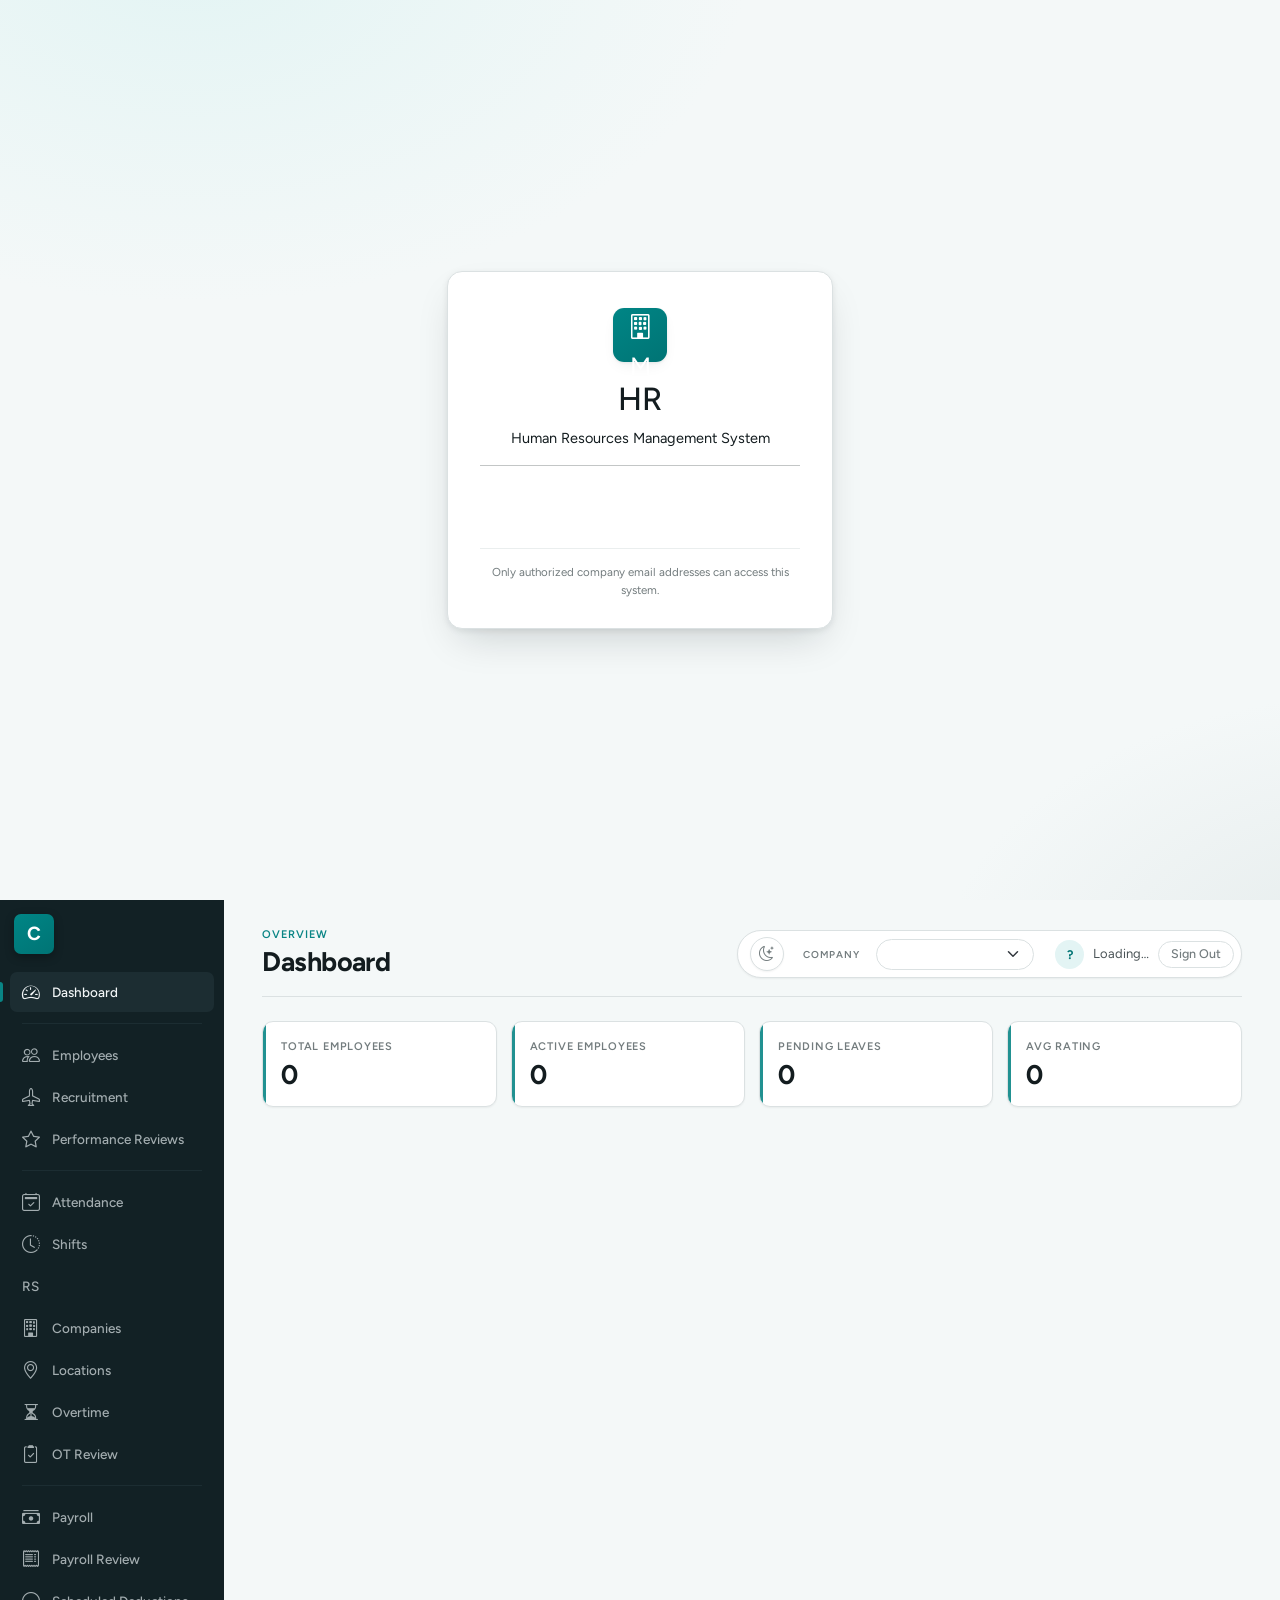
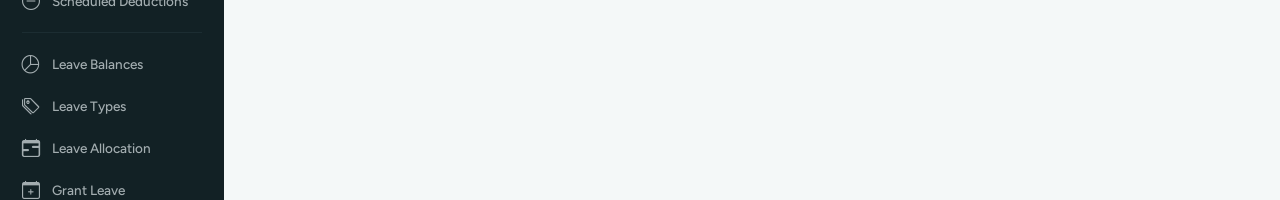
==== commit afbcd0bf: "Show sidebar labels; collapse to icon rail under 820px" ====
--- a/index.html
+++ b/index.html
@@ -1,492 +1,2201 @@
 <!DOCTYPE html>
-<html lang="en">
+<html lang="en" data-bs-theme="light">
 <head>
-<meta charset="UTF-8">
-<meta name="viewport" content="width=device-width, initial-scale=1.0, maximum-scale=1.0">
-<title>Maya Petty Cash</title>
-<link rel="preconnect" href="https://fonts.googleapis.com">
-<link rel="preconnect" href="https://fonts.gstatic.com" crossorigin>
-<link href="https://fonts.googleapis.com/css2?family=Inter:wght@400;500;600;700;800&family=Noto+Sans+Bengali:wght@400;500;600;700&display=swap" rel="stylesheet">
-<style>
-  :root{
-    --bg:#f1f4f7; --ink:#0f2436; --card:#ffffff; --line:#e2e8f0; --muted:#64748b;
-    --green:#1f9d55; --green-soft:#e7f6ee; --red:#dc2626; --red-soft:#fdeaea;
-    --shadow:0 10px 30px rgba(15,36,54,.10); --radius:20px;
-  }
-  *{box-sizing:border-box;-webkit-tap-highlight-color:transparent}
-  html,body{margin:0;padding:0}
-  body{
-    font-family:'Inter','Noto Sans Bengali',system-ui,-apple-system,Segoe UI,Roboto,sans-serif;
-    background:var(--bg);color:var(--ink);font-size:17px;line-height:1.45;
-    -webkit-font-smoothing:antialiased;padding:env(safe-area-inset-top) 0 env(safe-area-inset-bottom);
-  }
-  .wrap{max-width:460px;margin:0 auto;padding:18px 16px 40px}
-  .tnum{font-variant-numeric:tabular-nums}
-  button{font-family:inherit;cursor:pointer;border:none}
-  .hidden{display:none!important}
-  .bn{font-family:'Noto Sans Bengali',sans-serif}
-
-  .topbar{display:flex;align-items:center;gap:12px;margin:6px 2px 18px}
-  .brand{font-weight:800;letter-spacing:-.02em;font-size:20px}
-  .brand span{color:var(--muted);font-weight:600}
-  .logout{margin-left:auto;background:#fff;border:1px solid var(--line);border-radius:12px;
-    padding:9px 14px;font-weight:600;font-size:14px;color:var(--ink)}
-
-  /* Login */
-  .login-card{background:var(--card);border:1px solid var(--line);border-radius:var(--radius);
-    padding:30px 22px;box-shadow:var(--shadow);text-align:center;margin-top:8vh}
-  .login-card .coin{width:66px;height:66px;border-radius:50%;background:var(--green-soft);
-    display:grid;place-items:center;font-size:32px;margin:0 auto 18px}
-  .login-card h1{font-size:22px;margin:0 0 2px}
-  .login-card h1 .bn{display:block;font-size:20px;color:var(--ink);margin-bottom:4px}
-  .login-card p{color:var(--muted);font-size:14px;margin:2px 0 22px}
-  .pin-input{width:100%;text-align:center;letter-spacing:.5em;font-size:30px;font-weight:700;
-    border:1.5px solid var(--line);border-radius:16px;padding:18px;background:#fff;outline:none}
-  .pin-input:focus{border-color:var(--ink)}
-
-  .balance{background:var(--ink);color:#fff;border-radius:24px;padding:26px 24px 22px;
-    box-shadow:var(--shadow);position:relative;overflow:hidden;margin-bottom:18px}
-  .balance:before{content:"";position:absolute;left:0;right:0;top:70px;height:1px;
-    background:linear-gradient(90deg,transparent,rgba(255,255,255,.18),transparent)}
-  .balance .lbl{font-size:14px;color:#9fb3c6;font-weight:600}
-  .balance .lbl .bn{display:block;font-size:15px;color:#cfe0ee;margin-bottom:1px}
-  .balance .refresh{position:absolute;top:20px;right:20px;background:rgba(255,255,255,.1);
-    color:#cfe0ee;border-radius:10px;width:38px;height:38px;font-size:18px;display:grid;place-items:center}
-  .balance .amt{font-size:52px;font-weight:800;letter-spacing:-.03em;margin-top:10px;line-height:1}
-  .balance .amt .kd{font-size:22px;font-weight:600;color:#9fb3c6;margin-right:8px;vertical-align:middle}
-  .balance .amt.pos{color:#5ee29a}
-  .balance .amt.neg{color:#ff8a8a}
-  .balance .stats{display:flex;gap:10px;margin-top:20px}
-  .balance .stat{flex:1;background:rgba(255,255,255,.06);border-radius:14px;padding:12px 14px}
-  .balance .stat .k{font-size:12px;color:#9fb3c6;font-weight:600}
-  .balance .stat .k .bn{display:block;font-size:12px;color:#cfe0ee}
-  .balance .stat .v{font-size:17px;font-weight:700;margin-top:3px}
-  .balance .stat .v.in{color:#5ee29a}
-  .balance .stat .v.out{color:#ff8a8a}
-  .balance.loading .amt{color:#3a5266}
-
-  .card{background:var(--card);border:1px solid var(--line);border-radius:var(--radius);
-    padding:20px 18px;box-shadow:var(--shadow);margin-bottom:18px}
-  .card h2{margin:0 0 4px;font-size:19px;font-weight:700}
-  .card h2 .bn{display:block;font-size:18px;margin-bottom:1px}
-  .card .hint{color:var(--muted);font-size:14px;margin:0 0 16px}
-  .card .hint .bn{display:block;font-size:14px;margin-bottom:1px;color:#475569}
-
-  label.fld{display:block;margin:0 0 16px}
-  label.fld .cap{font-size:14px;font-weight:600;color:#334155;margin-bottom:8px;display:block}
-  label.fld .cap .bn{display:block;font-size:15px;color:var(--ink)}
-  .money{position:relative}
-  .money .pre{position:absolute;left:16px;top:50%;transform:translateY(-50%);font-weight:700;color:var(--muted);font-size:19px}
-  input[type=number],input[type=text],input[type=date]{
-    width:100%;border:1.5px solid var(--line);border-radius:14px;padding:16px 16px;
-    font-size:18px;font-family:inherit;color:var(--ink);background:#fff;outline:none;transition:border-color .15s}
-  .money input{padding-left:46px;font-weight:700;font-size:22px}
-  input:focus{border-color:var(--ink)}
-  input:disabled{background:#f1f4f7;color:#94a3b8}
-
-  .chips{display:flex;flex-wrap:wrap;gap:9px}
-  .chip{background:#f3f6f9;border:1.5px solid var(--line);border-radius:14px;padding:10px 14px;
-    font-size:14px;font-weight:600;color:#334155;text-align:center;line-height:1.25}
-  .chip .bn{display:block;font-size:15px}
-  .chip .en{display:block;font-size:12px;color:var(--muted);font-weight:500}
-  .chip.on{background:var(--ink);border-color:var(--ink);color:#fff}
-  .chip.on .en{color:#9fb3c6}
-
-  .receipt{display:flex;align-items:center;gap:12px}
-  .receipt .pick{flex:1;display:flex;align-items:center;justify-content:center;gap:8px;
-    background:#f3f6f9;border:1.5px dashed #cbd5e1;border-radius:14px;padding:14px;font-weight:600;color:#475569;font-size:14px;text-align:center}
-  .receipt img{width:54px;height:54px;border-radius:12px;object-fit:cover;border:1px solid var(--line)}
-  .receipt .clr{background:none;color:var(--red);font-weight:600;font-size:14px;padding:6px}
-
-  .toggle{display:flex;align-items:flex-start;gap:12px;background:#f3f6f9;border:1px solid var(--line);
-    border-radius:14px;padding:14px;margin-bottom:16px;cursor:pointer}
-  .toggle input{width:22px;height:22px;margin-top:2px;flex:0 0 auto}
-  .toggle .t{font-weight:700;font-size:15px;display:block}
-  .toggle .s{color:var(--muted);font-size:13px;display:block;margin-top:2px}
-
-  .submit{width:100%;border-radius:16px;padding:18px;font-size:19px;font-weight:700;color:#fff;
-    display:flex;align-items:center;justify-content:center;gap:10px;margin-top:4px;line-height:1.2;text-align:center}
-  .submit .bn{font-size:19px}
-  .submit.spend{background:var(--red)}
-  .submit.give{background:var(--green)}
-  .submit:disabled{opacity:.55}
-  .spinner{width:20px;height:20px;border:3px solid rgba(255,255,255,.4);border-top-color:#fff;border-radius:50%;animation:spin .7s linear infinite}
-  @keyframes spin{to{transform:rotate(360deg)}}
-
-  .act h3{font-size:15px;color:var(--muted);font-weight:600;margin:6px 2px 10px}
-  .act h3 .bn{color:#475569}
-  .row{display:flex;align-items:center;gap:12px;background:#fff;border:1px solid var(--line);border-radius:14px;padding:13px 14px;margin-bottom:9px}
-  .row .dot{width:38px;height:38px;border-radius:11px;flex:0 0 auto;display:grid;place-items:center;font-size:18px;font-weight:800}
-  .row .dot.in{background:var(--green-soft);color:var(--green)}
-  .row .dot.out{background:var(--red-soft);color:var(--red)}
-  .row .info{min-width:0;flex:1}
-  .row .info .l{font-weight:600;font-size:15px;white-space:nowrap;overflow:hidden;text-overflow:ellipsis}
-  .row .info .d{color:var(--muted);font-size:13px;margin-top:1px}
-  .row .val{font-weight:700;font-size:16px;white-space:nowrap}
-  .row .val.in{color:var(--green)}
-  .row .val.out{color:var(--red)}
-  .empty{color:var(--muted);text-align:center;padding:18px;font-size:14px}
-
-  .toast{position:fixed;left:50%;bottom:26px;transform:translateX(-50%) translateY(120px);
-    background:var(--ink);color:#fff;padding:14px 20px;border-radius:14px;font-weight:600;
-    box-shadow:var(--shadow);transition:transform .25s ease;z-index:50;max-width:90%;text-align:center;line-height:1.35}
-  .toast.show{transform:translateX(-50%) translateY(0)}
-  .toast.ok{background:#12805c}
-  .toast.err{background:#b91c1c}
-
-  .cfgwarn{background:#fff7ed;border:1px solid #fed7aa;color:#9a3412;border-radius:14px;padding:14px 16px;font-size:14px;margin-bottom:16px}
-</style>
+    <meta charset="UTF-8">
+    <meta name="viewport" content="width=device-width, initial-scale=1.0">
+    <title>HR Management System</title>
+
+    <!-- Fonts -->
+    <script>
+    // Applied before first paint: a flash of the wrong theme looks broken.
+    (function () {
+        try {
+            var saved = localStorage.getItem('hr_theme');
+            var want = saved || (window.matchMedia &&
+                        window.matchMedia('(prefers-color-scheme: dark)').matches ? 'dark' : 'light');
+            document.documentElement.setAttribute('data-bs-theme', want);
+        } catch (e) { /* private mode - stay on the default */ }
+    })();
+    </script>
+    <link rel="preconnect" href="https://fonts.googleapis.com">
+    <link href="https://fonts.googleapis.com/css2?family=Figtree:wght@400;500;600;700&family=JetBrains+Mono:wght@500;600&display=swap" rel="stylesheet">
+
+    <!-- Bootstrap 5 + Icons (structural / modals / forms) -->
+    <link href="https://cdn.jsdelivr.net/npm/bootstrap@5.3.0/dist/css/bootstrap.min.css" rel="stylesheet">
+    <link href="https://cdn.jsdelivr.net/npm/bootstrap-icons@1.11.0/font/bootstrap-icons.css" rel="stylesheet">
+
+    <!-- DataTables -->
+    <link href="https://cdn.datatables.net/1.13.6/css/dataTables.bootstrap5.min.css" rel="stylesheet">
+
+    <style>
+    /* ============================================================
+       DESIGN TOKENS
+       One palette, two themes. Bootstrap 5.3 reads data-bs-theme on
+       <html>, so its own components follow without being restyled.
+       ============================================================ */
+    :root {
+        /* surfaces, coolest to warmest */
+        --hr-bg          : oklch(0.975 0.004 200);
+        --hr-surface     : #ffffff;
+        --hr-surface-2   : oklch(0.962 0.005 200);
+        --hr-surface-3   : oklch(0.935 0.007 200);
+
+        /* ink */
+        --hr-text        : oklch(0.22 0.015 215);
+        --hr-text-2      : oklch(0.44 0.013 215);
+        --hr-muted       : oklch(0.58 0.011 215);
+
+        /* lines */
+        --hr-border      : oklch(0.905 0.006 210);
+        --hr-border-soft : oklch(0.945 0.004 210);
+
+        /* brand */
+        --hr-accent      : oklch(0.56 0.094 195);
+        --hr-accent-hi   : oklch(0.50 0.098 195);
+        --hr-accent-soft : oklch(0.955 0.018 195);
+        --hr-accent-ring : oklch(0.56 0.094 195 / 0.30);
+        --hr-on-accent   : #ffffff;
+
+        /* the navigation rail */
+        --hr-rail        : oklch(0.235 0.022 215);
+        --hr-rail-2      : oklch(0.285 0.024 215);
+        --hr-rail-ink    : oklch(0.74 0.012 215);
+        --hr-rail-ink-hi : oklch(0.97 0.004 215);
+
+        /* state */
+        --hr-good        : oklch(0.56 0.12 155);
+        --hr-good-soft   : oklch(0.955 0.03 155);
+        --hr-warn        : oklch(0.62 0.13 75);
+        --hr-warn-soft   : oklch(0.962 0.038 80);
+        --hr-bad         : oklch(0.56 0.17 25);
+        --hr-bad-soft    : oklch(0.962 0.028 25);
+        --hr-info        : oklch(0.56 0.11 240);
+
+        /* elevation — three steps, used by role rather than everywhere */
+        --hr-sh-1 : 0 1px 2px oklch(0.2 0.02 215 / .05);
+        --hr-sh-2 : 0 1px 3px oklch(0.2 0.02 215 / .07), 0 6px 16px -6px oklch(0.2 0.02 215 / .10);
+        --hr-sh-3 : 0 2px 6px oklch(0.2 0.02 215 / .08), 0 18px 40px -12px oklch(0.2 0.02 215 / .18);
+
+        --hr-r-sm : 7px;
+        --hr-r    : 11px;
+        --hr-r-lg : 15px;
+
+        --font-ui   : "Figtree", system-ui, -apple-system, "Segoe UI", sans-serif;
+        --font-num  : "JetBrains Mono", ui-monospace, "SF Mono", Menlo, monospace;
+
+        --sidebar-width : 224px;
+        color-scheme: light;
+    }
+
+    [data-bs-theme="dark"] {
+        --hr-bg          : oklch(0.185 0.014 215);
+        --hr-surface     : oklch(0.228 0.016 215);
+        --hr-surface-2   : oklch(0.262 0.017 215);
+        --hr-surface-3   : oklch(0.305 0.018 215);
+
+        --hr-text        : oklch(0.945 0.006 215);
+        --hr-text-2      : oklch(0.80 0.010 215);
+        --hr-muted       : oklch(0.655 0.012 215);
+
+        --hr-border      : oklch(0.335 0.018 215);
+        --hr-border-soft : oklch(0.285 0.016 215);
+
+        --hr-accent      : oklch(0.76 0.105 190);
+        --hr-accent-hi   : oklch(0.83 0.105 190);
+        --hr-accent-soft : oklch(0.30 0.045 195);
+        --hr-accent-ring : oklch(0.76 0.105 190 / 0.34);
+        --hr-on-accent   : oklch(0.17 0.03 200);
+
+        --hr-rail        : oklch(0.158 0.014 215);
+        --hr-rail-2      : oklch(0.225 0.017 215);
+        --hr-rail-ink    : oklch(0.665 0.012 215);
+        --hr-rail-ink-hi : oklch(0.975 0.004 215);
+
+        --hr-good        : oklch(0.74 0.14 155);
+        --hr-good-soft   : oklch(0.30 0.05 155);
+        --hr-warn        : oklch(0.80 0.13 80);
+        --hr-warn-soft   : oklch(0.32 0.05 80);
+        --hr-bad         : oklch(0.70 0.16 25);
+        --hr-bad-soft    : oklch(0.31 0.06 25);
+        --hr-info        : oklch(0.74 0.11 240);
+
+        --hr-sh-1 : 0 1px 2px oklch(0 0 0 / .30);
+        --hr-sh-2 : 0 1px 3px oklch(0 0 0 / .34), 0 6px 16px -6px oklch(0 0 0 / .44);
+        --hr-sh-3 : 0 2px 6px oklch(0 0 0 / .38), 0 18px 40px -12px oklch(0 0 0 / .55);
+
+        color-scheme: dark;
+    }
+
+    /* keep Bootstrap's own components on our palette */
+    [data-bs-theme] {
+        --bs-body-bg        : var(--hr-bg);
+        --bs-body-color     : var(--hr-text);
+        --bs-border-color   : var(--hr-border);
+        --bs-primary        : var(--hr-accent);
+        --bs-link-color     : var(--hr-accent);
+        --bs-link-hover-color: var(--hr-accent-hi);
+        --bs-emphasis-color : var(--hr-text);
+        --bs-secondary-color: var(--hr-muted);
+    }
+
+    /* ============================================================
+       BASE
+       ============================================================ */
+    *, *::before, *::after { box-sizing: border-box; }
+
+    body {
+        font-family: var(--font-ui);
+        font-size: 14.5px;
+        line-height: 1.55;
+        background: var(--hr-bg);
+        color: var(--hr-text);
+        min-height: 100vh;
+        margin: 0;
+        -webkit-font-smoothing: antialiased;
+        font-feature-settings: "cv05" 1;
+    }
+    a { color: var(--hr-accent); text-decoration: none; transition: color .14s ease; }
+    a:hover { color: var(--hr-accent-hi); }
+
+    /* figures line up in columns wherever they appear */
+    .table td, .table th, .hr-stat-value, .profile-stat-number,
+    input[type=number], .mono { font-variant-numeric: tabular-nums; }
+
+    ::selection { background: var(--hr-accent-ring); }
+
+    :focus-visible {
+        outline: 2px solid var(--hr-accent);
+        outline-offset: 2px;
+        border-radius: 3px;
+    }
+
+    ::-webkit-scrollbar { width: 11px; height: 11px; }
+    ::-webkit-scrollbar-track { background: transparent; }
+    ::-webkit-scrollbar-thumb {
+        background: var(--hr-border);
+        border-radius: 99px;
+        border: 3px solid var(--hr-bg);
+    }
+    ::-webkit-scrollbar-thumb:hover { background: var(--hr-muted); }
+
+    @media (prefers-reduced-motion: reduce) {
+        *, *::before, *::after { transition: none !important; animation: none !important; }
+    }
+
+    /* ============================================================
+       LAYOUT
+       ============================================================ */
+    .wrapper { display: flex; min-height: 100vh; }
+
+    #content {
+        flex: 1;
+        min-width: 0;
+        padding: 26px clamp(18px, 3vw, 40px) 64px;
+        background: var(--hr-bg);
+    }
+
+    /* ---------- navigation rail ---------- */
+    #sidebar {
+        width: var(--sidebar-width);
+        flex: none;
+        background: var(--hr-rail);
+        color: var(--hr-rail-ink);
+        display: flex;
+        flex-direction: column;
+        align-items: stretch;
+        padding: 14px 10px 22px;
+        position: sticky;
+        top: 0;
+        height: 100vh;
+        overflow-y: auto;
+        overflow-x: hidden;
+        z-index: 20;
+    }
+    #sidebar::-webkit-scrollbar { width: 0; }
+
+    .sidebar-logo {
+        width: 40px; height: 40px;
+        border-radius: var(--hr-r-sm);
+        background: linear-gradient(145deg, var(--hr-accent), var(--hr-accent-hi));
+        color: var(--hr-on-accent);
+        display: grid; place-items: center;
+        font-size: 19px; font-weight: 700;
+        margin-bottom: 18px;
+        box-shadow: 0 3px 10px oklch(0 0 0 / .30);
+        flex: none;
+        align-self: flex-start;
+        margin-left: 4px;
+    }
+
+    #sidebar ul.nav {
+        flex-direction: column;
+        align-items: stretch;
+        gap: 2px;
+        width: 100%;
+        padding: 0;
+        margin: 0;
+        list-style: none;
+    }
+    #sidebar .nav-item { width: 100%; display: flex; }
+
+    /* Labels are drawn, not hidden. Fifteen similar icons are not something
+       anyone should have to learn by hovering, and this is the screen Naeem
+       works in every day. Below 820px the rail collapses back to icons, where
+       the label is hidden again and the title attribute carries it. */
+    #sidebar .nav-link {
+        position: relative;
+        width: 100%;
+        min-height: 40px;
+        display: flex;
+        align-items: center;
+        gap: 12px;
+        padding: 0 12px;
+        border-radius: var(--hr-r-sm);
+        color: var(--hr-rail-ink);
+        font-size: 13.5px;
+        font-weight: 500;
+        line-height: 1.25;
+        transition: background .15s ease, color .15s ease;
+        cursor: pointer;
+    }
+    #sidebar .nav-link i {
+        font-size: 18px; line-height: 1;
+        flex: none; width: 18px; text-align: center;
+    }
+    #sidebar .nav-link .nav-text { white-space: normal; }
+
+    #sidebar .nav-link:hover {
+        background: var(--hr-rail-2);
+        color: var(--hr-rail-ink-hi);
+    }
+    #sidebar .nav-link.active {
+        background: var(--hr-rail-2);
+        color: var(--hr-rail-ink-hi);
+    }
+    /* the active marker reads as position, not decoration */
+    #sidebar .nav-link.active::before {
+        content: "";
+        position: absolute;
+        left: -10px; top: 50%;
+        transform: translateY(-50%);
+        width: 3px; height: 20px;
+        border-radius: 0 3px 3px 0;
+        background: var(--hr-accent);
+    }
+    #sidebar .nav-divider {
+        height: 1px;
+        background: var(--hr-rail-2);
+        margin: 9px 12px;
+        flex: none;
+    }
+
+    /* ---------- page header ---------- */
+    #pageHeader {
+        display: flex;
+        align-items: flex-end;
+        justify-content: space-between;
+        gap: 18px;
+        flex-wrap: wrap;
+        padding-bottom: 18px;
+        margin-bottom: 24px;
+        border-bottom: 1px solid var(--hr-border);
+    }
+    #pageGroup {
+        font-size: 11px;
+        font-weight: 600;
+        letter-spacing: .085em;
+        text-transform: uppercase;
+        color: var(--hr-accent);
+        margin-bottom: 3px;
+    }
+    #pageTitle {
+        font-size: clamp(21px, 2.6vw, 27px);
+        font-weight: 700;
+        letter-spacing: -.021em;
+        margin: 0;
+        color: var(--hr-text);
+    }
+
+    .user-chip {
+        display: flex;
+        align-items: center;
+        gap: 9px;
+        padding: 6px 7px 6px 12px;
+        background: var(--hr-surface);
+        border: 1px solid var(--hr-border);
+        border-radius: 99px;
+        box-shadow: var(--hr-sh-1);
+    }
+    #userAvatar, #userAvatarPlaceholder {
+        width: 29px; height: 29px;
+        border-radius: 50%;
+        object-fit: cover;
+        flex: none;
+    }
+    #userAvatarPlaceholder {
+        display: grid; place-items: center;
+        background: var(--hr-accent-soft);
+        color: var(--hr-accent-hi);
+        font-weight: 700;
+        font-size: 12.5px;
+    }
+    #userEmail {
+        font-size: 13px;
+        color: var(--hr-text-2);
+        max-width: 190px;
+        overflow: hidden;
+        text-overflow: ellipsis;
+        white-space: nowrap;
+    }
+    .user-chip .btn-outline-danger {
+        border: 1px solid var(--hr-border) !important;
+        background: transparent !important;
+        color: var(--hr-muted) !important;
+        border-radius: 99px !important;
+        padding: 3px 12px !important;
+        font-size: 12.5px !important;
+        font-weight: 500 !important;
+    }
+    .user-chip .btn-outline-danger:hover {
+        border-color: var(--hr-bad) !important;
+        color: var(--hr-bad) !important;
+        background: var(--hr-bad-soft) !important;
+    }
+
+    /* company scope picker — what you are looking at, not who you are */
+    .company-picker-label {
+        font-size: 10px;
+        font-weight: 600;
+        letter-spacing: .09em;
+        text-transform: uppercase;
+        color: var(--hr-muted);
+        margin: 0 7px 0 0;
+        white-space: nowrap;
+    }
+    .company-picker {
+        width: auto;
+        min-width: 158px;
+        max-width: 230px;
+        margin-right: 12px;
+        font-weight: 600 !important;
+        font-size: 13px !important;
+        border-radius: 99px !important;
+        padding: 5px 30px 5px 13px !important;
+        background-color: var(--hr-surface) !important;
+        border-color: var(--hr-border) !important;
+        color: var(--hr-text) !important;
+        box-shadow: var(--hr-sh-1);
+    }
+    .company-picker:disabled { opacity: .68; }
+
+    /* ---------- theme toggle ---------- */
+    .theme-toggle {
+        width: 34px; height: 34px;
+        display: grid; place-items: center;
+        border-radius: 50%;
+        border: 1px solid var(--hr-border);
+        background: var(--hr-surface);
+        color: var(--hr-muted);
+        cursor: pointer;
+        margin-right: 10px;
+        transition: color .15s ease, border-color .15s ease;
+        box-shadow: var(--hr-sh-1);
+    }
+    .theme-toggle:hover { color: var(--hr-accent); border-color: var(--hr-accent); }
+    .theme-toggle i { font-size: 15px; }
+
+    /* ============================================================
+       SURFACES
+       ============================================================ */
+    .table-container, .page-toolbar, .profile-header, .profile-info-item {
+        background: var(--hr-surface);
+        border: 1px solid var(--hr-border);
+        border-radius: var(--hr-r);
+        box-shadow: var(--hr-sh-1);
+    }
+    .table-container { padding: 18px; margin-bottom: 22px; }
+    .page-toolbar {
+        padding: 14px 18px;
+        margin-bottom: 20px;
+        display: flex;
+        align-items: center;
+        gap: 12px;
+        flex-wrap: wrap;
+    }
+    .page-toolbar h5 {
+        margin: 0;
+        font-size: 15px;
+        font-weight: 650;
+        letter-spacing: -.012em;
+        color: var(--hr-text);
+    }
+
+    /* ---------- stat tiles ---------- */
+    .stat-grid {
+        display: grid;
+        grid-template-columns: repeat(auto-fit, minmax(188px, 1fr));
+        gap: 14px;
+        margin-bottom: 24px;
+    }
+    .hr-stat-card {
+        background: var(--hr-surface);
+        border: 1px solid var(--hr-border);
+        border-radius: var(--hr-r);
+        padding: 16px 18px;
+        box-shadow: var(--hr-sh-1);
+        position: relative;
+        overflow: hidden;
+        transition: box-shadow .18s ease, transform .18s ease;
+    }
+    .hr-stat-card:hover { box-shadow: var(--hr-sh-2); transform: translateY(-1px); }
+    .hr-stat-card::after {
+        content: "";
+        position: absolute;
+        inset: 0 auto 0 0;
+        width: 3px;
+        background: var(--hr-accent);
+        opacity: .9;
+    }
+    .hr-stat-label {
+        font-size: 11px;
+        font-weight: 600;
+        letter-spacing: .07em;
+        text-transform: uppercase;
+        color: var(--hr-muted);
+        margin-bottom: 5px;
+    }
+    .hr-stat-value {
+        font-size: 27px;
+        font-weight: 700;
+        letter-spacing: -.028em;
+        color: var(--hr-text);
+        line-height: 1.1;
+    }
+
+    /* ============================================================
+       TABLES
+       ============================================================ */
+    .table {
+        --bs-table-bg: transparent;
+        margin: 0;
+        color: var(--hr-text);
+        border-color: var(--hr-border-soft);
+    }
+    .table thead tr { background: transparent; }
+    .table thead th {
+        font-size: 10.5px;
+        font-weight: 700;
+        letter-spacing: .075em;
+        text-transform: uppercase;
+        color: var(--hr-muted);
+        background: var(--hr-surface-2);
+        border-bottom: 1px solid var(--hr-border);
+        padding: 9px 12px;
+        white-space: nowrap;
+        position: sticky;
+        top: 0;
+        z-index: 2;
+    }
+    .table thead th:first-child { border-top-left-radius: var(--hr-r-sm); }
+    .table thead th:last-child  { border-top-right-radius: var(--hr-r-sm); }
+    .table tbody td {
+        padding: 10px 12px;
+        border-bottom: 1px solid var(--hr-border-soft);
+        vertical-align: middle;
+        color: var(--hr-text-2);
+    }
+    .table tbody tr:hover td { background: var(--hr-surface-2); }
+    .table tbody tr:last-child td { border-bottom: 0; }
+
+    /* ============================================================
+       CONTROLS
+       ============================================================ */
+    .form-label {
+        font-size: 12.5px;
+        font-weight: 600;
+        color: var(--hr-text-2);
+        margin-bottom: 5px;
+    }
+    .form-label.small, .form-label small {
+        font-size: 11px;
+        letter-spacing: .05em;
+        text-transform: uppercase;
+        color: var(--hr-muted);
+        font-weight: 600;
+    }
+
+    .form-control, .form-select, .form-control-sm, .form-select-sm {
+        background-color: var(--hr-surface);
+        border: 1px solid var(--hr-border);
+        border-radius: var(--hr-r-sm);
+        color: var(--hr-text);
+        font-size: 14px;
+        padding: 8px 12px;
+        transition: border-color .14s ease, box-shadow .14s ease;
+        box-shadow: none;
+    }
+    .form-control-sm, .form-select-sm { font-size: 13px; padding: 6px 10px; }
+    .form-control::placeholder { color: var(--hr-muted); opacity: .7; }
+    .form-control:focus, .form-select:focus,
+    .form-control-sm:focus, .form-select-sm:focus {
+        border-color: var(--hr-accent);
+        box-shadow: 0 0 0 3px var(--hr-accent-ring);
+        background-color: var(--hr-surface);
+        color: var(--hr-text);
+        outline: none;
+    }
+    .form-control:disabled, .form-select:disabled {
+        background-color: var(--hr-surface-2);
+        color: var(--hr-muted);
+    }
+
+    .btn {
+        border-radius: var(--hr-r-sm);
+        font-weight: 600;
+        font-size: 13.5px;
+        padding: 8px 15px;
+        letter-spacing: -.005em;
+        transition: background .14s ease, border-color .14s ease,
+                    color .14s ease, box-shadow .14s ease, transform .1s ease;
+        border-width: 1px;
+    }
+    .btn:active { transform: translateY(.5px); }
+    .btn-sm { font-size: 12.5px; padding: 5px 11px; }
+
+    .btn-primary {
+        background: var(--hr-accent);
+        border-color: var(--hr-accent);
+        color: var(--hr-on-accent);
+        box-shadow: var(--hr-sh-1);
+    }
+    .btn-primary:hover, .btn-primary:focus {
+        background: var(--hr-accent-hi);
+        border-color: var(--hr-accent-hi);
+        color: var(--hr-on-accent);
+        box-shadow: var(--hr-sh-2);
+    }
+    .btn-primary:disabled { background: var(--hr-muted); border-color: var(--hr-muted); opacity: .55; }
+
+    .btn-secondary {
+        background: var(--hr-surface-2);
+        border-color: var(--hr-border);
+        color: var(--hr-text-2);
+    }
+    .btn-secondary:hover { background: var(--hr-surface-3); color: var(--hr-text); }
+
+    .btn-success { background: var(--hr-good); border-color: var(--hr-good); color: #fff; }
+    .btn-warning { background: var(--hr-warn); border-color: var(--hr-warn); color: oklch(0.2 0.03 80); }
+    .btn-danger  { background: var(--hr-bad);  border-color: var(--hr-bad);  color: #fff; }
+
+    .btn-outline-primary   { border-color: var(--hr-border); color: var(--hr-accent); background: transparent; }
+    .btn-outline-primary:hover { background: var(--hr-accent); border-color: var(--hr-accent); color: var(--hr-on-accent); }
+    .btn-outline-secondary { border-color: var(--hr-border); color: var(--hr-text-2); background: transparent; }
+    .btn-outline-secondary:hover { background: var(--hr-surface-2); border-color: var(--hr-muted); color: var(--hr-text); }
+    .btn-outline-danger    { border-color: var(--hr-border); color: var(--hr-bad); background: transparent; }
+    .btn-outline-danger:hover { background: var(--hr-bad); border-color: var(--hr-bad); color: #fff; }
+
+    /* ============================================================
+       STATE
+       ============================================================ */
+    .badge.bg-success, .badge.bg-primary {
+        background: var(--hr-good-soft) !important;
+        color: var(--hr-good) !important;
+    }
+    .badge.bg-warning   { background: var(--hr-warn-soft) !important; color: var(--hr-warn) !important; }
+    .badge.bg-danger    { background: var(--hr-bad-soft)  !important; color: var(--hr-bad)  !important; }
+    .badge.bg-secondary { background: var(--hr-surface-3) !important; color: var(--hr-muted) !important; }
+    .badge {
+        font-weight: 600;
+        font-size: 11px;
+        letter-spacing: .02em;
+        padding: 4px 9px;
+        border-radius: 99px;
+    }
+
+    .status-badge.active, .status-badge.inactive, .status-badge.on-leave {
+        display: inline-flex;
+        align-items: center;
+        gap: 5px;
+        font-size: 11.5px;
+        font-weight: 600;
+        padding: 3px 10px 3px 8px;
+        border-radius: 99px;
+    }
+    .status-badge.active::before, .status-badge.inactive::before, .status-badge.on-leave::before {
+        content: "";
+        width: 6px; height: 6px;
+        border-radius: 50%;
+        background: currentColor;
+    }
+    .status-badge.active   { background: var(--hr-good-soft); color: var(--hr-good); }
+    .status-badge.on-leave { background: var(--hr-warn-soft); color: var(--hr-warn); }
+    .status-badge.inactive { background: var(--hr-surface-3); color: var(--hr-muted); }
+
+    .alert {
+        border: 1px solid var(--hr-border);
+        border-radius: var(--hr-r-sm);
+        padding: 12px 15px;
+        font-size: 13.5px;
+    }
+    .alert-success { background: var(--hr-good-soft); border-color: transparent; color: var(--hr-good); }
+    .alert-warning { background: var(--hr-warn-soft); border-color: transparent; color: var(--hr-warn); }
+    .alert-danger  { background: var(--hr-bad-soft);  border-color: transparent; color: var(--hr-bad); }
+
+    .text-muted   { color: var(--hr-muted) !important; }
+    .text-primary, .text-info { color: var(--hr-accent) !important; }
+    .text-success { color: var(--hr-good) !important; }
+    .text-warning { color: var(--hr-warn) !important; }
+    .text-danger  { color: var(--hr-bad) !important; }
+    .bg-light, .bg-secondary { background: var(--hr-surface-2) !important; }
+
+    /* ============================================================
+       PROFILE
+       ============================================================ */
+    .profile-header {
+        display: flex;
+        align-items: center;
+        gap: 18px;
+        padding: 22px;
+        margin-bottom: 20px;
+        flex-wrap: wrap;
+    }
+    .profile-avatar {
+        width: 62px; height: 62px;
+        border-radius: var(--hr-r);
+        background: linear-gradient(145deg, var(--hr-accent), var(--hr-accent-hi));
+        color: var(--hr-on-accent);
+        display: grid; place-items: center;
+        font-size: 24px; font-weight: 700;
+        flex: none;
+        box-shadow: var(--hr-sh-2);
+    }
+    .profile-stat { text-align: left; }
+    .profile-stat-number {
+        font-size: 21px; font-weight: 700;
+        color: var(--hr-text);
+        letter-spacing: -.022em;
+        line-height: 1.15;
+    }
+    .profile-stat-label {
+        font-size: 10.5px; font-weight: 600;
+        letter-spacing: .075em; text-transform: uppercase;
+        color: var(--hr-muted);
+    }
+    .profile-info-item {
+        display: flex;
+        justify-content: space-between;
+        gap: 14px;
+        padding: 11px 15px;
+        margin-bottom: 7px;
+        box-shadow: none;
+    }
+    .profile-info-item:last-child { margin-bottom: 0; }
+    .profile-info-label { font-size: 12.5px; color: var(--hr-muted); font-weight: 500; }
+    .profile-info-value { font-size: 13.5px; color: var(--hr-text); font-weight: 600; text-align: right; }
+
+    /* ============================================================
+       LOGIN
+       ============================================================ */
+    #loginScreen {
+        min-height: 100vh;
+        display: flex;
+        align-items: center;
+        justify-content: center;
+        padding: 24px;
+        background:
+            radial-gradient(900px 560px at 15% -5%, var(--hr-accent-soft), transparent 62%),
+            radial-gradient(760px 480px at 108% 108%, var(--hr-surface-3), transparent 58%),
+            var(--hr-bg);
+    }
+    .login-card {
+        width: 100%;
+        max-width: 386px;
+        background: var(--hr-surface);
+        border: 1px solid var(--hr-border);
+        border-radius: var(--hr-r-lg);
+        padding: 36px 32px 28px;
+        box-shadow: var(--hr-sh-3);
+        text-align: center;
+    }
+    .login-card .logo-icon {
+        width: 54px; height: 54px;
+        border-radius: var(--hr-r);
+        background: linear-gradient(145deg, var(--hr-accent), var(--hr-accent-hi));
+        color: var(--hr-on-accent);
+        display: grid; place-items: center;
+        font-size: 25px;
+        margin: 0 auto 18px;
+        box-shadow: var(--hr-sh-2);
+    }
+    .login-card h4 {
+        font-size: 20px; font-weight: 700;
+        letter-spacing: -.021em;
+        margin-bottom: 5px;
+        color: var(--hr-text);
+    }
+    .login-card .google-btn-wrapper {
+        display: flex;
+        justify-content: center;
+        margin: 22px 0 16px;
+        min-height: 44px;
+    }
+    .login-card .footer-text {
+        font-size: 11.5px;
+        color: var(--hr-muted);
+        border-top: 1px solid var(--hr-border-soft);
+        padding-top: 15px;
+        margin: 0;
+    }
+
+    /* ============================================================
+       DATATABLES
+       ============================================================ */
+    .dataTables_wrapper .dataTables_info,
+    .dataTables_wrapper .dataTables_filter label,
+    .dataTables_wrapper .dataTables_length label {
+        font-size: 12.5px;
+        color: var(--hr-muted);
+    }
+    .dataTables_wrapper .dataTables_length select,
+    .dataTables_wrapper .dataTables_filter input {
+        background: var(--hr-surface);
+        border: 1px solid var(--hr-border);
+        border-radius: var(--hr-r-sm);
+        color: var(--hr-text);
+        padding: 4px 9px;
+        font-size: 13px;
+    }
+    .dataTables_wrapper .dataTables_length select:focus,
+    .dataTables_wrapper .dataTables_filter input:focus {
+        border-color: var(--hr-accent);
+        box-shadow: 0 0 0 3px var(--hr-accent-ring);
+        outline: none;
+    }
+    .dataTables_wrapper .page-link {
+        background: var(--hr-surface);
+        border: 1px solid var(--hr-border);
+        color: var(--hr-text-2);
+        font-size: 13px;
+        border-radius: var(--hr-r-sm);
+        margin: 0 2px;
+        padding: 5px 10px;
+    }
+    .dataTables_wrapper .page-link:hover { background: var(--hr-surface-2); color: var(--hr-text); }
+    .dataTables_wrapper .page-item.active .page-link {
+        background: var(--hr-accent);
+        border-color: var(--hr-accent);
+        color: var(--hr-on-accent);
+    }
+
+    /* ============================================================
+       MODALS
+       ============================================================ */
+    .modal-content {
+        background: var(--hr-surface);
+        border: 1px solid var(--hr-border);
+        border-radius: var(--hr-r-lg);
+        box-shadow: var(--hr-sh-3);
+        color: var(--hr-text);
+    }
+    .modal-header, .modal-footer { border-color: var(--hr-border-soft); padding: 16px 20px; }
+    .modal-body { padding: 20px; }
+    .modal-title { font-size: 16.5px; font-weight: 650; letter-spacing: -.014em; }
+
+    .page-section { display: none; }
+    .page-section.active { display: block; animation: hrFade .22s ease both; }
+    @keyframes hrFade { from { opacity: 0; transform: translateY(4px); } to { opacity: 1; transform: none; } }
+
+    /* ============================================================
+       NARROW SCREENS
+       ============================================================ */
+    @media (max-width: 820px) {
+        :root { --sidebar-width: 58px; }
+        /* Collapse back to an icon rail — there is no room for labels here,
+           so the title attribute carries the name again. */
+        #sidebar { padding: 14px 6px 22px; }
+        #sidebar .sidebar-logo { align-self: center; margin-left: 0; }
+        #sidebar .nav-link { justify-content: center; padding: 0; gap: 0; }
+        #sidebar .nav-link .nav-text {
+            position: absolute;
+            width: 1px; height: 1px;
+            overflow: hidden;
+            clip-path: inset(50%);
+            white-space: nowrap;
+        }
+        #sidebar .nav-link.active::before { left: -6px; }
+        #sidebar .nav-divider { margin: 9px 14px; }
+        #content { padding: 20px 16px 56px; }
+        #pageHeader { align-items: flex-start; }
+        #userEmail { display: none; }
+        .company-picker { min-width: 128px; }
+        .hr-stat-value { font-size: 23px; }
+    }
+    @media (max-width: 560px) {
+        .stat-grid { grid-template-columns: repeat(auto-fit, minmax(142px, 1fr)); }
+        .company-picker-label { display: none; }
+        .table-container { padding: 13px; }
+    }
+    </style>
 </head>
 <body>
-<div class="wrap">
-
-  <div class="topbar">
-    <div class="brand">Maya <span>Petty Cash</span></div>
-    <button class="logout hidden" id="logoutBtn">Log out</button>
-  </div>
-
-  <div id="cfgWarn" class="cfgwarn hidden">
-    Not connected yet. Open <b>index.html</b> and paste your Web App URL into <b>API_URL</b>.
-  </div>
-
-  <!-- Login -->
-  <section id="login">
+
+<!-- ============================================================
+     LOGIN SCREEN
+     ============================================================ -->
+<div id="loginScreen">
     <div class="login-card">
-      <div class="coin">&#128176;</div>
-      <h1><span class="bn">আপনার পিন দিন</span>Enter your PIN</h1>
-      <p>Maya Petty Cash</p>
-      <input id="pinInput" class="pin-input" type="password" inputmode="numeric" maxlength="8" placeholder="••••">
-      <button class="submit give" id="pinBtn" style="margin-top:18px">
-        <span class="bn">প্রবেশ করুন</span><span>&nbsp;/ Login</span>
-      </button>
+        <div class="logo-icon">
+            <i class="bi bi-building"></i><!-- icon hidden via CSS; "M" shown below -->
+            M
+        </div>
+        <h2>HR</h2>
+        <p class="subtitle">Human Resources Management System</p>
+        <hr>
+        <div id="googleLoginButton" class="google-btn-wrapper"></div>
+        <p class="footer-text">
+            Only authorized company email addresses can access this system.
+        </p>
     </div>
-  </section>
-
-  <!-- Bahar (bilingual) -->
-  <section id="bahar" class="hidden">
-    <div class="balance loading" id="balBahar">
-      <button class="refresh" data-refresh title="Refresh">&#8635;</button>
-      <div class="lbl"><span class="bn">আপনার কাছে থাকা টাকা</span>Money left with you</div>
-      <div class="amt tnum" id="amtBahar"><span class="kd">KD</span>&mdash;</div>
-      <div class="stats">
-        <div class="stat"><div class="k"><span class="bn">পেয়েছেন</span>Received</div><div class="v in tnum" id="inBahar">&mdash;</div></div>
-        <div class="stat"><div class="k"><span class="bn">খরচ হয়েছে</span>Spent</div><div class="v out tnum" id="outBahar">&mdash;</div></div>
-      </div>
+</div>
+
+
+<!-- ============================================================
+     MAIN APP
+     ============================================================ -->
+<div id="mainApp">
+    <div class="wrapper">
+
+        <!-- =====================================================
+             SIDEBAR — 68px icon strip
+             All nav items pre-baked so *-ui.js files skip injection
+             ===================================================== -->
+        <nav id="sidebar">
+            <div class="sidebar-logo" id="sidebarLogo" title="HR System"></div>
+            <ul class="nav flex-column">
+
+                <!-- Dashboard -->
+                <li class="nav-item">
+                    <a class="nav-link active" data-page="dashboard" title="Dashboard"><i class="bi bi-speedometer2"></i><span class="nav-text">Dashboard</span></a>
+                </li>
+
+                <!-- People group divider -->
+                <li class="nav-divider" aria-hidden="true"></li>
+
+                <!-- Employees -->
+                <li class="nav-item">
+                    <a class="nav-link" data-page="employees" title="Employees"><i class="bi bi-people"></i><span class="nav-text">Employees</span></a>
+                </li>
+                <!-- Performance Reviews -->
+                <li class="nav-item">
+                    <a class="nav-link" data-page="reviews" title="Performance Reviews"><i class="bi bi-star"></i><span class="nav-text">Performance Reviews</span></a>
+                </li>
+
+                <!-- Time group divider -->
+                <li class="nav-divider" aria-hidden="true"></li>
+
+                <!-- Attendance -->
+                <li class="nav-item">
+                    <a class="nav-link" data-page="attendance" title="Attendance"><i class="bi bi-calendar2-check"></i><span class="nav-text">Attendance</span></a>
+                </li>
+                <!-- Shifts -->
+                <li class="nav-item">
+                    <a class="nav-link" data-page="shifts" title="Shifts"><i class="bi bi-clock-history"></i><span class="nav-text">Shifts</span></a>
+                </li>
+                <!-- Locations -->
+                <li class="nav-item">
+                    <a class="nav-link" data-page="locations" title="Locations"><i class="bi bi-geo-alt"></i><span class="nav-text">Locations</span></a>
+                </li>
+                <!-- Overtime -->
+                <li class="nav-item">
+                    <a class="nav-link" data-page="ot" title="Overtime"><i class="bi bi-hourglass-split"></i><span class="nav-text">Overtime</span></a>
+                </li>
+                <!-- OT Review -->
+                <li class="nav-item">
+                    <a class="nav-link" data-page="otreview" title="OT Review"><i class="bi bi-clipboard2-check"></i><span class="nav-text">OT Review</span></a>
+                </li>
+
+                <!-- Pay group divider -->
+                <li class="nav-divider" aria-hidden="true"></li>
+
+                <!-- Payroll -->
+                <li class="nav-item">
+                    <a class="nav-link" data-page="payroll" title="Payroll"><i class="bi bi-cash-stack"></i><span class="nav-text">Payroll</span></a>
+                </li>
+                <!-- Payroll Review -->
+                <li class="nav-item">
+                    <a class="nav-link" data-page="payrollreview" title="Payroll Review"><i class="bi bi-receipt"></i><span class="nav-text">Payroll Review</span></a>
+                </li>
+                <!-- Scheduled Deductions -->
+                <li class="nav-item">
+                    <a class="nav-link" data-page="scheddeduct" title="Scheduled Deductions"><i class="bi bi-dash-circle"></i><span class="nav-text">Scheduled Deductions</span></a>
+                </li>
+
+                <!-- Admin group divider -->
+                <li class="nav-divider" aria-hidden="true"></li>
+
+                <!-- Leave Balances -->
+                <li class="nav-item">
+                    <a class="nav-link" data-page="leavebal" title="Leave Balances"><i class="bi bi-pie-chart"></i><span class="nav-text">Leave Balances</span></a>
+                </li>
+                <!-- Leave Types -->
+                <li class="nav-item">
+                    <a class="nav-link" data-page="leavetypes" title="Leave Types"><i class="bi bi-tags"></i><span class="nav-text">Leave Types</span></a>
+                </li>
+                <!-- Leave Allocation -->
+                <li class="nav-item">
+                    <a class="nav-link" data-page="leavealloc" title="Leave Allocation"><i class="bi bi-calendar-range"></i><span class="nav-text">Leave Allocation</span></a>
+                </li>
+                <!-- Grant Leave -->
+                <li class="nav-item">
+                    <a class="nav-link" data-page="grantleave" title="Grant Leave"><i class="bi bi-calendar-plus"></i><span class="nav-text">Grant Leave</span></a>
+                </li>
+
+            </ul>
+        </nav><!-- /#sidebar -->
+
+
+        <!-- =====================================================
+             CONTENT AREA
+             ===================================================== -->
+        <div id="content">
+
+            <!-- Page Header -->
+            <div id="pageHeader">
+                <div>
+                    <div id="pageGroup">Overview</div>
+                    <h1 id="pageTitle">Dashboard</h1>
+                </div>
+                <div class="user-chip">
+                    <!-- Company scope. Built at runtime from the Companies tab,
+                         never listed here. Filters every screen below. -->
+                    <button id="themeToggle" class="theme-toggle" type="button"
+                            title="Switch between light and dark" aria-label="Switch theme">
+                        <i class="bi bi-moon-stars"></i>
+                    </button>
+                    <label for="companyPicker" class="company-picker-label">Company</label>
+                    <select id="companyPicker" class="form-select form-select-sm company-picker"
+                            title="Which company you are looking at"></select>
+                    <img id="userAvatar" style="display:none;" alt="">
+                    <div id="userAvatarPlaceholder">?</div>
+                    <span id="userEmail">Loading…</span>
+                    <button class="btn btn-outline-danger btn-sm" onclick="handleSignOut()">Sign Out</button>
+                </div>
+            </div>
+
+
+            <!-- ================================================
+                 DASHBOARD
+                 ================================================ -->
+            <div class="page-section active" id="page-dashboard">
+                <div class="stat-grid">
+                    <div class="hr-stat-card">
+                        <div class="hr-stat-label">Total Employees</div>
+                        <div class="hr-stat-value" id="totalEmployees">0</div>
+                    </div>
+                    <div class="hr-stat-card">
+                        <div class="hr-stat-label">Active Employees</div>
+                        <div class="hr-stat-value" id="activeEmployees">0</div>
+                    </div>
+                    <div class="hr-stat-card">
+                        <div class="hr-stat-label">Pending Leaves</div>
+                        <div class="hr-stat-value" id="pendingLeaves">0</div>
+                    </div>
+                    <div class="hr-stat-card">
+                        <div class="hr-stat-label">Avg Rating</div>
+                        <div class="hr-stat-value" id="avgRating">0</div>
+                    </div>
+                </div>
+            </div>
+
+
+            <!-- ================================================
+                 EMPLOYEES
+                 ================================================ -->
+            <div class="page-section" id="page-employees">
+                <div class="table-container">
+                    <div class="page-toolbar">
+                        <h5>Employee Management</h5>
+                        <div class="d-flex gap-2">
+                            <button class="btn btn-primary btn-sm" onclick="app.showAddEmployeeModal()">
+                                + Add Employee
+                            </button>
+                            <button class="btn btn-outline-secondary btn-sm" onclick="app.loadAllData()">
+                                ↺ Refresh
+                            </button>
+                        </div>
+                    </div>
+                    <table id="employeesTable" class="table table-striped">
+                        <thead>
+                            <tr>
+                                <th>Employee ID</th>
+                                <th>Name (English)</th>
+                                <th>Name (Arabic)</th>
+                                <th>Civil ID</th>
+                                <th>Designation</th>
+                                <th>Salary</th>
+                                <th>Vacation Left</th>
+                                <th>Status</th>
+                                <th>Actions</th>
+                            </tr>
+                        </thead>
+                        <tbody id="employeesTableBody"></tbody>
+                    </table>
+                </div>
+            </div>
+
+
+            <!-- ================================================
+                 PROFILE (employee-ui.js populates profileContent)
+                 ================================================ -->
+            <div class="page-section" id="page-profile">
+                <div id="profileContent"></div>
+            </div>
+
+
+            <!-- ================================================
+                 ATTENDANCE (attendance-ui.js rewrites via sec.innerHTML)
+                 ================================================ -->
+            <div class="page-section" id="page-attendance"></div>
+
+
+            <!-- ================================================
+                 PERFORMANCE REVIEWS
+                 ================================================ -->
+            <div class="page-section" id="page-reviews">
+                <div class="table-container">
+                    <div class="page-toolbar">
+                        <h5>Performance Reviews</h5>
+                        <button class="btn btn-primary btn-sm" onclick="app.showReviewModal()">+ Add Review</button>
+                    </div>
+                    <table id="reviewsTable" class="table table-striped">
+                        <thead>
+                            <tr>
+                                <th>Review ID</th>
+                                <th>Employee ID</th>
+                                <th>Employee Name</th>
+                                <th>Date</th>
+                                <th>Reviewer</th>
+                                <th>Rating</th>
+                                <th>Comments</th>
+                            </tr>
+                        </thead>
+                        <tbody id="reviewsTableBody"></tbody>
+                    </table>
+                </div>
+            </div>
+
+
+            <!-- ================================================
+                 SHIFTS — pre-baked so shifts-ui.js skips creation.
+                 All IDs match exactly what shifts-ui.js expects.
+                 ================================================ -->
+            <div class="page-section" id="page-shifts">
+                <div class="table-container mb-4">
+                    <div class="page-toolbar">
+                        <h5>Shifts</h5>
+                        <button class="btn btn-primary btn-sm" onclick="app.openShift()">+ New Shift</button>
+                    </div>
+                    <div id="shTableWrap" class="table-responsive">
+                        <div class="text-muted small">Loading…</div>
+                    </div>
+                    <div class="text-muted small mt-2">
+                        Normal Hours is the <b>total</b> shift length incl. break.
+                        OT = presence − Normal Hours. Grace applies to check-in only.
+                    </div>
+                </div>
+                <div class="table-container">
+                    <h6 class="mb-3">Assign Shift to Staff</h6>
+                    <div class="row g-2 align-items-end">
+                        <div class="col-md-3">
+                            <label class="form-label small mb-1">Shift</label>
+                            <select id="asShift" class="form-select form-select-sm"></select>
+                        </div>
+                        <div class="col-md-3">
+                            <label class="form-label small mb-1">Apply to</label>
+                            <select id="asScope" class="form-select form-select-sm" onchange="app.shiftScopeChange()">
+                                <option value="all">All employees</option>
+                                <option value="branch">A location</option>
+                                <option value="ids">Specific IDs</option>
+                            </select>
+                        </div>
+                        <div class="col-md-4" id="asExtraWrap" style="display:none">
+                            <label class="form-label small mb-1" id="asExtraLabel"></label>
+                            <select id="asExtraLoc" class="form-select form-select-sm" style="display:none"></select>
+                            <input id="asExtra" class="form-control form-control-sm">
+                        </div>
+                        <div class="col-md-2">
+                            <button class="btn btn-primary btn-sm w-100" onclick="app.doAssignShift()">Assign</button>
+                        </div>
+                    </div>
+                    <div id="asStatus" class="mt-2"></div>
+                </div>
+            </div>
+
+
+            <!-- ================================================
+                 LOCATIONS — pre-baked; locTableWrap required.
+                 ================================================ -->
+            <div class="page-section" id="page-locations">
+                <div class="table-container">
+                    <div class="page-toolbar">
+                        <h5>Locations</h5>
+                        <button class="btn btn-primary btn-sm" onclick="app.openLocation()">+ New Location</button>
+                    </div>
+                    <div id="locTableWrap" class="table-responsive">
+                        <div class="text-muted small">Loading…</div>
+                    </div>
+                    <div class="text-muted small mt-2">
+                        Tick <b>Geofenced</b> for locations where the kiosk should check GPS (needs lat/long/radius).
+                        Leave it off for office locations like Head Office.
+                    </div>
+                </div>
+            </div>
+
+
+            <!-- ================================================
+                 OVERTIME — pre-baked. All IDs match ot-ui.js.
+                 ================================================ -->
+            <div class="page-section" id="page-ot">
+                <div id="otGate"></div>
+                <div id="otBody">
+                    <!-- Add OT -->
+                    <div class="table-container mb-4">
+                        <h5 class="mb-3">Add Overtime</h5>
+                        <div class="row g-2 align-items-end">
+                            <div class="col-auto">
+                                <label class="form-label small mb-1">Date</label>
+                                <input type="date" id="otDate" class="form-control form-control-sm">
+                            </div>
+                            <div class="col-auto position-relative">
+                                <label class="form-label small mb-1">Employee (name / ID / Civil ID)</label>
+                                <input type="text" id="otEmpSearch" class="form-control form-control-sm"
+                                    style="min-width:240px" placeholder="Type name, employee ID or Civil ID" autocomplete="off">
+                                <input type="hidden" id="otEmp">
+                                <select id="otEmpResults" class="form-select form-select-sm mt-1"
+                                    size="5" style="display:none;position:absolute;z-index:30;min-width:240px"
+                                    onchange="app.otPickEmployee(this.value)"></select>
+                                <div id="otEmpPicked" class="small text-success mt-1"></div>
+                            </div>
+                            <div class="col-auto">
+                                <label class="form-label small mb-1">OT Hours</label>
+                                <input type="number" id="otHours" class="form-control form-control-sm"
+                                    step="0.25" min="0" style="width:110px">
+                            </div>
+                            <div class="col-auto">
+                                <label class="form-label small mb-1">Remark</label>
+                                <input type="text" id="otRemark" class="form-control form-control-sm"
+                                    placeholder="optional">
+                            </div>
+                            <div class="col-auto">
+                                <button id="otAddBtn" class="btn btn-primary btn-sm" onclick="app.addOt()">Add</button>
+                            </div>
+                        </div>
+                        <div id="otAddStatus" class="mt-2"></div>
+                        <div class="text-muted small mt-1">
+                            One OT figure per employee per day — re-adding the same date overwrites it.
+                        </div>
+                    </div>
+                    <!-- OT Summary -->
+                    <div class="table-container">
+                        <div class="page-toolbar mb-3">
+                            <h5>OT Summary</h5>
+                            <div class="d-flex gap-2 align-items-end">
+                                <div>
+                                    <label class="form-label small mb-1">From</label>
+                                    <input type="date" id="otFrom" class="form-control form-control-sm">
+                                </div>
+                                <div>
+                                    <label class="form-label small mb-1">To</label>
+                                    <input type="date" id="otTo" class="form-control form-control-sm">
+                                </div>
+                                <button class="btn btn-outline-secondary btn-sm" onclick="app.otSummary()">View</button>
+                                <button class="btn btn-primary btn-sm" onclick="app.otReport()">Save Report</button>
+                            </div>
+                        </div>
+                        <div id="otSummaryWrap">
+                            <div class="text-muted small">Pick a From–To range and click View. Leave blank for all-time.</div>
+                        </div>
+                    </div>
+                </div>
+            </div>
+
+
+            <!-- ================================================
+                 OT REVIEW — pre-baked. All IDs match ot-review-ui.js.
+                 ================================================ -->
+            <div class="page-section" id="page-otreview">
+                <!-- OT VERIFICATION — claims submitted by staff on the kiosk.
+                     The claim is what is being verified; punch figures are
+                     context only. Populated by ot-review-ui.js. -->
+                <div class="table-container mb-3">
+                    <h5 class="mb-1"><i class="bi bi-patch-check"></i> OT Verification</h5>
+                    <p class="text-muted small mb-2">
+                        Claims submitted by staff on the kiosk. The claim is what you are
+                        verifying — punch figures are shown for context only and do not
+                        decide anything. Nothing is paid until you submit.
+                    </p>
+                    <div class="row g-2 align-items-end mb-2">
+                        <div class="col-auto">
+                            <label class="form-label small mb-1">From</label>
+                            <input type="date" id="otvFrom" class="form-control form-control-sm">
+                        </div>
+                        <div class="col-auto">
+                            <label class="form-label small mb-1">To</label>
+                            <input type="date" id="otvTo" class="form-control form-control-sm">
+                        </div>
+                        <div class="col-auto">
+                            <button class="btn btn-primary btn-sm" onclick="app.loadOtVerify()">
+                                <i class="bi bi-search"></i> Load claims
+                            </button>
+                        </div>
+                        <div class="col-auto">
+                            <button class="btn btn-outline-success btn-sm" onclick="app.otvBulk('approve')">
+                                Approve all shown
+                            </button>
+                        </div>
+                        <div class="col-auto">
+                            <button class="btn btn-outline-secondary btn-sm" onclick="app.otvClear()">
+                                Clear
+                            </button>
+                        </div>
+                    </div>
+                    <div id="otvSummary" class="mb-2"></div>
+                    <div id="otvWrap" class="table-responsive">
+                        <div class="text-muted small">Pick a range and click Load claims.</div>
+                    </div>
+                    <div id="otvBar" class="mt-2"></div>
+                </div>
+                <div class="table-container mb-3">
+                    <h5 class="mb-3">OT Review &amp; Post</h5>
+                    <div class="row g-2 align-items-end">
+                        <div class="col-auto">
+                            <label class="form-label small mb-1">From</label>
+                            <input type="date" id="orFrom" class="form-control form-control-sm">
+                        </div>
+                        <div class="col-auto">
+                            <label class="form-label small mb-1">To</label>
+                            <input type="date" id="orTo" class="form-control form-control-sm">
+                        </div>
+                        <div class="col-auto">
+                            <button class="btn btn-primary btn-sm" onclick="app.loadOtDraft()">Compute</button>
+                        </div>
+                        <div class="col-auto">
+                            <input type="text" id="orSearch" class="form-control form-control-sm"
+                                placeholder="Filter name/ID" style="width:170px">
+                        </div>
+                        <div class="col-auto form-check ms-2">
+                            <input type="checkbox" class="form-check-input" id="orFlagsOnly">
+                            <label class="form-check-label small" for="orFlagsOnly">Flagged only</label>
+                        </div>
+                    </div>
+                    <div class="text-muted small mt-2">
+                        OT = presence − shift Normal Hours (computed per day from attendance).
+                        Edit any OT before posting. Posting writes to OT_Entries.
+                    </div>
+                </div>
+                <div id="orTableWrap" class="table-container table-responsive">
+                    <div class="text-muted small">Pick a range and click Compute.</div>
+                </div>
+                <div id="orPostBar"></div>
+            </div>
+
+
+            <!-- ================================================
+                 PAYROLL — pre-baked. All IDs match payroll-ui.js.
+                 ================================================ -->
+            <div class="page-section" id="page-payroll">
+                <!-- Run Payroll -->
+                <div class="table-container mb-4">
+                    <h5 class="mb-3">Run Payroll</h5>
+                    <div class="row g-2 align-items-end mb-2">
+                        <div class="col-auto">
+                            <label class="form-label small mb-1">Period End</label>
+                            <input type="date" id="payrollPeriodEnd" class="form-control form-control-sm">
+                        </div>
+                        <div class="col-auto">
+                            <label class="form-label small mb-1">Mode</label>
+                            <select id="payrollMode" class="form-select form-select-sm">
+                                <option value="attendance">With attendance (OT from log)</option>
+                                <option value="manual">Without attendance (manual OT)</option>
+                            </select>
+                        </div>
+                    </div>
+                    <div class="row g-2 align-items-end mb-2">
+                        <div class="col-md-8">
+                            <label class="form-label small mb-1">Exclude Employee IDs (optional, comma-separated)</label>
+                            <input type="text" id="payrollExclude" class="form-control form-control-sm"
+                                placeholder="e.g. HR-EMP-00023 — staff already paid via advance/vacation">
+                        </div>
+                    </div>
+                    <div class="mb-2">
+                        <a href="#" id="payrollFirstRunToggle" class="small text-muted">
+                            First payroll run ever? Click to set a start date
+                        </a>
+                        <div id="payrollFirstRunRow" class="row g-2 align-items-end mt-1" style="display:none;">
+                            <div class="col-auto">
+                                <label class="form-label small mb-1">Period Start (first run only)</label>
+                                <input type="date" id="payrollPeriodStart" class="form-control form-control-sm">
+                            </div>
+                        </div>
+                    </div>
+                    <div class="d-flex gap-2 mb-2">
+                        <button id="payrollPrepBtn" class="btn btn-outline-secondary btn-sm" onclick="app.preparePayrollInputs()">
+                            Prepare Inputs
+                        </button>
+                        <button id="payrollRunBtn" class="btn btn-primary btn-sm" onclick="app.runPayroll()">
+                            Run Payroll
+                        </button>
+                        <button id="payrollCancelBtn" class="btn btn-outline-danger btn-sm" onclick="app.cancelPayroll()">
+                            Cancel Last Run
+                        </button>
+                    </div>
+                    <div id="payrollStatus" class="mb-2"></div>
+                    <div id="payrollFlags"></div>
+                    <div class="text-muted small">
+                        Manual mode uses <b>Manual OT Hours</b> from the Payroll_Inputs tab; both modes apply
+                        <b>Deductions</b> from that tab. "Prepare Inputs" seeds a row per employee for the chosen Period End.
+                        Runs auto-continue from the last period (Payroll_Control).
+                    </div>
+                </div>
+                <!-- Payslips & Report -->
+                <div class="table-container mb-4">
+                    <h5 class="mb-3">Payslips &amp; Report (A5 PDF)</h5>
+                    <div class="row g-2 align-items-end mb-2">
+                        <div class="col-md-6">
+                            <label class="form-label small mb-1">Period tab (blank = most recent run)</label>
+                            <input type="text" id="docsTab" class="form-control form-control-sm"
+                                placeholder="e.g. Payroll 21Jul-20Aug">
+                        </div>
+                        <div class="col-auto">
+                            <button id="docsBtn" class="btn btn-primary btn-sm" onclick="app.generatePayrollDocs()">
+                                Generate
+                            </button>
+                        </div>
+                    </div>
+                    <div id="docsStatus"></div>
+                    <div class="text-muted small">
+                        One combined PDF: an A5 summary page plus one A5 payslip per employee on the tab. Saved to Drive.
+                    </div>
+                </div>
+                <!-- Bank Transfer -->
+                <div class="table-container mb-4">
+                    <h5 class="mb-3">Bank Transfer (Warba)</h5>
+                    <div class="row g-2 align-items-end mb-2">
+                        <div class="col-md-5">
+                            <label class="form-label small mb-1">Period tab to transfer from</label>
+                            <input type="text" id="bankTab" class="form-control form-control-sm"
+                                placeholder="e.g. Payroll 01Aug-21Aug">
+                        </div>
+                        <div class="col-md-4">
+                            <label class="form-label small mb-1">Paid in cash — exclude IDs (optional)</label>
+                            <input type="text" id="bankExclude" class="form-control form-control-sm"
+                                placeholder="e.g. HR-EMP-00036">
+                        </div>
+                        <div class="col-auto">
+                            <button id="bankBtn" class="btn btn-primary btn-sm" onclick="app.populateBankTransfer()">
+                                Populate Bank Sheet
+                            </button>
+                        </div>
+                    </div>
+                    <div id="bankStatus"></div>
+                    <div class="text-muted small">
+                        Writes each employee's Total Payable into the <b>Bank Transfer Details</b> tab, matched by Civil ID.
+                        Flags anyone paid but missing a bank row or IBAN.
+                    </div>
+                </div>
+                <!-- Amend Attendance -->
+                <div class="table-container">
+                    <h5 class="mb-3">Amend Attendance (Admin)</h5>
+                    <div class="row g-2 align-items-end mb-2">
+                        <div class="col-auto">
+                            <label class="form-label small mb-1">Employee ID</label>
+                            <input type="text" id="amendEmpId" class="form-control form-control-sm"
+                                placeholder="HR-EMP-00001">
+                        </div>
+                        <div class="col-auto">
+                            <label class="form-label small mb-1">Date</label>
+                            <input type="date" id="amendDate" class="form-control form-control-sm">
+                        </div>
+                        <div class="col-auto">
+                            <label class="form-label small mb-1">Stage</label>
+                            <select id="amendStage" class="form-select form-select-sm">
+                                <option>Check In</option>
+                                <option>Break Out</option>
+                                <option>Break In</option>
+                                <option>Check Out</option>
+                            </select>
+                        </div>
+                        <div class="col-auto">
+                            <label class="form-label small mb-1">Time</label>
+                            <input type="time" id="amendTime" class="form-control form-control-sm">
+                        </div>
+                        <div class="col-auto">
+                            <label class="form-label small mb-1">Action</label>
+                            <select id="amendAction" class="form-select form-select-sm">
+                                <option value="set">Set / Add</option>
+                                <option value="delete">Delete</option>
+                            </select>
+                        </div>
+                        <div class="col-auto">
+                            <button id="amendBtn" class="btn btn-primary btn-sm" onclick="app.amendAttendance()">Save</button>
+                        </div>
+                    </div>
+                    <div id="amendStatus"></div>
+                    <div class="text-muted small">
+                        Every change is logged to Attendance_Amendments. If the date falls in a period already run,
+                        that run is flagged NEEDS RE-RUN in Payroll_Control — re-run it to apply the correction.
+                    </div>
+                </div>
+            </div>
+
+
+            <!-- ================================================
+                 PAYROLL REVIEW — pre-baked. All IDs match payroll-review-ui.js.
+                 ================================================ -->
+            <div class="page-section" id="page-payrollreview">
+                <div class="table-container mb-3">
+                    <h5 class="mb-3">Payroll Review &amp; Run</h5>
+                    <div class="row g-2 align-items-end">
+                        <div class="col-auto">
+                            <label class="form-label small mb-1">Period end (cutoff)</label>
+                            <input type="date" id="prEnd" class="form-control form-control-sm">
+                        </div>
+                        <div class="col-auto">
+                            <label class="form-label small mb-1">Period start (optional)</label>
+                            <input type="date" id="prStart" class="form-control form-control-sm">
+                        </div>
+                        <div class="col-auto">
+                            <label class="form-label small mb-1">Exclude IDs (cash/advance)</label>
+                            <input type="text" id="prExclude" class="form-control form-control-sm"
+                                placeholder="HR-EMP-00036">
+                        </div>
+                        <div class="col-auto">
+                            <button class="btn btn-primary btn-sm" onclick="app.loadPayrollReview()">Load</button>
+                        </div>
+                    </div>
+                    <div class="text-muted small mt-2">
+                        OT is taken from the <b>entire</b> OT_Entries tab. Unpaid-leave deductions auto-fill
+                        from granted Unpaid leave in the period. Running archives OT_Entries and starts fresh.
+                    </div>
+                </div>
+                <div id="prTableWrap" class="table-container table-responsive">
+                    <div class="text-muted small">Pick a period end and click Load.</div>
+                </div>
+                <div id="prRunBar"></div>
+            </div>
+
+
+            <!-- ================================================
+                 SCHEDULED DEDUCTIONS — pre-baked. All IDs match scheduled-deductions-ui.js.
+                 ================================================ -->
+            <div class="page-section" id="page-scheddeduct">
+                <div class="table-container mb-3">
+                    <h5 class="mb-3">Schedule a Deduction</h5>
+                    <div class="row g-2 align-items-end">
+                        <div class="col-md-3">
+                            <label class="form-label small mb-1">Employee</label>
+                            <input id="sdEmpSearch" class="form-control form-control-sm mb-1"
+                                placeholder="filter…" oninput="app.sdFilterEmps()">
+                            <select id="sdEmp" class="form-select form-select-sm"></select>
+                        </div>
+                        <div class="col-md-2">
+                            <label class="form-label small mb-1">Type</label>
+                            <select id="sdType" class="form-select form-select-sm">
+                                <option>Loan</option>
+                                <option>Advance</option>
+                                <option>Disciplinary</option>
+                                <option>Fine</option>
+                                <option>Other</option>
+                            </select>
+                        </div>
+                        <div class="col-md-2">
+                            <label class="form-label small mb-1">Amount (KD)</label>
+                            <input id="sdAmount" type="number" step="0.001"
+                                class="form-control form-control-sm">
+                        </div>
+                        <div class="col-md-2">
+                            <label class="form-label small mb-1">Month</label>
+                            <select id="sdMonth" class="form-select form-select-sm"></select>
+                        </div>
+                        <div class="col-md-2">
+                            <label class="form-label small mb-1">Remark</label>
+                            <input id="sdRemark" class="form-control form-control-sm">
+                        </div>
+                        <div class="col-md-1">
+                            <button class="btn btn-primary btn-sm w-100" onclick="app.addSchedDeduct()">Add</button>
+                        </div>
+                    </div>
+                    <div id="sdStatus" class="mt-2"></div>
+                    <div class="text-muted small mt-1">
+                        Split a fine across months by adding one row per month. Payroll auto-applies the month's
+                        pending rows, then locks them.
+                    </div>
+                </div>
+                <div class="table-container">
+                    <div class="page-toolbar mb-2">
+                        <h6 class="mb-0">Scheduled</h6>
+                        <button class="btn btn-outline-secondary btn-sm" onclick="app.loadSchedDeduct()">↺</button>
+                    </div>
+                    <div id="sdTableWrap" class="table-responsive">
+                        <div class="text-muted small">Loading…</div>
+                    </div>
+                </div>
+            </div>
+
+
+            <!-- ================================================
+                 LEAVE BALANCES — pre-baked. All IDs match leave-ui.js.
+                 ================================================ -->
+            <div class="page-section" id="page-leavebal">
+                <!-- View balances -->
+                <div class="table-container mb-4">
+                    <div class="page-toolbar mb-3">
+                        <h5>Leave Balances</h5>
+                        <div class="d-flex gap-2">
+                            <input type="text" id="balSearch" class="form-control form-control-sm"
+                                style="width:170px" placeholder="Filter by Employee ID">
+                            <button class="btn btn-outline-secondary btn-sm" onclick="app.loadLeaveBalances()">
+                                ↺ Load
+                            </button>
+                        </div>
+                    </div>
+                    <div id="balTableWrap" class="table-responsive">
+                        <div class="text-muted small">Click Load to view balances.</div>
+                    </div>
+                </div>
+                <!-- Add/Edit + Encash -->
+                <div class="row g-4 mb-4">
+                    <div class="col-lg-6">
+                        <div class="table-container h-100">
+                            <h6 class="mb-3">Add / Edit Balance</h6>
+                            <div class="row g-2">
+                                <div class="col-6">
+                                    <label class="form-label small mb-1">Employee ID</label>
+                                    <input id="ubEmp" class="form-control form-control-sm" placeholder="HR-EMP-00001">
+                                </div>
+                                <div class="col-6">
+                                    <label class="form-label small mb-1">Type</label>
+                                    <select id="ubType" class="form-select form-select-sm"></select>
+                                </div>
+                                <div class="col-4">
+                                    <label class="form-label small mb-1">Entitled</label>
+                                    <input id="ubEnt" type="number" class="form-control form-control-sm">
+                                </div>
+                                <div class="col-4">
+                                    <label class="form-label small mb-1">Taken</label>
+                                    <input id="ubTaken" type="number" class="form-control form-control-sm" value="0">
+                                </div>
+                                <div class="col-4">
+                                    <label class="form-label small mb-1">Encashed</label>
+                                    <input id="ubEnc" type="number" class="form-control form-control-sm" value="0">
+                                </div>
+                            </div>
+                            <button class="btn btn-primary btn-sm mt-3" onclick="app.saveLeaveBalance()">
+                                Save Balance
+                            </button>
+                            <div id="ubStatus" class="mt-2"></div>
+                            <div class="text-muted small mt-1">
+                                Remaining is computed as Entitled − Taken − Encashed.
+                            </div>
+                        </div>
+                    </div>
+                    <div class="col-lg-6">
+                        <div class="table-container h-100">
+                            <h6 class="mb-3">Encash Leave</h6>
+                            <div class="row g-2">
+                                <div class="col-6">
+                                    <label class="form-label small mb-1">Employee ID</label>
+                                    <input id="enEmp" class="form-control form-control-sm" placeholder="HR-EMP-00001">
+                                </div>
+                                <div class="col-6">
+                                    <label class="form-label small mb-1">Type (encashable only)</label>
+                                    <select id="enType" class="form-select form-select-sm"></select>
+                                </div>
+                                <div class="col-6">
+                                    <label class="form-label small mb-1">Days</label>
+                                    <input id="enDays" type="number" class="form-control form-control-sm" min="1">
+                                </div>
+                                <div class="col-6">
+                                    <label class="form-label small mb-1">Encash Date</label>
+                                    <input id="enDate" type="date" class="form-control form-control-sm">
+                                </div>
+                            </div>
+                            <button class="btn btn-success btn-sm mt-3" onclick="app.encashLeave()">
+                                Encash
+                            </button>
+                            <div id="enStatus" class="mt-2"></div>
+                            <div class="text-muted small mt-1">
+                                Amount = Basic ÷ 30 × days (60 days = 2 basic salaries). Reduces Remaining
+                                and is paid in the run ending on/after the encash date.
+                            </div>
+                        </div>
+                    </div>
+                </div>
+                <!-- Bulk Upload + Migration -->
+                <div class="row g-4 mb-4">
+                    <div class="col-lg-7">
+                        <div class="table-container h-100">
+                            <h6 class="mb-3">Bulk Upload Balances</h6>
+                            <div class="text-muted small mb-1">
+                                Paste rows: <code>EmployeeID, Type, Entitled, Taken, Encashed</code>
+                                (one per line; Taken/Encashed optional).
+                            </div>
+                            <textarea id="bulkText" class="form-control form-control-sm" rows="6"
+                                placeholder="HR-EMP-00001, Annual, 30, 4, 0&#10;HR-EMP-00002, Sick, 15, 0, 0"></textarea>
+                            <button class="btn btn-primary btn-sm mt-2" onclick="app.bulkUploadLeave()">
+                                Upload
+                            </button>
+                            <div id="bulkStatus" class="mt-2"></div>
+                        </div>
+                    </div>
+                    <div class="col-lg-5">
+                        <div class="table-container h-100">
+                            <h6 class="mb-3">Migrate Old Balances</h6>
+                            <div class="text-muted small mb-2">
+                                Pulls the old Vacation / Sick Leave tabs and matches names to Employee IDs.
+                                Preview first, then commit.
+                            </div>
+                            <div class="d-flex gap-2">
+                                <button class="btn btn-outline-secondary btn-sm" onclick="app.migrateLeave(false)">
+                                    Preview
+                                </button>
+                                <button class="btn btn-warning btn-sm" onclick="app.migrateLeave(true)">
+                                    Commit
+                                </button>
+                            </div>
+                            <div id="migStatus" class="mt-2"></div>
+                        </div>
+                    </div>
+                </div>
+                <!-- Encashment History -->
+                <div class="table-container">
+                    <div class="page-toolbar mb-2">
+                        <h6 class="mb-0">Encashment History</h6>
+                        <button class="btn btn-outline-secondary btn-sm" onclick="app.loadEncashHistory()">
+                            ↺ Load
+                        </button>
+                    </div>
+                    <div id="encHistWrap" class="table-responsive">
+                        <div class="text-muted small">Click Load to view past encashments and reprint vouchers.</div>
+                    </div>
+                </div>
+            </div>
+
+
+            <!-- ================================================
+                 LEAVE TYPES — pre-baked. ltTableWrap required.
+                 ================================================ -->
+            <div class="page-section" id="page-leavetypes">
+                <div class="table-container">
+                    <div class="page-toolbar mb-3">
+                        <h5>Leave Types</h5>
+                        <button class="btn btn-primary btn-sm" onclick="app.openLeaveType()">+ New Type</button>
+                    </div>
+                    <div id="ltTableWrap" class="table-responsive">
+                        <div class="text-muted small">Loading…</div>
+                    </div>
+                    <div class="text-muted small mt-2">
+                        <b>Is Paid = No</b> → payroll deducts those days (Basic ÷ 26 × days).
+                        <b>Excludes From Payroll = Yes</b> → status flips to On Leave.
+                    </div>
+                </div>
+            </div>
+
+
+            <!-- ================================================
+                 LEAVE ALLOCATION — pre-baked. All IDs match leavetypes-ui.js.
+                 ================================================ -->
+            <div class="page-section" id="page-leavealloc">
+                <div class="table-container mb-4">
+                    <h5 class="mb-3">Allocate Leave</h5>
+                    <div class="row g-2 align-items-end">
+                        <div class="col-md-3">
+                            <label class="form-label small mb-1">Leave Type</label>
+                            <select id="alType" class="form-select form-select-sm"></select>
+                        </div>
+                        <div class="col-md-2">
+                            <label class="form-label small mb-1">Days</label>
+                            <input id="alDays" type="number" class="form-control form-control-sm" min="0">
+                        </div>
+                        <div class="col-md-2">
+                            <label class="form-label small mb-1">Mode</label>
+                            <select id="alMode" class="form-select form-select-sm">
+                                <option value="set">Set to</option>
+                                <option value="topup">Top-up (add)</option>
+                            </select>
+                        </div>
+                        <div class="col-md-3">
+                            <label class="form-label small mb-1">Apply to</label>
+                            <select id="alScope" class="form-select form-select-sm" onchange="app.allocScopeChange()">
+                                <option value="all">All employees</option>
+                                <option value="branch">A branch</option>
+                                <option value="ids">Specific IDs</option>
+                            </select>
+                        </div>
+                        <div class="col-md-2">
+                            <button class="btn btn-primary btn-sm w-100" onclick="app.doAllocate()">Allocate</button>
+                        </div>
+                        <div class="col-md-6" id="alScopeExtraWrap" style="display:none">
+                            <label class="form-label small mb-1" id="alScopeExtraLabel"></label>
+                            <input id="alScopeExtra" class="form-control form-control-sm">
+                        </div>
+                    </div>
+                    <div id="alStatus" class="mt-2"></div>
+                </div>
+                <div class="table-container">
+                    <h6 class="mb-2">One-time migration: Remaining Vacation → Annual</h6>
+                    <div class="text-muted small mb-2">
+                        Seeds each employee's current HR HR <b>Remaining Vacation</b> into their
+                        <b>Annual</b> balance. Run once. Preview first.
+                    </div>
+                    <button class="btn btn-outline-secondary btn-sm" onclick="app.migrateAnnual(true)">Preview</button>
+                    <button class="btn btn-warning btn-sm ms-2" onclick="app.migrateAnnual(false)">Commit</button>
+                    <div id="migAnnualStatus" class="mt-2"></div>
+                </div>
+            </div>
+
+
+            <!-- ================================================
+                 GRANT LEAVE — pre-baked. All IDs match grant-ui.js.
+                 ================================================ -->
+            <div class="page-section" id="page-grantleave">
+                <div id="reactivateWrap"></div>
+                <div class="table-container">
+                    <div class="page-toolbar mb-3">
+                        <h5>Grant Leave</h5>
+                        <div class="d-flex gap-2">
+                            <input type="text" id="grantSearch" class="form-control form-control-sm"
+                                style="width:200px" placeholder="Search name / ID">
+                            <button class="btn btn-warning btn-sm" onclick="app.applyStatusNow()"
+                                title="Flip anyone currently on leave to On Leave, and list those to reactivate">
+                                Apply Status Changes Now
+                            </button>
+                            <button class="btn btn-outline-secondary btn-sm" onclick="app.loadGrantPage()">
+                                ↺ Refresh
+                            </button>
+                        </div>
+                    </div>
+                    <div id="grantTableWrap" class="table-responsive">
+                        <div class="text-muted small">Loading…</div>
+                    </div>
+                </div>
+            </div>
+
+        </div><!-- /#content -->
+    </div><!-- /.wrapper -->
+</div><!-- /#mainApp -->
+
+
+<!-- ============================================================
+     MODALS — unchanged from original; Bootstrap handles display
+     ============================================================ -->
+
+<!-- Employee Modal -->
+<div class="modal fade" id="employeeModal" tabindex="-1">
+    <div class="modal-dialog modal-xl">
+        <div class="modal-content">
+            <div class="modal-header">
+                <h5 class="modal-title" id="employeeModalTitle">Add Employee</h5>
+                <button type="button" class="btn-close" data-bs-dismiss="modal"></button>
+            </div>
+            <div class="modal-body">
+                <form id="employeeForm">
+                    <div class="row">
+                        <div class="col-12"><h6 class="border-bottom pb-2 mb-3">Personal Information</h6></div>
+                        <div class="col-md-4 mb-3"><label class="form-label">Name (English) <span class="text-danger">*</span></label><input type="text" class="form-control" id="empNameEnglish" required></div>
+                        <div class="col-md-4 mb-3"><label class="form-label">Name (Arabic) <span class="text-danger">*</span></label><input type="text" class="form-control" id="empNameArabic" required></div>
+                        <div class="col-md-4 mb-3"><label class="form-label">Civil ID <span class="text-danger">*</span></label><input type="text" class="form-control" id="empCivilId" required></div>
+                        <div class="col-md-4 mb-3"><label class="form-label">IBAN</label><input type="text" class="form-control" id="empIban" placeholder="KW.. (optional)"></div>
+                        <div class="col-md-4 mb-3"><label class="form-label">Passport No</label><input type="text" class="form-control" id="empPassport"></div>
+                        <div class="col-md-4 mb-3"><label class="form-label">Nationality</label><input type="text" class="form-control" id="empNationality"></div>
+                        <div class="col-md-4 mb-3"><label class="form-label">Designation</label><input type="text" class="form-control" id="empDesignation"></div>
+                        <div class="col-md-4 mb-3"><label class="form-label">Email</label><input type="email" class="form-control" id="empEmail"></div>
+                        <div class="col-md-4 mb-3"><label class="form-label">Mobile</label><input type="text" class="form-control" id="empMobile"></div>
+                        <div class="col-md-4 mb-3"><label class="form-label">WhatsApp</label><input type="text" class="form-control" id="empWhatsapp"></div>
+                        <div class="col-md-4 mb-3"><label class="form-label">Salary <span class="text-danger">*</span></label><input type="number" class="form-control" id="empSalary" required step="0.01"></div>
+                        <div class="col-md-4 mb-3"><label class="form-label">Date of Join</label><input type="date" class="form-control" id="empDateOfJoin"></div>
+                        <div class="col-md-4 mb-3"><label class="form-label">Status</label>
+                            <select class="form-control" id="empStatus">
+                                <option value="Active">Active</option>
+                                <option value="Inactive">Inactive</option>
+                                <option value="On Leave">On Leave</option>
+                            </select>
+                        </div>
+                        <div class="col-12 mt-3"><h6 class="border-bottom pb-2 mb-3">Document Details</h6></div>
+                        <div class="col-md-3 mb-3"><label class="form-label">Health Card Issued</label><input type="date" class="form-control" id="empHealthIssued"></div>
+                        <div class="col-md-3 mb-3"><label class="form-label">Health Card Expiry</label><input type="date" class="form-control" id="empHealthExpiry"></div>
+                        <div class="col-md-3 mb-3"><label class="form-label">CID Issued</label><input type="date" class="form-control" id="empCidIssued"></div>
+                        <div class="col-md-3 mb-3"><label class="form-label">CID Expiry</label><input type="date" class="form-control" id="empCidExpiry"></div>
+                        <div class="col-md-3 mb-3"><label class="form-label">Passport Issued</label><input type="date" class="form-control" id="empPassportIssued"></div>
+                        <div class="col-md-3 mb-3"><label class="form-label">Passport Expiry</label><input type="date" class="form-control" id="empPassportExpiry"></div>
+                        <div class="col-md-3 mb-3"><label class="form-label">Contact (Kuwait)</label><input type="text" class="form-control" id="empContactKuwait"></div>
+                        <div class="col-md-3 mb-3"><label class="form-label">Contact (Home)</label><input type="text" class="form-control" id="empContactHome"></div>
+                        <div class="col-12 mt-3"><h6 class="border-bottom pb-2 mb-3">Leave &amp; Vacation</h6></div>
+                        <div class="col-md-3 mb-3"><label class="form-label">Total Vacation Days</label><input type="number" class="form-control" id="empTotalVacation" value="0"></div>
+                        <div class="col-md-3 mb-3"><label class="form-label">Vacation Taken</label><input type="number" class="form-control" id="empVacationTaken" value="0"></div>
+                        <div class="col-md-3 mb-3"><label class="form-label">Remaining Vacation</label><input type="number" class="form-control" id="empRemainingVacation" value="0"></div>
+                        <div class="col-md-3 mb-3"><label class="form-label">Sick Days Taken</label><input type="number" class="form-control" id="empSickDays" value="0"></div>
+                        <div class="col-md-6 mb-3"><label class="form-label">Last Vacation Start</label><input type="date" class="form-control" id="empLastVacationStart"></div>
+                        <div class="col-md-6 mb-3"><label class="form-label">Last Vacation End</label><input type="date" class="form-control" id="empLastVacationEnd"></div>
+                        <div class="col-12 mb-3"><label class="form-label">Remarks</label><textarea class="form-control" id="empRemarks" rows="2"></textarea></div>
+                    </div>
+                </form>
+            </div>
+            <div class="modal-footer">
+                <button type="button" class="btn btn-outline-secondary" data-bs-dismiss="modal">Close</button>
+                <button type="button" class="btn btn-primary" onclick="app.saveEmployee()">Save Employee</button>
+            </div>
+        </div>
     </div>
-
-    <div class="card">
-      <h2><span class="bn">খরচ যোগ করুন</span>Add an expense</h2>
-      <p class="hint"><span class="bn">আপনি যা খরচ করেছেন লিখুন। এটি আপনার টাকা থেকে কমে যাবে।</span>Enter what you spent. It comes off your balance.</p>
-
-      <label class="fld">
-        <span class="cap"><span class="bn">আপনি কত খরচ করেছেন? (KD)</span>How much did you spend? (KD)</span>
-        <span class="money"><span class="pre">KD</span>
-          <input id="expAmount" type="number" inputmode="decimal" step="0.001" min="0" placeholder="0.000">
-        </span>
-      </label>
-
-      <label class="fld">
-        <span class="cap"><span class="bn">কিসের জন্য?</span>What was it for?</span>
-        <div class="chips" id="expChips"></div>
-      </label>
-
-      <label class="fld">
-        <span class="cap"><span class="bn">বিস্তারিত (ঐচ্ছিক)</span>Details (optional)</span>
-        <input id="expDesc" type="text" placeholder="e.g. petrol for delivery van">
-      </label>
-
-      <label class="fld">
-        <span class="cap"><span class="bn">তারিখ</span>Date</span>
-        <input id="expDate" type="date">
-      </label>
-
-      <label class="fld">
-        <span class="cap"><span class="bn">রসিদের ছবি (ঐচ্ছিক)</span>Receipt photo (optional)</span>
-        <div class="receipt">
-          <label class="pick" for="expReceipt">&#128247; <span class="bn">ছবি তুলুন / বাছুন</span>&nbsp;/ Photo</label>
-          <input id="expReceipt" type="file" accept="image/*" capture="environment" class="hidden">
-          <img id="expThumb" class="hidden" alt="receipt">
-          <button type="button" class="clr hidden" id="expClear"><span class="bn">সরান</span></button>
+</div>
+
+<!-- Attendance Modal -->
+<div class="modal fade" id="attendanceModal" tabindex="-1">
+    <div class="modal-dialog">
+        <div class="modal-content">
+            <div class="modal-header">
+                <h5 class="modal-title">Mark Attendance</h5>
+                <button type="button" class="btn-close" data-bs-dismiss="modal"></button>
+            </div>
+            <div class="modal-body">
+                <form id="attendanceForm">
+                    <div class="mb-3">
+                        <label class="form-label">Search / Select Employee</label>
+                        <input type="text" class="form-control" id="attendanceEmployeeSearch"
+                            placeholder="Type ID or Name to search…" onkeyup="app.filterAttendanceEmployeeList()">
+                        <select class="form-select mt-2" id="attendanceEmployeeSelect" size="4"
+                            onchange="app.selectAttendanceEmployee()">
+                            <option value="" disabled selected>Select an employee…</option>
+                        </select>
+                    </div>
+                    <div class="mb-3">
+                        <label class="form-label">Selected Employee</label>
+                        <input type="text" class="form-control" id="attendanceEmployeeName" readonly
+                            placeholder="Employee Name will appear here">
+                    </div>
+                    <div class="mb-3">
+                        <label class="form-label">Date</label>
+                        <input type="date" class="form-control" id="attendanceDate">
+                    </div>
+                    <div class="mb-3">
+                        <label class="form-label">Stage</label>
+                        <div class="d-flex gap-2 flex-wrap">
+                            <button type="button" class="btn btn-outline-primary btn-sm"
+                                onclick="app.setAttendanceStage('Check In')">Check In</button>
+                            <button type="button" class="btn btn-outline-secondary btn-sm"
+                                onclick="app.setAttendanceStage('Break Out')">Break Out</button>
+                            <button type="button" class="btn btn-outline-secondary btn-sm"
+                                onclick="app.setAttendanceStage('Break In')">Break In</button>
+                            <button type="button" class="btn btn-outline-danger btn-sm"
+                                onclick="app.setAttendanceStage('Check Out')">Check Out</button>
+                        </div>
+                        <input type="text" class="form-control mt-2" id="attendanceStage" readonly
+                            placeholder="Select a stage above">
+                    </div>
+                </form>
+            </div>
+            <div class="modal-footer">
+                <button type="button" class="btn btn-outline-secondary" data-bs-dismiss="modal">Cancel</button>
+                <button type="button" class="btn btn-primary" onclick="app.submitAttendance()">Submit Attendance</button>
+            </div>
         </div>
-      </label>
-
-      <button class="submit spend" id="expSubmit"><span class="bn">খরচ জমা দিন</span><span>&nbsp;/ Save</span></button>
     </div>
-
-    <div class="act"><h3><span class="bn">সাম্প্রতিক লেনদেন</span> / Recent activity</h3><div id="feedBahar"></div></div>
-  </section>
-
-  <!-- Mustafa (English) -->
-  <section id="mustafa" class="hidden">
-    <div class="balance loading" id="balMustafa">
-      <button class="refresh" data-refresh title="Refresh">&#8635;</button>
-      <div class="lbl">CURRENT BALANCE WITH BAHAR</div>
-      <div class="amt tnum" id="amtMustafa"><span class="kd">KD</span>&mdash;</div>
-      <div class="stats">
-        <div class="stat"><div class="k">Total given</div><div class="v in tnum" id="inMustafa">&mdash;</div></div>
-        <div class="stat"><div class="k">Total spent</div><div class="v out tnum" id="outMustafa">&mdash;</div></div>
-      </div>
+</div>
+
+<!-- Leave Request Modal -->
+<div class="modal fade" id="leaveModal" tabindex="-1">
+    <div class="modal-dialog">
+        <div class="modal-content">
+            <div class="modal-header">
+                <h5 class="modal-title">New Leave Request</h5>
+                <button type="button" class="btn-close" data-bs-dismiss="modal"></button>
+            </div>
+            <div class="modal-body">
+                <form id="leaveForm">
+                    <div class="mb-3">
+                        <label class="form-label">Search / Select Employee</label>
+                        <input type="text" class="form-control" id="leaveEmployeeSearch"
+                            placeholder="Type ID or Name to search…" onkeyup="app.filterLeaveEmployeeList()">
+                        <select class="form-select mt-2" id="leaveEmployeeSelect" size="4"
+                            onchange="app.selectLeaveEmployee()">
+                            <option value="" disabled selected>Select an employee…</option>
+                        </select>
+                    </div>
+                    <div class="mb-3 p-2 bg-light rounded">
+                        <div class="d-flex justify-content-between">
+                            <span><strong>Employee Name:</strong> <span id="leaveEmployeeName">-</span></span>
+                            <span><strong>Available Balance:</strong>
+                                <span id="leaveBalanceDisplay" class="fw-bold" style="color:var(--hr-accent)">0 days</span>
+                            </span>
+                        </div>
+                        <div id="leaveErrorDisplay" class="mt-1 text-danger small"></div>
+                    </div>
+                    <div class="mb-3">
+                        <label class="form-label">Start Date</label>
+                        <input type="date" class="form-control" id="leaveStart" required>
+                    </div>
+                    <div class="mb-3">
+                        <label class="form-label">End Date</label>
+                        <input type="date" class="form-control" id="leaveEnd" required>
+                    </div>
+                    <div class="mb-3">
+                        <label class="form-label">Leave Type</label>
+                        <select class="form-control" id="leaveType">
+                            <option value="Annual">Annual</option>
+                            <option value="Sick">Sick</option>
+                            <option value="Personal">Personal</option>
+                            <option value="Maternity">Maternity</option>
+                            <option value="Paternity">Paternity</option>
+                            <option value="Emergency">Emergency</option>
+                            <option value="Unpaid">Unpaid</option>
+                        </select>
+                    </div>
+                    <div class="mb-3">
+                        <label class="form-label">Reason</label>
+                        <textarea class="form-control" id="leaveReason" rows="2"></textarea>
+                    </div>
+                </form>
+            </div>
+            <div class="modal-footer">
+                <button type="button" class="btn btn-outline-secondary" data-bs-dismiss="modal">Close</button>
+                <button type="button" class="btn btn-primary" onclick="app.submitLeaveRequest()">Submit Request</button>
+            </div>
+        </div>
     </div>
-
-    <div class="card">
-      <h2>Record cash given to Bahar</h2>
-      <p class="hint">This adds to Bahar's balance.</p>
-
-      <label class="toggle" for="cashOpening">
-        <input type="checkbox" id="cashOpening">
-        <span><span class="t">This is the opening balance</span>
-        <span class="s">Starting cash Bahar already holds. Use once, at the start.</span></span>
-      </label>
-
-      <label class="fld">
-        <span class="cap">Amount handed over (KD)</span>
-        <span class="money"><span class="pre">KD</span>
-          <input id="cashAmount" type="number" inputmode="decimal" step="0.001" min="0" placeholder="0.000">
-        </span>
-      </label>
-
-      <label class="fld">
-        <span class="cap">Note (optional)</span>
-        <input id="cashNote" type="text" placeholder="e.g. weekly float">
-      </label>
-
-      <label class="fld">
-        <span class="cap">Date</span>
-        <input id="cashDate" type="date">
-      </label>
-
-      <button class="submit give" id="cashSubmit"><span>Record cash given</span></button>
+</div>
+
+<!-- Performance Review Modal -->
+<div class="modal fade" id="reviewModal" tabindex="-1">
+    <div class="modal-dialog">
+        <div class="modal-content">
+            <div class="modal-header">
+                <h5 class="modal-title">Add Performance Review</h5>
+                <button type="button" class="btn-close" data-bs-dismiss="modal"></button>
+            </div>
+            <div class="modal-body">
+                <form id="reviewForm">
+                    <div class="mb-3"><label class="form-label">Employee ID</label><input type="text" class="form-control" id="reviewEmpId" required></div>
+                    <div class="mb-3"><label class="form-label">Employee Name</label><input type="text" class="form-control" id="reviewEmployeeName" required></div>
+                    <div class="mb-3"><label class="form-label">Review Date</label><input type="date" class="form-control" id="reviewDate" required></div>
+                    <div class="mb-3"><label class="form-label">Reviewer</label><input type="text" class="form-control" id="reviewer" required></div>
+                    <div class="mb-3"><label class="form-label">Rating (1–5)</label><input type="number" class="form-control" id="reviewRating" min="1" max="5" value="3" required></div>
+                    <div class="mb-3"><label class="form-label">Comments</label><textarea class="form-control" id="reviewComments" rows="3"></textarea></div>
+                    <div class="mb-3"><label class="form-label">Goals / Next Steps</label><textarea class="form-control" id="reviewGoals" rows="2"></textarea></div>
+                </form>
+            </div>
+            <div class="modal-footer">
+                <button type="button" class="btn btn-outline-secondary" data-bs-dismiss="modal">Close</button>
+                <button type="button" class="btn btn-primary" onclick="app.submitReview()">Save Review</button>
+            </div>
+        </div>
     </div>
-
-    <div class="act"><h3>Recent activity</h3><div id="feedMustafa"></div></div>
-  </section>
-
 </div>
 
-<div class="toast" id="toast"></div>
-
+
+<!-- ============================================================
+     SCRIPTS — order unchanged from original
+     ============================================================ -->
+<script src="https://accounts.google.com/gsi/client" async defer></script>
+<script src="https://cdn.jsdelivr.net/npm/bootstrap@5.3.0/dist/js/bootstrap.bundle.min.js"></script>
+<script src="https://code.jquery.com/jquery-3.7.1.min.js"></script>
+<script src="https://cdn.datatables.net/1.13.6/js/jquery.dataTables.min.js"></script>
+<script src="https://cdn.datatables.net/1.13.6/js/dataTables.bootstrap5.min.js"></script>
+<script src="list-filter.js"></script>
+<script src="config.js"></script>
+<!-- session.js wraps fetch so every API call carries the token and the
+     selected company. It must load before anything that calls the API. -->
+<script src="session.js"></script>
+<script src="auth.js"></script>
+<script src="api.js"></script>
+<script src="app.js"></script>
+<script src="attendance-ui.js"></script>
+<script src="payroll-ui.js"></script>
+<script src="payroll-review-ui.js"></script>
+<script src="scheduled-deductions-ui.js"></script>
+<script src="leave-ui.js"></script>
+<script src="grant-ui.js"></script>
+<script src="leavetypes-ui.js"></script>
+<script src="shifts-ui.js"></script>
+<script src="locations-ui.js"></script>
+<script src="companies-ui.js"></script>
+<script src="ot-ui.js"></script>
+<script src="ot-review-ui.js"></script>
+<script src="roster-view-ui.js"></script>
+<script src="leavesalary-ui.js"></script>
+<!-- Recruitment — candidates from abroad, agencies and their portal PINs.
+     Adds its own sidebar link and page; nothing else in this file changes. -->
+<script src="recruitment-ui.js"></script>
+
+<!-- Google Sign-In bootstrap -->
 <script>
-/* ===========================================================
-   SET THESE, then push to GitHub Pages.
-   PINs live in Code.gs (BAHAR_PIN / MUSTAFA_PIN), not here.
-   =========================================================== */
-const API_URL = 'https://script.google.com/macros/s/AKfycbyXBed7k9DwS3-HhvFVmV4YdkTA2QL3sKWR0-76AT7_RfzVtb3tOMFaXy00vqUR66cyNg/exec';
-const TOKEN   = 'CHANGE_ME_petty_cash_secret_123';   // must match SHARED_SECRET in Code.gs
-
-/* Expense categories (English stored in sheet, Bangla shown to Bahar). */
-const CATEGORIES = [
-  {en:'Fuel', bn:'তেল'}, {en:'Car Wash', bn:'গাড়ি ধোয়া'}, {en:'Maintenance', bn:'মেরামত'},
-  {en:'Parking', bn:'পার্কিং'}, {en:'Food', bn:'খাবার'}, {en:'Supplies', bn:'সরঞ্জাম'}, {en:'Other', bn:'অন্যান্য'}
-];
-/* =========================================================== */
-
-const $ = id => document.getElementById(id);
-const fmt = n => (Number(n)||0).toLocaleString('en-US',{minimumFractionDigits:3,maximumFractionDigits:3});
-let selectedCategory = CATEGORIES[0].en;
-let receiptData = null, receiptName = null;
-let currentPin = null, currentRole = null;
-
-/* safe storage (works on GitHub Pages; degrades silently if blocked) */
-const store = {
-  get(k){ try{ return localStorage.getItem(k); }catch(e){ return null; } },
-  set(k,v){ try{ localStorage.setItem(k,v); }catch(e){} },
-  del(k){ try{ localStorage.removeItem(k); }catch(e){} }
+    function safeInitGoogle() {
+        if (typeof google !== 'undefined' && typeof initGoogleAuth === 'function') {
+            initGoogleAuth();
+            return true;
+        }
+        return false;
+    }
+    if (!safeInitGoogle()) {
+        window.addEventListener('load', function () { safeInitGoogle(); });
+    }
+</script>
+
+<!-- ============================================================
+     PAGE ROUTING PATCH
+     Runs after all JS loads.
+     - Intercepts sidebar nav clicks to set correct title + group label.
+     - Populates sdMonth select with current + next 11 months.
+     - Populates otDate and prEnd / payrollPeriodEnd defaults to today.
+     ============================================================ -->
+<script>
+// ── Global timestamp formatters — available to all *-ui.js files ──────
+// Kuwait is UTC+3. GAS serialises Date objects as ISO UTC strings.
+// fmtTs('2026-09-04T20:36:34.000Z') → '04-09-2026 23:36'
+window.fmtTs = function (val) {
+    if (!val) return '—';
+    var s = String(val).trim();
+    if (/^\d{2}-\d{2}-\d{4}/.test(s)) return s; // already dd-mm-yyyy …
+    var d = new Date(s);
+    if (isNaN(d.getTime())) return s;
+    var kw  = new Date(d.getTime() + 3 * 3600000); // UTC → Kuwait (+3)
+    var pad = function(n) { return String(n).padStart(2,'0'); };
+    return pad(kw.getUTCDate())    + '-' +
+           pad(kw.getUTCMonth()+1) + '-' +
+           kw.getUTCFullYear()     + ' ' +
+           pad(kw.getUTCHours())   + ':' +
+           pad(kw.getUTCMinutes());
 };
-
-/* ---------- sections ---------- */
-const sections = { login:$('login'), bahar:$('bahar'), mustafa:$('mustafa') };
-function show(name){
-  Object.values(sections).forEach(s=>s.classList.add('hidden'));
-  sections[name].classList.remove('hidden');
-  $('logoutBtn').classList.toggle('hidden', name==='login');
-  window.scrollTo(0,0);
-}
-document.querySelectorAll('[data-refresh]').forEach(b=>b.addEventListener('click', loadStatus));
-
-/* ---------- config check ---------- */
-if(API_URL.indexOf('http')!==0){ $('cfgWarn').classList.remove('hidden'); }
-
-/* ---------- dates ---------- */
-function todayISO(){ const d=new Date(),p=n=>('0'+n).slice(-2);
-  return d.getFullYear()+'-'+p(d.getMonth()+1)+'-'+p(d.getDate()); }
-function isoToBackend(iso){ if(!iso) return ''; const [y,m,d]=iso.split('-'); return d+'-'+m+'-'+y; }
-$('expDate').value = todayISO();
-$('cashDate').value = todayISO();
-
-/* ---------- category chips (bilingual for Bahar) ---------- */
-const chipWrap = $('expChips');
-CATEGORIES.forEach((c,i)=>{
-  const el=document.createElement('button');
-  el.type='button'; el.className='chip'+(i===0?' on':'');
-  el.innerHTML='<span class="bn">'+c.bn+'</span><span class="en">'+c.en+'</span>';
-  el.addEventListener('click', ()=>{
-    chipWrap.querySelectorAll('.chip').forEach(x=>x.classList.remove('on'));
-    el.classList.add('on'); selectedCategory=c.en;
-  });
-  chipWrap.appendChild(el);
-});
-
-/* ---------- receipt (downscaled) ---------- */
-$('expReceipt').addEventListener('change', e=>{
-  const file=e.target.files[0]; if(!file) return;
-  const reader=new FileReader();
-  reader.onload=ev=>{
-    const img=new Image();
-    img.onload=()=>{
-      const max=1200, scale=Math.min(1,max/Math.max(img.width,img.height));
-      const cv=document.createElement('canvas');
-      cv.width=img.width*scale; cv.height=img.height*scale;
-      cv.getContext('2d').drawImage(img,0,0,cv.width,cv.height);
-      receiptData=cv.toDataURL('image/jpeg',0.8); receiptName=file.name||'receipt.jpg';
-      const t=$('expThumb'); t.src=receiptData; t.classList.remove('hidden');
-      $('expClear').classList.remove('hidden');
+// fmtDate — date only, no time
+window.fmtDate = function (val) {
+    if (!val) return '—';
+    var s = String(val).trim();
+    if (/^\d{2}-\d{2}-\d{4}$/.test(s)) return s;
+    var d = new Date(s);
+    if (isNaN(d.getTime())) return s;
+    var kw  = new Date(d.getTime() + 3 * 3600000);
+    var pad = function(n) { return String(n).padStart(2,'0'); };
+    return pad(kw.getUTCDate()) + '-' + pad(kw.getUTCMonth()+1) + '-' + kw.getUTCFullYear();
+};
+</script>
+
+<script>
+(function () {
+    'use strict';
+
+    /* Page metadata: maps data-page value → {title, group} */
+    var PAGE_META = {
+        dashboard    : { title: 'Dashboard',            group: 'Overview' },
+        employees    : { title: 'Employees',            group: 'People'   },
+        reviews      : { title: 'Performance Reviews',  group: 'People'   },
+        attendance   : { title: 'Attendance',           group: 'Time'     },
+        shifts       : { title: 'Shifts',               group: 'Time'     },
+        locations    : { title: 'Locations',            group: 'Time'     },
+        ot           : { title: 'Overtime',             group: 'Time'     },
+        otreview     : { title: 'OT Review',            group: 'Time'     },
+        payroll      : { title: 'Payroll',              group: 'Pay'      },
+        payrollreview: { title: 'Payroll Review',       group: 'Pay'      },
+        scheddeduct  : { title: 'Scheduled Deductions', group: 'Pay'      },
+        leavebal     : { title: 'Leave Balances',       group: 'Admin'    },
+        leavetypes   : { title: 'Leave Types',          group: 'Admin'    },
+        leavealloc   : { title: 'Leave Allocation',     group: 'Admin'    },
+        grantleave   : { title: 'Grant Leave',          group: 'Admin'    }
     };
-    img.src=ev.target.result;
-  };
-  reader.readAsDataURL(file);
-});
-$('expClear').addEventListener('click', ()=>{
-  receiptData=null; receiptName=null; $('expReceipt').value='';
-  $('expThumb').classList.add('hidden'); $('expClear').classList.add('hidden');
-});
-
-/* ---------- opening balance toggle ---------- */
-$('cashOpening').addEventListener('change', e=>{
-  const note=$('cashNote');
-  if(e.target.checked){ note.value='Opening balance'; note.disabled=true; }
-  else { note.value=''; note.disabled=false; }
-});
-
-/* ---------- toast ---------- */
-let toastT;
-function toast(msg, kind){
-  const t=$('toast'); t.innerHTML=msg; t.className='toast show '+(kind||'');
-  clearTimeout(toastT); toastT=setTimeout(()=>t.classList.remove('show'), 2800);
-}
-
-/* ---------- API ---------- */
-async function api(payload){
-  const res = await fetch(API_URL, {
-    method:'POST', headers:{'Content-Type':'text/plain;charset=utf-8'},
-    body: JSON.stringify(payload)
-  });
-  return res.json();
-}
-
-/* ---------- login ---------- */
-async function doLogin(pin){
-  if(API_URL.indexOf('http')!==0) return toast('Not connected yet.', 'err');
-  if(!pin) return toast('<span class="bn">পিন দিন</span> / Enter PIN', 'err');
-  await withBusy($('pinBtn'), async ()=>{
-    const d = await api({action:'login', token:TOKEN, pin:pin});
-    if(!d || d.ok===false) throw new Error('bad pin');
-    currentPin=pin; currentRole=d.role;
-    store.set('pcRole', d.role); store.set('pcPin', pin);
-    enterRole(d.role);
-  }, '<span class="bn">ভুল পিন</span> / Wrong PIN');
-}
-function enterRole(role){
-  $('pinInput').value='';
-  show(role);
-  loadStatus();
-}
-$('pinBtn').addEventListener('click', ()=>doLogin($('pinInput').value.trim()));
-$('pinInput').addEventListener('keydown', e=>{ if(e.key==='Enter') $('pinBtn').click(); });
-
-$('logoutBtn').addEventListener('click', ()=>{
-  currentPin=null; currentRole=null;
-  store.del('pcRole'); store.del('pcPin');
-  show('login');
-});
-
-/* ---------- load balance + activity ---------- */
-async function loadStatus(){
-  if(API_URL.indexOf('http')!==0) return;
-  setBalLoading(true);
-  try{
-    const d = await api({action:'getStatus'});
-    if(!d || d.ok===false) throw new Error(d && d.error || 'load failed');
-    paintBalance(d); paintFeed(d.recent||[]);
-  }catch(err){ toast('Could not load balance.', 'err'); }
-  finally{ setBalLoading(false); }
-}
-function setBalLoading(on){
-  $('balBahar').classList.toggle('loading', on);
-  $('balMustafa').classList.toggle('loading', on);
-}
-function paintBalance(d){
-  const bal=Number(d.balance)||0;
-  const cls = bal<0 ? 'neg' : (bal>0 ? 'pos' : '');
-  ['Bahar','Mustafa'].forEach(w=>{
-    const amt=$('amt'+w);
-    amt.innerHTML='<span class="kd">KD</span>'+fmt(bal);
-    amt.className='amt tnum '+cls;
-  });
-  $('inBahar').textContent=fmt(d.totalIn); $('outBahar').textContent=fmt(d.totalOut);
-  $('inMustafa').textContent=fmt(d.totalIn); $('outMustafa').textContent=fmt(d.totalOut);
-}
-function paintFeed(recent){
-  const html = recent.length ? recent.map(r=>{
-    const isIn=r.type==='in';
-    return '<div class="row">'+
-      '<div class="dot '+(isIn?'in':'out')+'">'+(isIn?'+':'\u2212')+'</div>'+
-      '<div class="info"><div class="l">'+esc(r.label)+'</div><div class="d">'+esc(r.date)+'</div></div>'+
-      '<div class="val '+(isIn?'in':'out')+'">'+(isIn?'+':'\u2212')+' '+fmt(r.amount)+'</div>'+
-    '</div>';
-  }).join('') : '<div class="empty">No activity yet.</div>';
-  $('feedBahar').innerHTML=html; $('feedMustafa').innerHTML=html;
-}
-function esc(s){ return String(s==null?'':s).replace(/[&<>"]/g,c=>({'&':'&amp;','<':'&lt;','>':'&gt;','"':'&quot;'}[c])); }
-
-/* ---------- submit: expense (Bahar) ---------- */
-$('expSubmit').addEventListener('click', async ()=>{
-  const amt=parseFloat($('expAmount').value);
-  if(!(amt>0)) return toast('<span class="bn">কত খরচ হয়েছে লিখুন</span> / Enter amount', 'err');
-  await withBusy($('expSubmit'), async ()=>{
-    const d = await api({
-      action:'addExpense', token:TOKEN, pin:currentPin,
-      amount:amt, category:selectedCategory, description:$('expDesc').value.trim(),
-      date:isoToBackend($('expDate').value), receipt:receiptData, receiptName:receiptName
+
+    var titleEl = document.getElementById('pageTitle');
+    var groupEl = document.getElementById('pageGroup');
+
+    /* Event delegation on sidebar — fires AFTER app.js element-level handlers */
+    var sidebar = document.getElementById('sidebar');
+    if (sidebar) {
+        sidebar.addEventListener('click', function (e) {
+            var link = e.target.closest('[data-page]');
+            if (!link) return;
+            var pid  = link.getAttribute('data-page');
+            var meta = PAGE_META[pid];
+            if (!meta) return;
+            if (titleEl) titleEl.innerText = meta.title;
+            if (groupEl) groupEl.innerText  = meta.group;
+
+            /* Trigger data loads for every page whose *-ui.js click handler is skipped
+               because nav items are pre-baked. Each line mirrors exactly what the
+               original click handler called in the corresponding *-ui.js file. */
+            setTimeout(function () {
+                if (typeof app === 'undefined') return;
+                if (pid === 'shifts'      && app.loadShiftsPage)     app.loadShiftsPage();
+                if (pid === 'locations'   && app.loadLocations)      app.loadLocations();
+                if (pid === 'ot'          && app.otLoadRoster)       app.otLoadRoster();
+                if (pid === 'scheddeduct' && app.loadSchedDeduct)    app.loadSchedDeduct();
+                if (pid === 'leavebal'    && app.loadLeaveTypes)     app.loadLeaveTypes();
+                if (pid === 'grantleave'  && app.loadGrantPage)      app.loadGrantPage();
+                if (pid === 'leavetypes'  && app.loadLeaveTypesPage) app.loadLeaveTypesPage();
+                if (pid === 'leavealloc'  && app.loadAllocPage)      app.loadAllocPage();
+            }, 0);
+        });
+    }
+
+    /* Populate sdMonth with current + next 11 months (matches scheduled-deductions-ui.js) */
+    document.addEventListener('DOMContentLoaded', function () {
+        var sdMonth = document.getElementById('sdMonth');
+        if (sdMonth && sdMonth.options.length === 0) {
+            var now = new Date();
+            for (var i = 0; i < 12; i++) {
+                var d   = new Date(now.getFullYear(), now.getMonth() + i, 1);
+                var lbl = d.toLocaleString('en-US', { month: 'short' }) + '-' + d.getFullYear();
+                var opt = document.createElement('option');
+                opt.text = lbl;
+                sdMonth.add(opt);
+            }
+        }
+
+        /* Set today defaults on date inputs where UI files normally inject todayIso() */
+        function todayISO() {
+            var d = new Date();
+            return d.getFullYear() + '-' +
+                   String(d.getMonth() + 1).padStart(2, '0') + '-' +
+                   String(d.getDate()).padStart(2, '0');
+        }
+        var today = todayISO();
+        ['otDate', 'orTo', 'prEnd', 'payrollPeriodEnd'].forEach(function (id) {
+            var el = document.getElementById(id);
+            if (el && !el.value) el.value = today;
+        });
+        /* enDate default for encash */
+        var enDate = document.getElementById('enDate');
+        if (enDate && !enDate.value) enDate.value = today;
+
+        /* Wire listeners that *-ui.js normally attaches inside their page-section
+           creation blocks — those blocks are skipped because sections are pre-baked.
+           These must run after all scripts have loaded, so we use a short delay. */
+        setTimeout(function () {
+            /* Grant Leave: filter input */
+            var gs = document.getElementById('grantSearch');
+            if (gs && !gs._wired) {
+                gs._wired = true;
+                gs.addEventListener('input', function () {
+                    if (typeof app !== 'undefined' && app.renderGrantTable)
+                        app.renderGrantTable(this.value.trim().toLowerCase());
+                });
+            }
+            /* OT Review: search filter + flagged-only toggle */
+            var ors = document.getElementById('orSearch');
+            if (ors && !ors._wired) {
+                ors._wired = true;
+                ors.addEventListener('input', function () {
+                    if (typeof app !== 'undefined' && app.renderOtDraft) app.renderOtDraft();
+                });
+            }
+            var orf = document.getElementById('orFlagsOnly');
+            if (orf && !orf._wired) {
+                orf._wired = true;
+                orf.addEventListener('change', function () {
+                    if (typeof app !== 'undefined' && app.renderOtDraft) app.renderOtDraft();
+                });
+            }
+        }, 300);
     });
-    if(!d || d.ok===false) throw new Error(d && d.error || 'save failed');
-    toast('<span class="bn">খরচ জমা হয়েছে</span> \u2713 / Saved', 'ok');
-    $('expAmount').value=''; $('expDesc').value=''; $('expClear').click();
-    loadStatus();
-  }, '<span class="bn">জমা করা যায়নি</span> / Could not save');
-});
-
-/* ---------- submit: cash in (Mustafa) ---------- */
-$('cashSubmit').addEventListener('click', async ()=>{
-  const amt=parseFloat($('cashAmount').value);
-  if(!(amt>0)) return toast('Enter the amount given.', 'err');
-  const note = $('cashOpening').checked ? 'Opening balance' : $('cashNote').value.trim();
-  await withBusy($('cashSubmit'), async ()=>{
-    const d = await api({
-      action:'addCashIn', token:TOKEN, pin:currentPin,
-      amount:amt, note:note, date:isoToBackend($('cashDate').value)
-    });
-    if(!d || d.ok===false) throw new Error(d && d.error || 'save failed');
-    toast('Cash recorded \u2713', 'ok');
-    $('cashAmount').value=''; $('cashNote').value='';
-    $('cashOpening').checked=false; $('cashNote').disabled=false;
-    loadStatus();
-  }, 'Could not record cash.');
-});
-
-async function withBusy(btn, fn, errMsg){
-  const label=btn.innerHTML; btn.disabled=true;
-  btn.innerHTML='<span class="spinner"></span>';
-  try{ await fn(); }
-  catch(err){ toast(errMsg||'Something went wrong.', 'err'); }
-  finally{ btn.disabled=false; btn.innerHTML=label; }
-}
-
-/* ---------- auto-login if this device is remembered ---------- */
-(function(){
-  const role=store.get('pcRole'), pin=store.get('pcPin');
-  if(role && pin){ currentRole=role; currentPin=pin; enterRole(role); }
-  else { show('login'); }
+
 })();
 </script>
+
 </body>
 </html>
